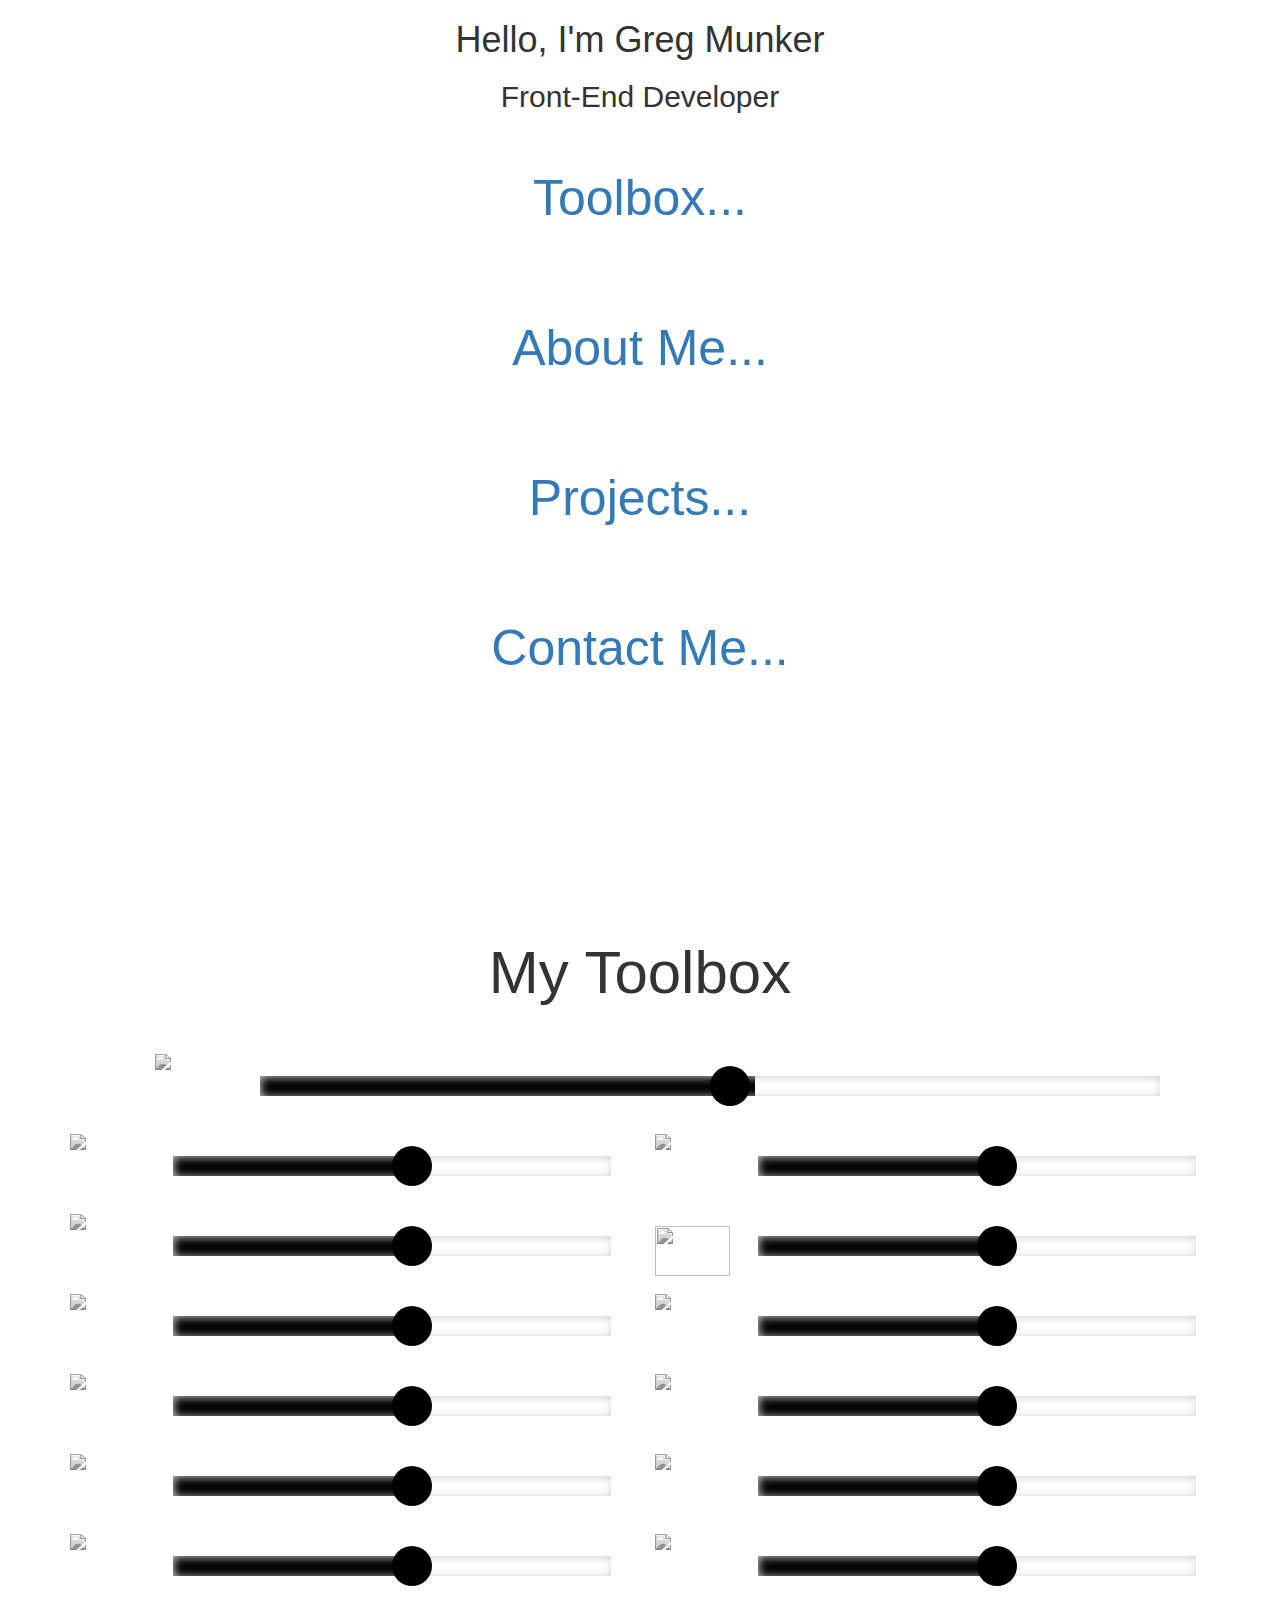
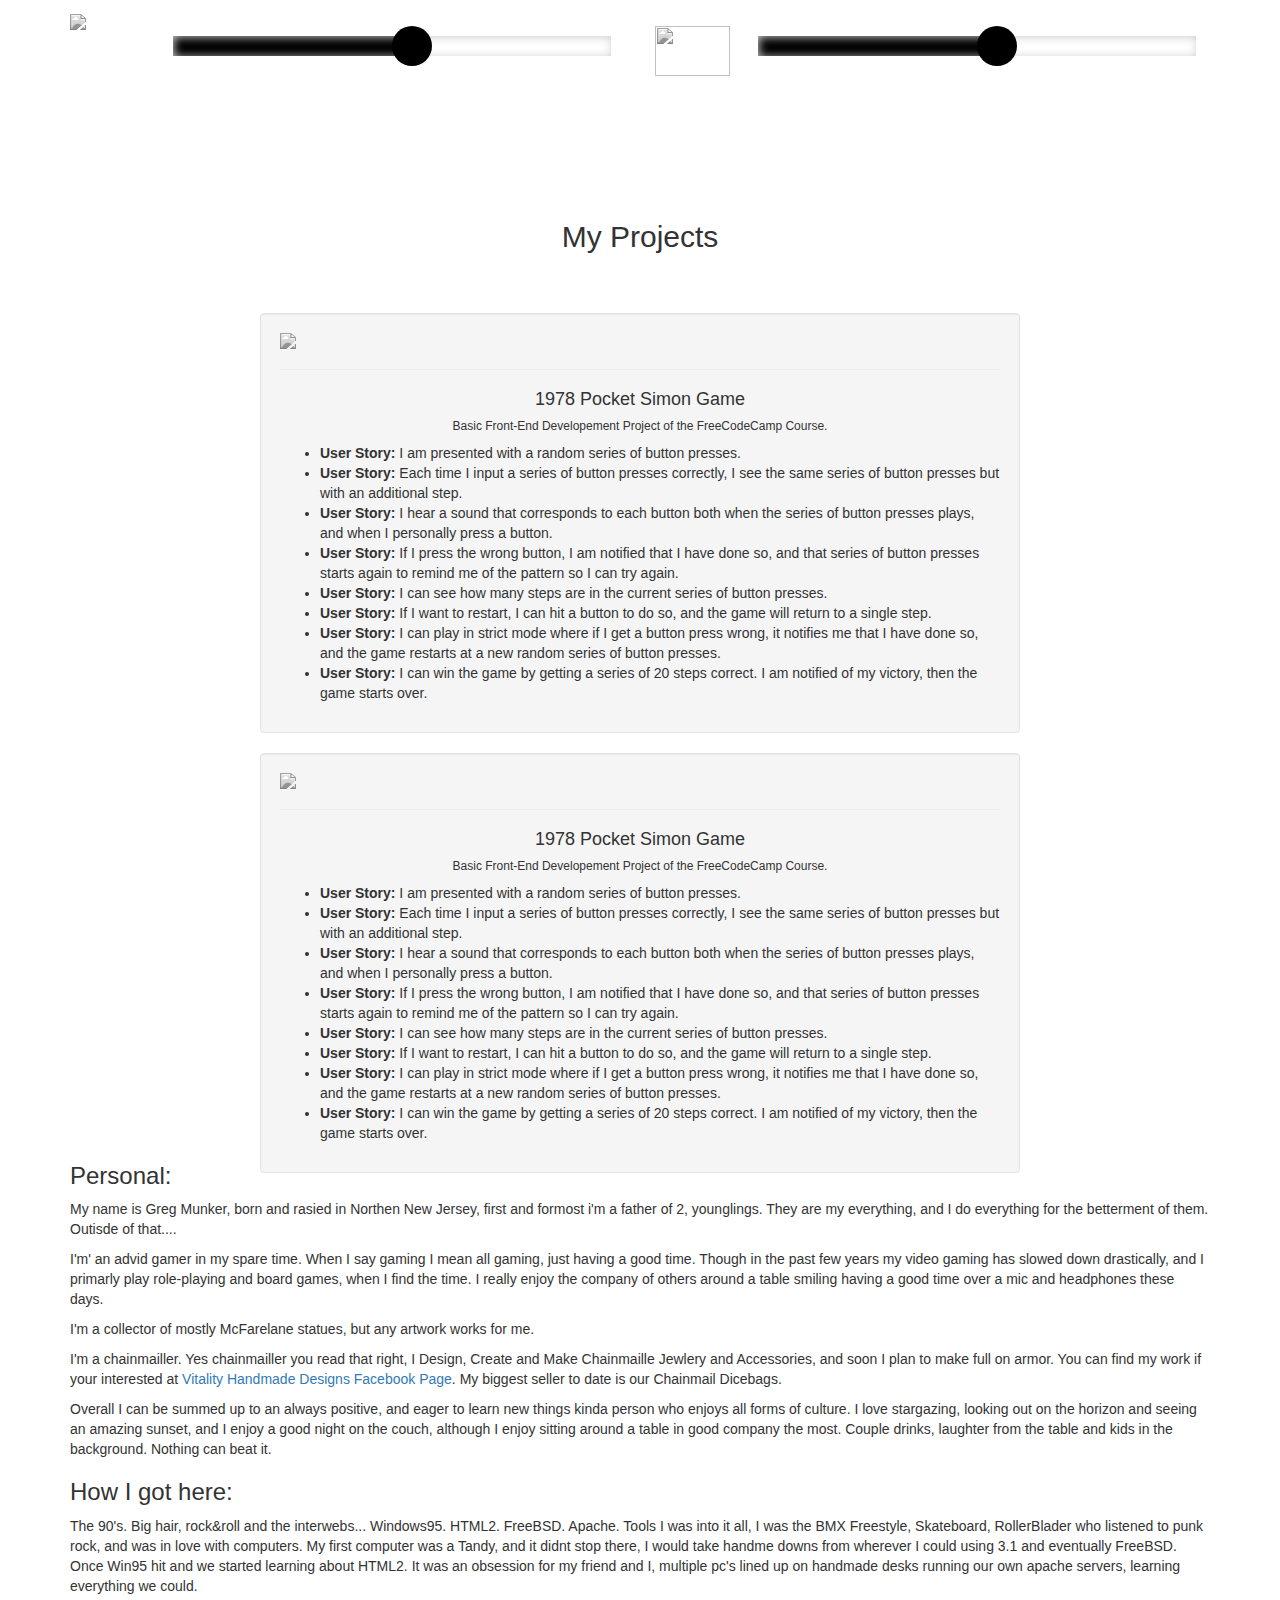
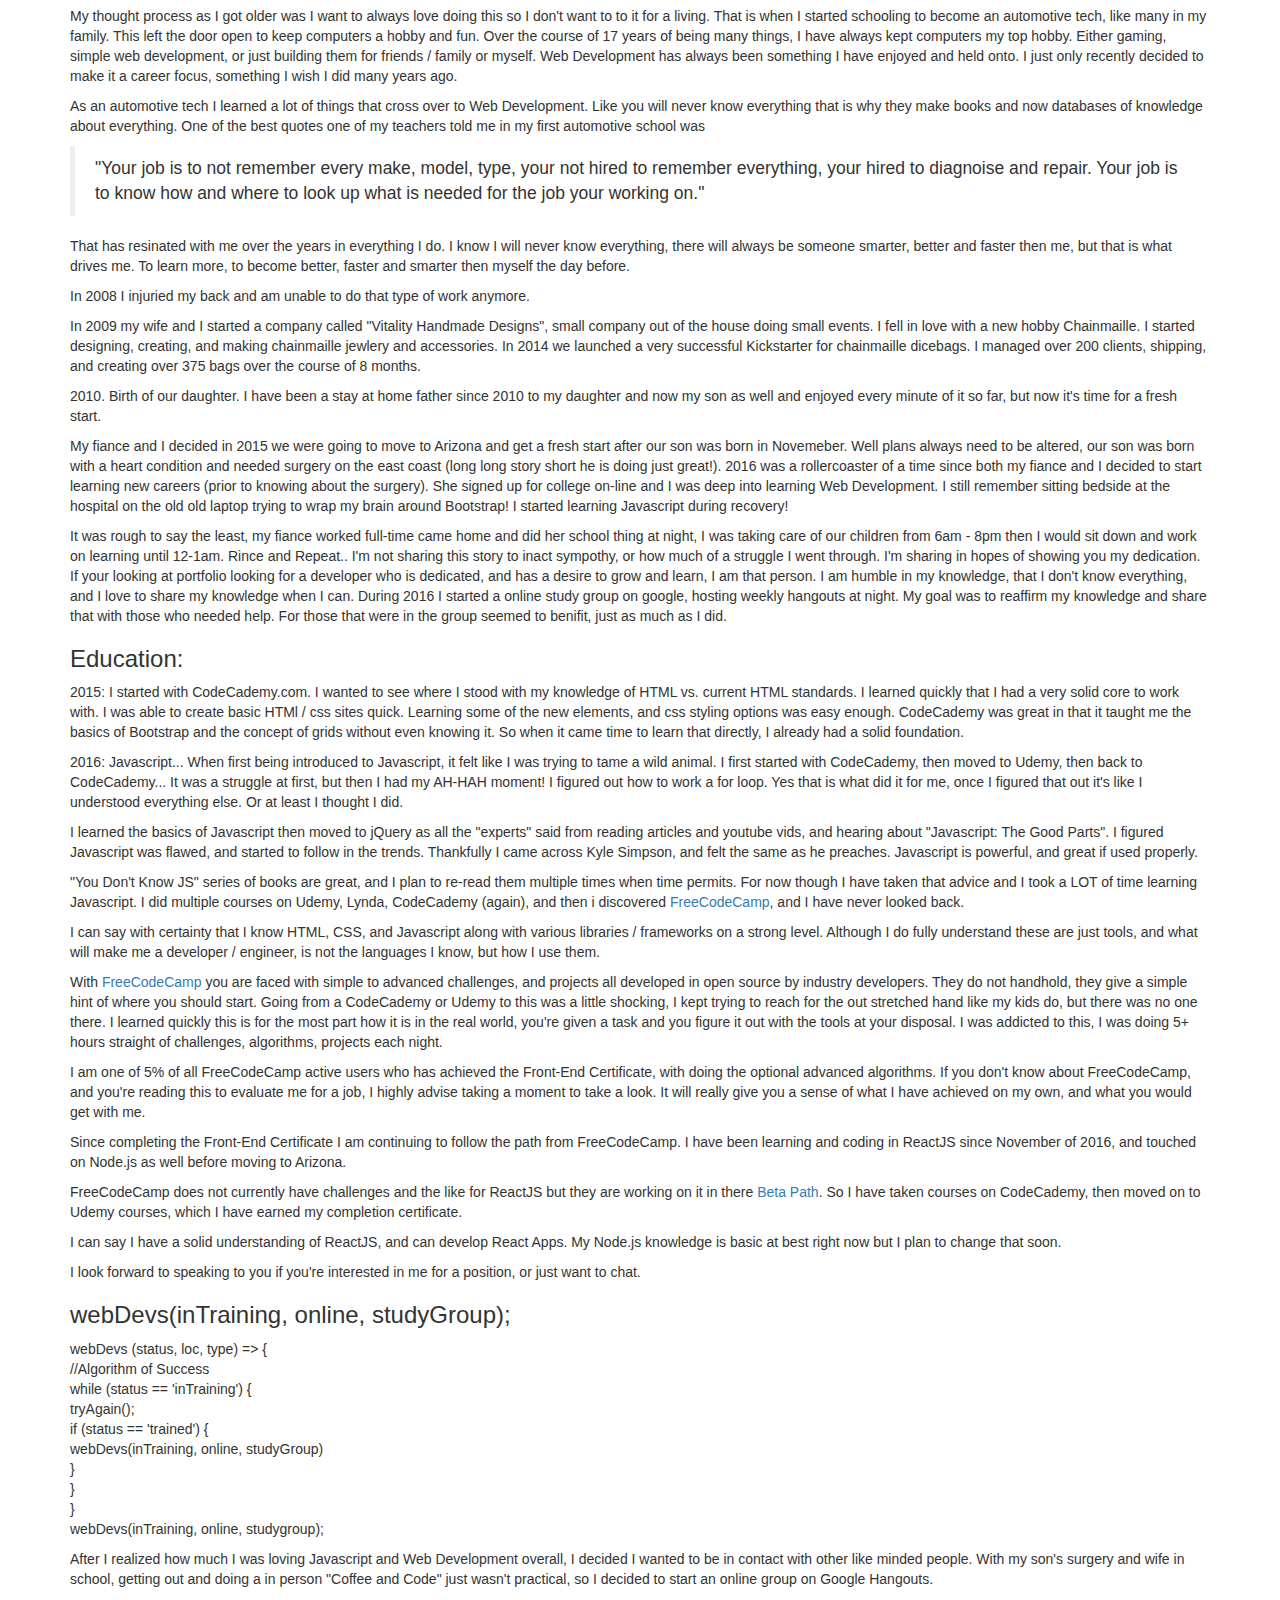
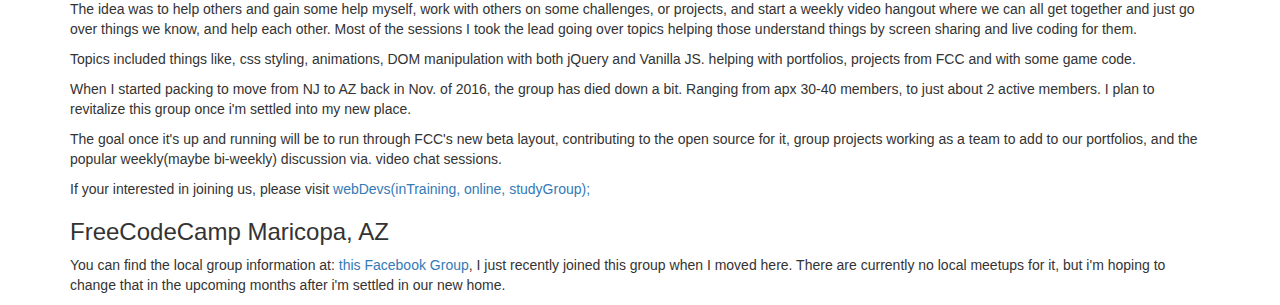
==== index.html @ 2de6e6a6 "added some quick navigation" ====
<!DOCTYPE html>
<html>

<head>
  <link rel="stylesheet" href="style.css">
  <link rel="stylesheet" href="https://maxcdn.bootstrapcdn.com/bootstrap/3.3.7/css/bootstrap.min.css" integrity="sha384-BVYiiSIFeK1dGmJRAkycuHAHRg32OmUcww7on3RYdg4Va+PmSTsz/K68vbdEjh4u"
    crossorigin="anonymous">
</head>

<body>
  <nav>
  </nav>
  <div class="container">
    <header class="row intro text-center">
      <h1 class="intro_name">Hello, I'm Greg Munker</h1>
      <h2 class="intro_title">Front-End Developer</h2>

      <div class="buttons" id="contact">
        <p class="buttons-text"><a href="#toolbox">Toolbox...</a></p>
      </div>
      <div class="buttons" id="about">
        <p class="buttons-text"><a href="#about_me">About Me...</a></p>
      </div>

      <div class="buttons" id="projects">
        <p class="buttons-text"><a href="#projects">Projects...</a></p>
      </div>
      <div class="buttons" id="contact">
        <p class="buttons-text"><a href="#contact_me">Contact Me...</a></p>
      </div>

    </header>

    <section class="toolbox row" id="toolbox">
      <h2 class="text-center">My Toolbox</h2>
      <div class="row">
        <div class="col-sm-12">
          <div class="row">
            <div class="toolbox_progress_bar_title col-sm-2 col-lg-1 col-lg-offset-1">
              <img class="html5_logo" src="https://upload.wikimedia.org/wikipedia/commons/thumb/0/00/HTML5_logo_black.svg/1024px-HTML5_logo_black.svg.png"
              />
            </div>
            <div class="toolbox_progress_bar col-sm-9">
              <div class="toolbox_progress_bar_position"></div>
            </div>
          </div>
          <div class="col-sm-12 col-md-12 col-lg-6">
            <div class="row">
              <div class="toolbox_progress_bar_title col-sm-2">
                <img class="css3_logo" src="http://findicons.com/files/icons/2773/pictonic_free/512/css3_01.png" />
              </div>
              <div class="toolbox_progress_bar col-sm-9">
                <div class="toolbox_progress_bar_position"></div>
              </div>
            </div>
            <div class="row">
              <div class="toolbox_progress_bar_title col-sm-2">
                <img class="js_logo" src="https://upload.wikimedia.org/wikipedia/commons/thumb/c/ce/Unofficial_JavaScript_logo.svg/480px-Unofficial_JavaScript_logo.svg.png"
                />
              </div>
              <div class="toolbox_progress_bar col-sm-9">
                <div class="toolbox_progress_bar_position"></div>
              </div>
            </div>
            <div class="row">
              <div class="toolbox_progress_bar_title col-sm-2">
                <img class="jquery_logo" src="http://www.free-icons-download.net/images/jquery-icon-17841.png" />
              </div>
              <div class="toolbox_progress_bar col-sm-9">
                <div class="toolbox_progress_bar_position"></div>
              </div>
            </div>
            <div class="row">
              <div class="toolbox_progress_bar_title col-sm-2">
                <img class="sass_logo" src="http://sass-lang.com/assets/img/styleguide/black-7fd39aa3.png" />
              </div>
              <div class="toolbox_progress_bar col-sm-9">
                <div class="toolbox_progress_bar_position"></div>
              </div>
            </div>
            <div class="row">
              <div class="toolbox_progress_bar_title col-sm-2">
                <img class="bootstrap_logo" src="http://ticosoftcr.com/assets/img/c01.gif" />
              </div>
              <div class="toolbox_progress_bar col-sm-9">
                <div class="toolbox_progress_bar_position"></div>
              </div>
            </div>
            <div class="row">
              <div class="toolbox_progress_bar_title col-sm-2">
                <img class="foundation_logo" src="http://cdn.mysitemyway.com/icons-watermarks/simple-black/foundation/foundation_social-zurb/foundation_social-zurb_simple-black_512x512.png"
                />
              </div>
              <div class="toolbox_progress_bar col-sm-9">
                <div class="toolbox_progress_bar_position"></div>
              </div>
            </div>
            <div class="row">
              <div class="toolbox_progress_bar_title col-sm-2">
                <img class="react_logo" src="https://8sph.azureedge.net/media/Default/_Profiles/8f14fafe/ae24358d/reactjs.png?v=636119954010000000"
                />
              </div>
              <div class="toolbox_progress_bar col-sm-9">
                <div class="toolbox_progress_bar_position"></div>
              </div>
            </div>
          </div>
          <div class="col-sm-12 col-md-12 col-lg-6">
            <div class="row">
              <div class="toolbox_progress_bar_title col-sm-2">
                <img class="redux_logo" src="http://blog.js-republic.com/wp-content/uploads/2016/11/logo-redux.png" />
              </div>
              <div class="toolbox_progress_bar col-sm-9">
                <div class="toolbox_progress_bar_position"></div>
              </div>
            </div>
            <div class="row">
              <div class="toolbox_progress_bar_title col-sm-2">
                <img class="router_logo" src="http://seeklogo.com/images/R/react-router-logo-AB5BFB638F-seeklogo.com.png" />
              </div>
              <div class="toolbox_progress_bar col-sm-9">
                <div class="toolbox_progress_bar_position"></div>
              </div>
            </div>
            <div class="row">
              <div class="toolbox_progress_bar_title col-sm-2">
                <img class="node_logo" src="https://nodejs.org/static/images/logos/js-black.svg" />
              </div>
              <div class="toolbox_progress_bar col-sm-9">
                <div class="toolbox_progress_bar_position"></div>
              </div>
            </div>
            <div class="row">
              <div class="toolbox_progress_bar_title col-sm-2">
                <img class="webpack_logo" src="https://cdn.worldvectorlogo.com/logos/webpack.svg" />
              </div>
              <div class="toolbox_progress_bar col-sm-9">
                <div class="toolbox_progress_bar_position"></div>
              </div>
            </div>
            <div class="row">
              <div class="toolbox_progress_bar_title col-sm-2">
                <img class="git_logo" src="https://git-scm.com/images/logos/downloads/Git-Icon-Black.png" />
              </div>
              <div class="toolbox_progress_bar col-sm-9">
                <div class="toolbox_progress_bar_position"></div>
              </div>
            </div>
            <div class="row">
              <div class="toolbox_progress_bar_title col-sm-2">
                <img class="yarn_logo" src="https://avatars1.githubusercontent.com/u/22247014?v=3&s=400" />
              </div>
              <div class="toolbox_progress_bar col-sm-9">
                <div class="toolbox_progress_bar_position"></div>
              </div>
            </div>
            <div class="row">
              <div class="toolbox_progress_bar_title col-sm-2">
                <img class="npm_logo" src="https://upload.wikimedia.org/wikipedia/commons/thumb/d/db/Npm-logo.svg/1000px-Npm-logo.svg.png"
                />
              </div>
              <div class="toolbox_progress_bar col-sm-9">
                <div class="toolbox_progress_bar_position"></div>
              </div>
            </div>
          </div>
        </div>
      </div>
    </section>

    <section id="projects" class="projects row">
      <div class="col-sm-12">

        <h2 class="text-center">My Projects</h2>

        <div class="project col-sm-12 col-lg-offset-2 col-lg-8 well">
          <img class="project_image img-responsive" src="https://raw.githubusercontent.com/Gmunker/portfolio/master/images/Simon_Game.png"
          />
          <hr>
          <div class="project_title">
            <h4 class="text-center">1978 Pocket Simon Game</h4>
            <h6 class="text-center">Basic Front-End Developement Project of the FreeCodeCamp Course.</h6>
            <ul>
              <li><span class="bold">User Story:</span> I am presented with a random series of button presses.
                <li><span class="bold">User Story:</span> Each time I input a series of button presses correctly, I see the same
                  series of button presses but with an additional step.</li>
                <li><span class="bold">User Story:</span> I hear a sound that corresponds to each button both when the series
                  of button presses plays, and when I personally press a button.</li>
                <li><span class="bold">User Story:</span> If I press the wrong button, I am notified that I have done so, and
                  that series of button presses starts again to remind me of the pattern so I can try again.</li>
                <li><span class="bold">User Story:</span> I can see how many steps are in the current series of button presses.</li>
                <li><span class="bold">User Story:</span> If I want to restart, I can hit a button to do so, and the game will
                  return to a single step.</li>
                <li><span class="bold">User Story:</span> I can play in strict mode where if I get a button press wrong, it notifies
                  me that I have done so, and the game restarts at a new random series of button presses.</li>
                <li><span class="bold">User Story:</span> I can win the game by getting a series of 20 steps correct. I am notified
                  of my victory, then the game starts over.</li>
            </ul>
          </div>
        </div>

        <div class="project col-sm-12 col-lg-offset-2 col-lg-8 well">
          <img class="project_image img-responsive" src="https://raw.githubusercontent.com/Gmunker/portfolio/master/images/Simon_Game.png"
          />
          <hr>
          <div class="project_title">
            <h4 class="text-center">1978 Pocket Simon Game</h4>
            <h6 class="text-center">Basic Front-End Developement Project of the FreeCodeCamp Course.</h6>
            <ul>
              <li><span class="bold">User Story:</span> I am presented with a random series of button presses.
                <li><span class="bold">User Story:</span> Each time I input a series of button presses correctly, I see the same
                  series of button presses but with an additional step.</li>
                <li><span class="bold">User Story:</span> I hear a sound that corresponds to each button both when the series
                  of button presses plays, and when I personally press a button.</li>
                <li><span class="bold">User Story:</span> If I press the wrong button, I am notified that I have done so, and
                  that series of button presses starts again to remind me of the pattern so I can try again.</li>
                <li><span class="bold">User Story:</span> I can see how many steps are in the current series of button presses.</li>
                <li><span class="bold">User Story:</span> If I want to restart, I can hit a button to do so, and the game will
                  return to a single step.</li>
                <li><span class="bold">User Story:</span> I can play in strict mode where if I get a button press wrong, it notifies
                  me that I have done so, and the game restarts at a new random series of button presses.</li>
                <li><span class="bold">User Story:</span> I can win the game by getting a series of 20 steps correct. I am notified
                  of my victory, then the game starts over.</li>
            </ul>
          </div>
        </div>

      </div>
    </section>

    <section id="about_me" class="about_me row">
      <div class="col-sm-12">

        <h3>Personal:</h3>
        <p>My name is Greg Munker, born and rasied in Northen New Jersey, first and formost i'm a father of 2, younglings. They
          are my everything, and I do everything for the betterment of them. Outisde of that....
        </p>
        <p>
          I'm' an advid gamer in my spare time. When I say gaming I mean all gaming, just having a good time. Though in the past few
          years my video gaming has slowed down drastically, and I primarly play role-playing and board games, when I find
          the time. I really enjoy the company of others around a table smiling having a good time over a mic and headphones
          these days.
        </p>
        <p>
          I'm a collector of mostly McFarelane statues, but any artwork works for me.
        </p>
        <p>
          I'm a chainmailler. Yes chainmailler you read that right, I Design, Create and Make Chainmaille Jewlery and Accessories,
          and soon I plan to make full on armor. You can find my work if your interested at <a href="http://www.facebook.com/vitalityhandmade"
            target=_blank>Vitality Handmade Designs Facebook Page</a>. My biggest seller to date is our Chainmail Dicebags.
        </p>

        <p>
          Overall I can be summed up to an always positive, and eager to learn new things kinda person who enjoys all forms of culture.
          I love stargazing, looking out on the horizon and seeing an amazing sunset, and I enjoy a good night on the couch,
          although I enjoy sitting around a table in good company the most. Couple drinks, laughter from the table and kids
          in the background. Nothing can beat it.
        </p>

        <h3>How I got here:</h3>
        <p>
          The 90's. Big hair, rock&roll and the interwebs... Windows95. HTML2. FreeBSD. Apache. Tools I was into it all, I was the
          BMX Freestyle, Skateboard, RollerBlader who listened to punk rock, and was in love with computers. My first computer
          was a Tandy, and it didnt stop there, I would take handme downs from wherever I could using 3.1 and eventually
          FreeBSD. Once Win95 hit and we started learning about HTML2. It was an obsession for my friend and I, multiple
          pc's lined up on handmade desks running our own apache servers, learning everything we could.
        </p>
        <p>
          My thought process as I got older was I want to always love doing this so I don't want to to it for a living. That is when
          I started schooling to become an automotive tech, like many in my family. This left the door open to keep computers
          a hobby and fun. Over the course of 17 years of being many things, I have always kept computers my top hobby. Either
          gaming, simple web development, or just building them for friends / family or myself. Web Development has always
          been something I have enjoyed and held onto. I just only recently decided to make it a career focus, something
          I wish I did many years ago.
        </p>
        <p>
          As an automotive tech I learned a lot of things that cross over to Web Development. Like you will never know everything that
          is why they make books and now databases of knowledge about everything. One of the best quotes one of my teachers
          told me in my first automotive school was
        </p>
        <blockquote>
          "Your job is to not remember every make, model, type, your not hired to remember everything, your hired to diagnoise and
          repair. Your job is to know how and where to look up what is needed for the job your working on."
        </blockquote>

        <p>
          That has resinated with me over the years in everything I do. I know I will never know everything, there will always be someone
          smarter, better and faster then me, but that is what drives me. To learn more, to become better, faster and smarter
          then myself the day before.
        </p>

        <p>
          In 2008 I injuried my back and am unable to do that type of work anymore.
        </p>

        <p>
          In 2009 my wife and I started a company called "Vitality Handmade Designs", small company out of the house doing small events.
          I fell in love with a new hobby Chainmaille. I started designing, creating, and making chainmaille jewlery and
          accessories. In 2014 we launched a very successful Kickstarter for chainmaille dicebags. I managed over 200 clients,
          shipping, and creating over 375 bags over the course of 8 months.
        </p>

        <p>
          2010. Birth of our daughter. I have been a stay at home father since 2010 to my daughter and now my son as well and enjoyed
          every minute of it so far, but now it's time for a fresh start.
        </p>
        <p>
          My fiance and I decided in 2015 we were going to move to Arizona and get a fresh start after our son was born in Novemeber.
          Well plans always need to be altered, our son was born with a heart condition and needed surgery on the east coast
          (long long story short he is doing just great!). 2016 was a rollercoaster of a time since both my fiance and I
          decided to start learning new careers (prior to knowing about the surgery). She signed up for college on-line and
          I was deep into learning Web Development. I still remember sitting bedside at the hospital on the old old laptop
          trying to wrap my brain around Bootstrap! I started learning Javascript during recovery!
        </p>
        <p>
          It was rough to say the least, my fiance worked full-time came home and did her school thing at night, I was taking care
          of our children from 6am - 8pm then I would sit down and work on learning until 12-1am. Rince and Repeat.. I'm
          not sharing this story to inact sympothy, or how much of a struggle I went through. I'm sharing in hopes of showing
          you my dedication. If your looking at portfolio looking for a developer who is dedicated, and has a desire to grow
          and learn, I am that person. I am humble in my knowledge, that I don't know everything, and I love to share my
          knowledge when I can. During 2016 I started a online study group on google, hosting weekly hangouts at night. My
          goal was to reaffirm my knowledge and share that with those who needed help. For those that were in the group seemed
          to benifit, just as much as I did.
        </p>

        <h3>Education:</h3>
        <p>
          2015: I started with CodeCademy.com. I wanted to see where I stood with my knowledge of HTML vs. current HTML standards.
          I learned quickly that I had a very solid core to work with. I was able to create basic HTMl / css sites quick.
          Learning some of the new elements, and css styling options was easy enough. CodeCademy was great in that it taught
          me the basics of Bootstrap and the concept of grids without even knowing it. So when it came time to learn that
          directly, I already had a solid foundation.
        </p>
        <p>
          2016: Javascript... When first being introduced to Javascript, it felt like I was trying to tame a wild animal. I first started
          with CodeCademy, then moved to Udemy, then back to CodeCademy... It was a struggle at first, but then I had my
          AH-HAH moment! I figured out how to work a for loop. Yes that is what did it for me, once I figured that out it's
          like I understood everything else. Or at least I thought I did.
        </p>
        <p>
          I learned the basics of Javascript then moved to jQuery as all the "experts" said from reading articles and youtube vids,
          and hearing about "Javascript: The Good Parts". I figured Javascript was flawed, and started to follow in the trends.
          Thankfully I came across Kyle Simpson, and felt the same as he preaches. Javascript is powerful, and great if used
          properly.
        </p>
        <p>
          "You Don't Know JS" series of books are great, and I plan to re-read them multiple times when time permits. For now though
          I have taken that advice and I took a LOT of time learning Javascript. I did multiple courses on Udemy, Lynda,
          CodeCademy (again), and then i discovered <a href="http://www.freecodecamp.com">FreeCodeCamp</a>, and
          I have never looked back.
        </p>
        <p>
          I can say with certainty that I know HTML, CSS, and Javascript along with various libraries / frameworks on a strong level.
          Although I do fully understand these are just tools, and what will make me a developer / engineer, is not the languages
          I know, but how I use them.
        </p>
        <p>
          With <a href="http://www.freecodecamp.com">FreeCodeCamp</a> you are faced with simple to advanced challenges, and
          projects all developed in open source by industry developers. They do not handhold, they give a simple hint of
          where you should start. Going from a CodeCademy or Udemy to this was a little shocking, I kept trying to reach
          for the out stretched hand like my kids do, but there was no one there. I learned quickly this is for the most
          part how it is in the real world, you're given a task and you figure it out with the tools at your disposal. I
          was addicted to this, I was doing 5+ hours straight of challenges, algorithms, projects each night.
        </p>
        <p>
          I am one of 5% of all FreeCodeCamp active users who has achieved the Front-End Certificate, with doing the optional advanced
          algorithms. If you don't know about FreeCodeCamp, and you're reading this to evaluate me for a job, I highly advise
          taking a moment to take a look. It will really give you a sense of what I have achieved on my own, and what you
          would get with me.
        </p>
        <p>
          Since completing the Front-End Certificate I am continuing to follow the path from FreeCodeCamp. I have been learning and
          coding in ReactJS since November of 2016, and touched on Node.js as well before moving to Arizona.
        </p>
        <p>
          FreeCodeCamp does not currently have challenges and the like for ReactJS but they are working on it in there
          <a href="http://beta.freecodecamp.com">Beta Path</a>. So I have taken courses on CodeCademy, then moved on to Udemy
          courses, which I have earned my completion certificate.
        </p>
        <p>
          I can say I have a solid understanding of ReactJS, and can develop React Apps. My Node.js knowledge is basic at best right
          now but I plan to change that soon.
        </p>
        <p>
          I look forward to speaking to you if you're interested in me for a position, or just want to chat.

        </p>

        <h3>webDevs(inTraining, online, studyGroup);</h3>

        <p>
          webDevs (status, loc, type) => { <br/> //Algorithm of Success <br/> while (status == 'inTraining') {<br/> tryAgain();
          <br/> if (status == 'trained') {<br/> webDevs(inTraining, online, studyGroup)<br/> }
          <br/> }
          <br/> }
          <br/> webDevs(inTraining, online, studygroup);<br/>
        </p>

        <p>
          After I realized how much I was loving Javascript and Web Development overall, I decided I wanted to be in contact with other
          like minded people. With my son's surgery and wife in school, getting out and doing a in person "Coffee and Code"
          just wasn't practical, so I decided to start an online group on Google Hangouts.
        </p>

        <p>
          The idea was to help others and gain some help myself, work with others on some challenges, or projects, and start a weekly
          video hangout where we can all get together and just go over things we know, and help each other. Most of the sessions
          I took the lead going over topics helping those understand things by screen sharing and live coding for them.
        </p>

        <p>
          Topics included things like, css styling, animations, DOM manipulation with both jQuery and Vanilla JS. helping with portfolios,
          projects from FCC and with some game code.
        </p>

        <p>
          When I started packing to move from NJ to AZ back in Nov. of 2016, the group has died down a bit. Ranging from apx 30-40
          members, to just about 2 active members. I plan to revitalize this group once i'm settled into my new place.
        </p>

        <p>
          The goal once it's up and running will be to run through FCC's new beta layout, contributing to the open source for it, group
          projects working as a team to add to our portfolios, and the popular weekly(maybe bi-weekly) discussion via. video
          chat sessions.
        </p>

        <p>
          If your interested in joining us, please visit <a href="https://plus.google.com/communities/108246286571909040260">
         webDevs(inTraining, online, studyGroup);</a>
        </p>

        <h3>FreeCodeCamp Maricopa, AZ</h3>

        <p>
          You can find the local group information at: <a href="https://www.facebook.com/groups/free.code.camp.maricopa.arizona/?ref=br_rs">
         this Facebook Group</a>, I just recently joined this group when I moved here. There are currently no local meetups
          for it, but i'm hoping to change that in the upcoming months after i'm settled in our new home.
        </p>
      </div>
    </section>

  </div>
  <script src="script.js"></script>
</body>

</html>
---- style.css ----
header {
  height: 100vh;
}

.buttons {
  width: 500px;
  height: 100px;
  position: relative;
  margin: 50px auto;
  font-size: 50px;
}

.buttons:hover {
  animation-name: button_background;
  animation-duration: 1s;
  animation-fill-mode: forwards;
  animation-timing-function: ease-out;
}

@keyframes button_background {
  100% {background-color: black}
}

.toolbox {
  height: 100vh;
}

.toolbox h2 {
  margin: 40px auto;
  font-size: 60px;
}

.toolbox_progress_bar_title {
  /*display: flex;*/
}

.toolbox_progress_bar_title img {
  position: relative;
  top: 5px;
  height: 75px;
  filter: grayscale(100%)
}

.router_logo {
  position: relative;
  top: 20px!important;
  height: 50px!important;
  width: 75px;
}

.npm_logo {
  position: relative;
  top: 20px!important;
  height: 50px!important;
  width: 75px;
}

.toolbox_progress_bar {
  height: 20px;
  /*border: 1px solid black;*/
  margin: 30px 20px;
  /*background-color: background-image: -webkit-gradient(linear, left, right, from(black 55%),white 10%));*/
  background-image: -webkit-linear-gradient(left, black 55%, white 10%);
  background-image: -moz-linear-gradient(left, black 55%, white 10%);
  background-image: linear-gradient(to right, black 55%, white 10%);
  box-shadow: inset 1px 1px 10px #ccc;
}

.toolbox_progress_bar_position {
  height: 40px;
  width: 40px;
  border-radius: 50%;
  background-color: black;
  position: relative;
  left: 50%;
  bottom: 10px;
  color: white;
}

.toolbox_progress_bar_position p {
  position: relative;
  text-align: center;
  top: 10px;
  font-size: 14px;  
}

.projects {
 height: 100vh;
}

.project {
  position: relative;
  top: 50px;
}

.project img {
  /*height: 300px;*/
  filter: grayscale(100%)
}

.project img:hover {
   animation-name: project_hover;
  animation-duration: 1s;
  animation-fill-mode: forwards;
  animation-timing-function: ease-out;
}

@keyframes project_hover {
  100% {filter: grayscale(0%)}
}

.bold {
  font-weight: bold;
}
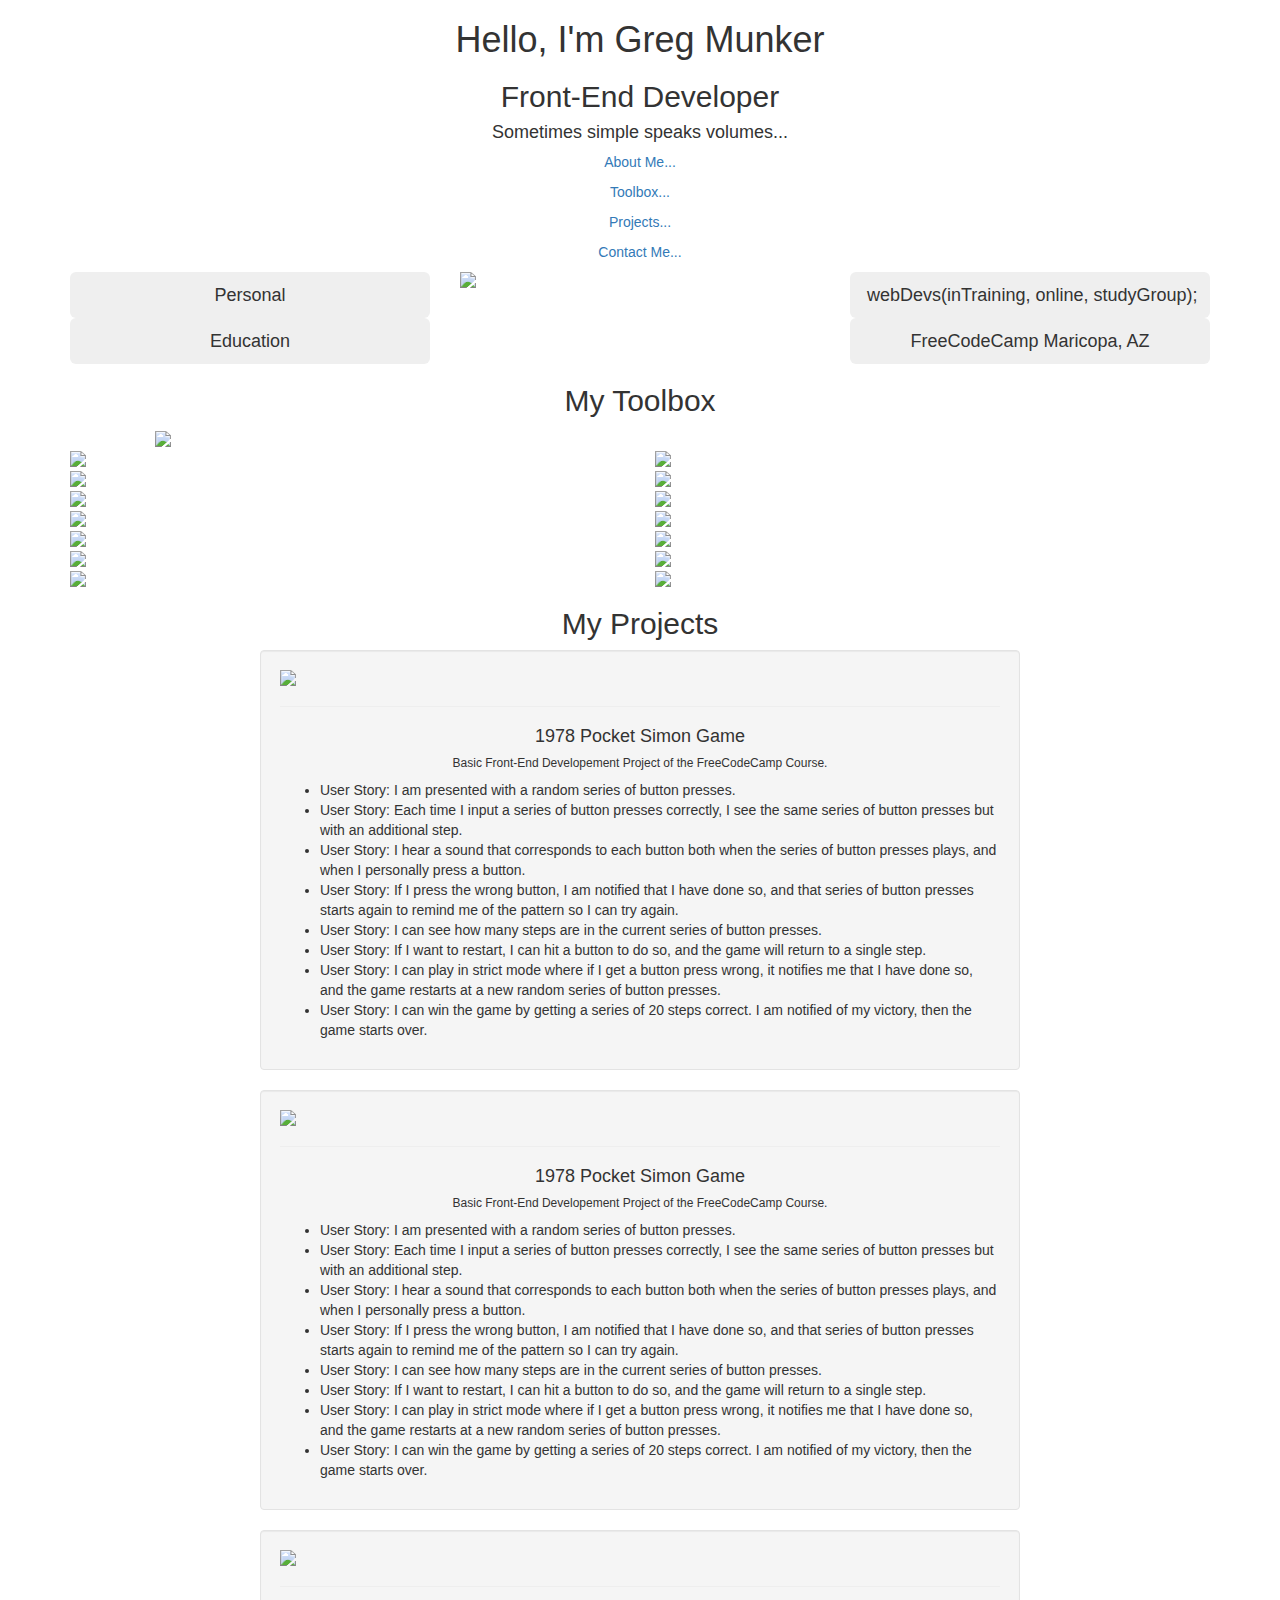
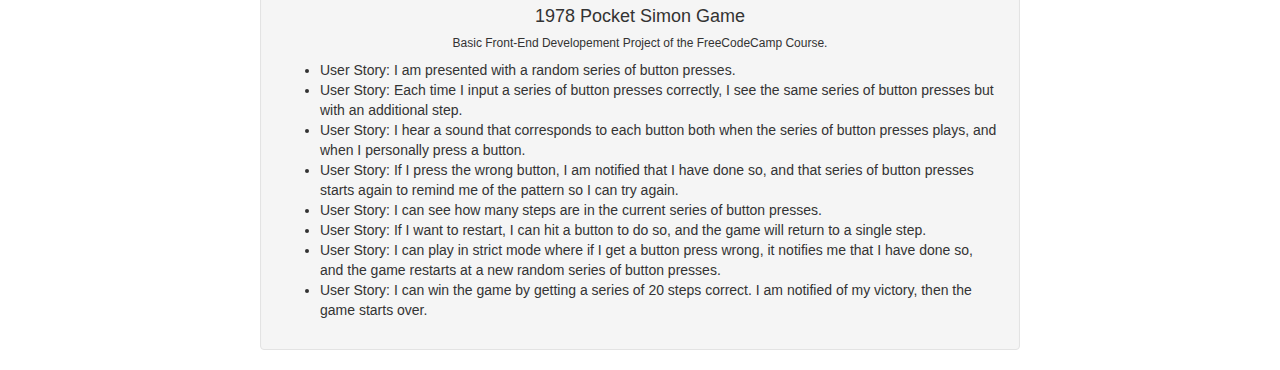
==== commit f8d86726: "added aboutme styles and modal for 2 projects" ====
--- a/index.html
+++ b/index.html
@@ -2,34 +2,63 @@
 <html>
 
 <head>
-  <link rel="stylesheet" href="style.css">
-  <link rel="stylesheet" href="https://maxcdn.bootstrapcdn.com/bootstrap/3.3.7/css/bootstrap.min.css" integrity="sha384-BVYiiSIFeK1dGmJRAkycuHAHRg32OmUcww7on3RYdg4Va+PmSTsz/K68vbdEjh4u"
-    crossorigin="anonymous">
+   <meta charset="utf-8">
+   <meta name="description" content="Javascript project for FreeCodeCamp, functioning Javascript calacultor styled with HTML/CSS/Bootstrap">
+   <meta name="viewport" content="width=device-width, initial-scale=1">
+
+  <link rel="stylesheet" href="styles/style.css">
+  <link rel="stylesheet" href="https://maxcdn.bootstrapcdn.com/bootstrap/3.3.7/css/bootstrap.min.css" integrity="sha384-BVYiiSIFeK1dGmJRAkycuHAHRg32OmUcww7on3RYdg4Va+PmSTsz/K68vbdEjh4u" crossorigin="anonymous">
+  <link href="https://fonts.googleapis.com/css?family=Share+Tech+Mono" rel="stylesheet">
+	<link href='https://fonts.googleapis.com/css?family=Source+Code+Pro|Overlock' rel='stylesheet' type='text/css'>
+  <link rel="stylesheet" href="styles/js_cal_style.css">
 </head>
 
 <body>
-  <nav>
-  </nav>
+  <nav id="top"></nav>
+  
   <div class="container">
     <header class="row intro text-center">
       <h1 class="intro_name">Hello, I'm Greg Munker</h1>
       <h2 class="intro_title">Front-End Developer</h2>
-
+      <h4 class="intro_subtext">Sometimes simple speaks volumes...</h4>
+
+      <div class="buttons" id="about">
+        <p class="buttons-text"><a href="#about_me">About Me...</a></p>
+      </div>
       <div class="buttons" id="contact">
         <p class="buttons-text"><a href="#toolbox">Toolbox...</a></p>
       </div>
-      <div class="buttons" id="about">
-        <p class="buttons-text"><a href="#about_me">About Me...</a></p>
-      </div>
-
       <div class="buttons" id="projects">
         <p class="buttons-text"><a href="#projects">Projects...</a></p>
       </div>
       <div class="buttons" id="contact">
         <p class="buttons-text"><a href="#contact_me">Contact Me...</a></p>
       </div>
-
     </header>
+
+    <section id="about_me" class="about_me row">
+      <div class="col-sm-12">
+        <div class="row">
+          <div class="col-xs-12 col-md-4">
+            <button type="button" class="btn btn-lg col-xs-12" data-toggle="modal" data-target="#Personal_Modal">
+              Personal
+            </button>
+            <button type="button" class="btn btn-lg col-xs-12" data-toggle="modal" data-target="#Edu_Modal">
+              Education
+            </button>
+          </div>
+          <img class="img-responsive col-xs-12 col-md-4" src="images/GregFamily.jpg" />
+          <div class="col-xs-12 col-md-4">
+            <button type="button" class="btn btn-lg col-xs-12" data-toggle="modal" data-target="#webDevs_Modal">
+              webDevs(inTraining, online, studyGroup);
+            </button>
+            <button type="button" class="btn btn-lg col-xs-12" data-toggle="modal" data-target="#FCC_Maricopa_Modal">
+              FreeCodeCamp Maricopa, AZ
+            </button>
+          </div>
+        </div>
+      </div>
+    </section>
 
     <section class="toolbox row" id="toolbox">
       <h2 class="text-center">My Toolbox</h2>
@@ -170,8 +199,65 @@
 
     <section id="projects" class="projects row">
       <div class="col-sm-12">
-
         <h2 class="text-center">My Projects</h2>
+
+
+
+
+
+
+        <div class="project col-sm-12 col-lg-offset-2 col-lg-8 well">
+          <img class="project_image img-responsive" src="images/chop_tribute.png" data-toggle="modal" data-target="#chop_tribute_Modal" />
+          <hr>
+          <div class="project_title">
+            <h4 class="text-center">1978 Pocket Simon Game</h4>
+            <h6 class="text-center">Basic Front-End Developement Project of the FreeCodeCamp Course.</h6>
+            <ul>
+              <li><span class="bold">User Story:</span> I am presented with a random series of button presses.
+                <li><span class="bold">User Story:</span> Each time I input a series of button presses correctly, I see the same
+                  series of button presses but with an additional step.</li>
+                <li><span class="bold">User Story:</span> I hear a sound that corresponds to each button both when the series
+                  of button presses plays, and when I personally press a button.</li>
+                <li><span class="bold">User Story:</span> If I press the wrong button, I am notified that I have done so, and
+                  that series of button presses starts again to remind me of the pattern so I can try again.</li>
+                <li><span class="bold">User Story:</span> I can see how many steps are in the current series of button presses.</li>
+                <li><span class="bold">User Story:</span> If I want to restart, I can hit a button to do so, and the game will
+                  return to a single step.</li>
+                <li><span class="bold">User Story:</span> I can play in strict mode where if I get a button press wrong, it notifies
+                  me that I have done so, and the game restarts at a new random series of button presses.</li>
+                <li><span class="bold">User Story:</span> I can win the game by getting a series of 20 steps correct. I am notified
+                  of my victory, then the game starts over.</li>
+            </ul>
+          </div>
+        </div>
+
+        <div class="project col-sm-12 col-lg-offset-2 col-lg-8 well">
+          <img class="project_image img-responsive" src="images/js_cal.png" data-toggle="modal" data-target="#js_cal_Modal" />
+          <hr>
+          <div class="project_title">
+            <h4 class="text-center">1978 Pocket Simon Game</h4>
+            <h6 class="text-center">Basic Front-End Developement Project of the FreeCodeCamp Course.</h6>
+            <ul>
+              <li><span class="bold">User Story:</span> I am presented with a random series of button presses.
+                <li><span class="bold">User Story:</span> Each time I input a series of button presses correctly, I see the same
+                  series of button presses but with an additional step.</li>
+                <li><span class="bold">User Story:</span> I hear a sound that corresponds to each button both when the series
+                  of button presses plays, and when I personally press a button.</li>
+                <li><span class="bold">User Story:</span> If I press the wrong button, I am notified that I have done so, and
+                  that series of button presses starts again to remind me of the pattern so I can try again.</li>
+                <li><span class="bold">User Story:</span> I can see how many steps are in the current series of button presses.</li>
+                <li><span class="bold">User Story:</span> If I want to restart, I can hit a button to do so, and the game will
+                  return to a single step.</li>
+                <li><span class="bold">User Story:</span> I can play in strict mode where if I get a button press wrong, it notifies
+                  me that I have done so, and the game restarts at a new random series of button presses.</li>
+                <li><span class="bold">User Story:</span> I can win the game by getting a series of 20 steps correct. I am notified
+                  of my victory, then the game starts over.</li>
+            </ul>
+          </div>
+        </div>
+
+
+
 
         <div class="project col-sm-12 col-lg-offset-2 col-lg-8 well">
           <img class="project_image img-responsive" src="https://raw.githubusercontent.com/Gmunker/portfolio/master/images/Simon_Game.png"
@@ -199,39 +285,27 @@
           </div>
         </div>
 
-        <div class="project col-sm-12 col-lg-offset-2 col-lg-8 well">
-          <img class="project_image img-responsive" src="https://raw.githubusercontent.com/Gmunker/portfolio/master/images/Simon_Game.png"
-          />
-          <hr>
-          <div class="project_title">
-            <h4 class="text-center">1978 Pocket Simon Game</h4>
-            <h6 class="text-center">Basic Front-End Developement Project of the FreeCodeCamp Course.</h6>
-            <ul>
-              <li><span class="bold">User Story:</span> I am presented with a random series of button presses.
-                <li><span class="bold">User Story:</span> Each time I input a series of button presses correctly, I see the same
-                  series of button presses but with an additional step.</li>
-                <li><span class="bold">User Story:</span> I hear a sound that corresponds to each button both when the series
-                  of button presses plays, and when I personally press a button.</li>
-                <li><span class="bold">User Story:</span> If I press the wrong button, I am notified that I have done so, and
-                  that series of button presses starts again to remind me of the pattern so I can try again.</li>
-                <li><span class="bold">User Story:</span> I can see how many steps are in the current series of button presses.</li>
-                <li><span class="bold">User Story:</span> If I want to restart, I can hit a button to do so, and the game will
-                  return to a single step.</li>
-                <li><span class="bold">User Story:</span> I can play in strict mode where if I get a button press wrong, it notifies
-                  me that I have done so, and the game restarts at a new random series of button presses.</li>
-                <li><span class="bold">User Story:</span> I can win the game by getting a series of 20 steps correct. I am notified
-                  of my victory, then the game starts over.</li>
-            </ul>
-          </div>
-        </div>
+        
+
+
+
+
 
       </div>
     </section>
 
-    <section id="about_me" class="about_me row">
-      <div class="col-sm-12">
-
-        <h3>Personal:</h3>
+    
+
+  </div>
+
+  <div class="modal fade" id="Personal_Modal" tabindex="-1" role="dialog" aria-labelledby="myModalLabel">
+  <div class="modal-dialog" role="document">
+    <div class="modal-content">
+      <div class="modal-header">
+        <button type="button" class="close" data-dismiss="modal" aria-label="Close"><span aria-hidden="true">&times;</span></button>
+        <h4 class="modal-title" id="myModalLabel">Personal</h4>
+      </div>
+      <div class="modal-body">
         <p>My name is Greg Munker, born and rasied in Northen New Jersey, first and formost i'm a father of 2, younglings. They
           are my everything, and I do everything for the betterment of them. Outisde of that....
         </p>
@@ -322,8 +396,19 @@
           goal was to reaffirm my knowledge and share that with those who needed help. For those that were in the group seemed
           to benifit, just as much as I did.
         </p>
-
-        <h3>Education:</h3>
+      </div>
+    </div>
+  </div>
+</div>
+
+<div class="modal fade" id="Edu_Modal" tabindex="-1" role="dialog" aria-labelledby="myModalLabel">
+  <div class="modal-dialog" role="document">
+    <div class="modal-content">
+      <div class="modal-header">
+        <button type="button" class="close" data-dismiss="modal" aria-label="Close"><span aria-hidden="true">&times;</span></button>
+        <h4 class="modal-title" id="myModalLabel">Education</h4>
+      </div>
+      <div class="modal-body">
         <p>
           2015: I started with CodeCademy.com. I wanted to see where I stood with my knowledge of HTML vs. current HTML standards.
           I learned quickly that I had a very solid core to work with. I was able to create basic HTMl / css sites quick.
@@ -385,13 +470,29 @@
           I look forward to speaking to you if you're interested in me for a position, or just want to chat.
 
         </p>
-
-        <h3>webDevs(inTraining, online, studyGroup);</h3>
-
-        <p>
-          webDevs (status, loc, type) => { <br/> //Algorithm of Success <br/> while (status == 'inTraining') {<br/> tryAgain();
-          <br/> if (status == 'trained') {<br/> webDevs(inTraining, online, studyGroup)<br/> }
-          <br/> }
+      </div>
+    </div>
+  </div>
+</div>
+
+<div class="modal fade" id="webDevs_Modal" tabindex="-1" role="dialog" aria-labelledby="myModalLabel">
+  <div class="modal-dialog" role="document">
+    <div class="modal-content">
+      <div class="modal-header">
+        <button type="button" class="close" data-dismiss="modal" aria-label="Close"><span aria-hidden="true">&times;</span></button>
+        <h4 class="modal-title" id="myModalLabel">webDevs(inTraining, online, studyGroup);</h4>
+      </div>
+      <div class="modal-body">
+
+        <p>
+          webDevs (status, loc, type) => { <br/> 
+          &ensp;//Algorithm of Success <br/> 
+          &ensp;&ensp;while (status == 'inTraining') {<br/> 
+          &ensp;&ensp;&ensp;tryAgain(); <br/> 
+          &ensp;&ensp;if (status == 'trained') {<br/> 
+          &ensp;&ensp;&ensp;webDevs(inTraining, online, studyGroup)<br/> 
+          &ensp;&ensp;}
+          <br/> &ensp;}
           <br/> }
           <br/> webDevs(inTraining, online, studygroup);<br/>
         </p>
@@ -428,19 +529,414 @@
           If your interested in joining us, please visit <a href="https://plus.google.com/communities/108246286571909040260">
          webDevs(inTraining, online, studyGroup);</a>
         </p>
-
-        <h3>FreeCodeCamp Maricopa, AZ</h3>
-
+      </div>
+    </div>
+  </div>
+</div>
+
+<div class="modal fade" id="FCC_Maricopa_Modal" tabindex="-1" role="dialog" aria-labelledby="myModalLabel">
+  <div class="modal-dialog" role="document">
+    <div class="modal-content">
+      <div class="modal-header">
+        <button type="button" class="close" data-dismiss="modal" aria-label="Close"><span aria-hidden="true">&times;</span></button>
+        <h4 class="modal-title" id="myModalLabel">FreeCodeCamp Maricopa, AZ</h4>
+      </div>
+      <div class="modal-body">
         <p>
           You can find the local group information at: <a href="https://www.facebook.com/groups/free.code.camp.maricopa.arizona/?ref=br_rs">
          this Facebook Group</a>, I just recently joined this group when I moved here. There are currently no local meetups
           for it, but i'm hoping to change that in the upcoming months after i'm settled in our new home.
         </p>
       </div>
+    </div>
+  </div>
+</div>
+
+<div class="modal fade" id="chop_tribute_Modal" tabindex="-1" role="dialog" aria-labelledby="myModalLabel">
+  <div class="modal-chop modal-lg" role="document">
+    <div class="modal-content">
+      <div class="modal-header">
+        <button type="button" class="close" data-dismiss="modal" aria-label="Close"><span aria-hidden="true">&times;</span></button>
+        <h4 class="modal-title" id="myModalLabel">FreeCodeCamp Maricopa, AZ</h4>
+      </div>
+      <div class="modal-body">
+
+
+
+
+        
+        <div class="chop_tribute container well">
+    <section class="chop_tribute_header">
+      <div class="row col-md-12">
+        <h1 class="text-center">The Children's Hospital of Philadelphia</h1>
+        <h2 class="text-center">CHOP</h2>
+      </div>
+      <div class="row thumbnail col-md-offset-1 col-md-10">
+        <img src="http://www.woodruff-brown.com/wp-content/uploads/2014/05/CHOP01retouchedDARKER2PPweb.jpg" alt="Front wideshot view of The Childrens Hospital of Philadelphia">
+        <p class="caption">The Children's Hospital of Philadelphia is one of the largest and oldest children's hospitals in the world, and United
+          States' first hospital dedicated to the healthcare of children.</p>
+      </div>
     </section>
 
-  </div>
-  <script src="script.js"></script>
+    <section class="chop_tribute_main row col-md-10 col-md-offset-1 row">
+      <h4>History of CHOP</h4>
+      <p>In 1855, Philadelphia had a population of about 460,000, and recorded 10,507 deaths. Leading causes of death were smallpox,
+        typhoid, and scarlet fever. In the worst month of 1855, 300 children under 12 years old died, primarily of infectious
+        diseases. A Philadelphia physician, Dr. Francis West Lewis, inspired by a visit to the new Great Ormond Street Hospital
+        for Sick Children in London (founded 1852), enlisted Drs. T. Hewson Bache and R.A.F. Penrose to found the first children's
+        hospital in North America.</p>
+      <ul>
+        <li>
+          <p>
+            <b>1855</b> - On November 23, 1855 the following small advertisement appeared in the Philadelphia Public Ledger:
+            <blockquote>
+              <small>The Children's Hospital—located on Blight Street, running from Pine to Lombard, below Broad, is now open for the reception of Patients. Children suffering from Acute Diseases and Accidents will be received free of charge. A dispensary, for sick children, is also attached to the Hospital and will be open at the same place every day, (Sundays excepted from 11 to 12 o'clock, when advice and medicine will be given free of charge.)</small>
+            </blockquote>
+            The first location of the original Children's Hospital was a small building on Blight Street (now Watts St). The hospital
+            consisted of 12 beds and a dispensary. That year they recorded 67 inpatient admissions and 306 outpatient visits.
+          </p>
+        </li>
+        <li>
+          <p>
+            <b>1866</b> - Children’s Hospital was relocated to 22nd Street between Locust and Walnut Sts after the American
+            Civil War. This hospital consisted of 35 beds and a dispensary.</p>
+        </li>
+        <li>
+          <p>
+            <b>1870</b> - Surgery was being performed.</p>
+        </li>
+        <li>
+          <p>
+            <b>1892</b> - Capacity was increased to 94 beds by 1892.</p>
+        </li>
+        <li>
+          <p>
+            <b>1900</b> - The Catherwood Milk Laboratory was established.</p>
+        </li>
+        <li>
+          <p>
+            <b>1914 - The first Department for the Prevention of Disease in the nation was established.</b></p>
+        </li>
+        <li>
+          <p>
+            <b>1916</b> - Construction adjacent to the 2nd hospital was begun in 1913 and the first unit was opened in 1916
+            extending toward 18th and Bainbridge Sts. In 1919 the hospital became affiliated with the University of Pennsylvania
+            School of Medicine. The affiliation became steadily closer over the next 17 years, with the Children's Hospital
+            becoming identical to the pediatric department of the school of medicine, with most of the attending physicians
+            appointed jointly to both institutions.</p>
+        </li>
+        <li>
+          <p>
+            <b>1923</b> - Whooping cough (pertussis) vaccine was first developed.</p>
+        </li>
+        <li>
+          <p>
+            <b>1937</b> - The first formal allocation of funds to research was recorded in 1937.</p>
+        </li>
+        <li>
+          <p>
+            <b>1937</b> - The first closed incubator for newborns was used.</p>
+        </li>
+        <li>
+          <p>
+            <b>1962</b> - Dr. C. Everett Koop opened the first neonatal intensive care unit (NICU) in the nation, along with
+            a new neonatal surgical unit.</p>
+        </li>
+        <li>
+          <p>
+            <b>1965</b> - The first home care program for children was established.</p>
+        </li>
+        <li>
+          <p>
+            <b>1974</b> - Construction of the new hospital at a new site on the west side of the Schuylkill River at 34th
+            Street and Civic Center Boulevard, adjacent to the campus of the University of Pennsylvania, was begun in 1969
+            and the first building was opened in 1974. This present Children's Hospital complex occupies part of the site
+            of the old Philadelphia General Hospital and Blockley Almshouse.</p>
+        </li>
+        <li>
+          <p>
+            <b>2005</b> - CHOP celebrated its 150th anniversary on November 18, 2005.</p>
+        </li>
+        <li>
+          <p>
+            Milestones and advances in pediatric care pioneered at CHOP include the first formal medical training in pediatrics, techniques
+            for the correction of congenital heart malformations, incubators for newborn intensive care, home ventilator
+            care, and vaccine development.</p>
+        </li>
+        <li>
+          <p>
+            The Children's Hospital of Philadelphia is in Philadelphia's University City neighborhood, and since 2001 has been undergoing
+            a $1.5 billion expansion that has doubled the hospital's size, while also building more than one million square
+            feet of new research and outpatient facilities on a large, eight acre site south of the main hospital on Civic
+            Center Boulevard. The South Campus expansion includes the eleven-story Colket Translational Research Building,
+            which will provide lab space for the Center for Childhood Cancer Research and the Center for Cellular and Molecular
+            Therapeutics. The new South Campus will also include an underground parking garage and an ambulatory care building
+            with outpatient services.</p>
+        </li>
+        <li>
+          <p>
+            This South Campus expansion adjoins the University of Pennsylvania Health System's construction of the Perelman Center for
+            Advanced Medicine and Roberts Proton Therapy Center.</p>
+        </li>
+      </ul>
+      <hr>
+
+      <ul>
+        <li>
+          <p>
+            <b>2.10.2016</b> - My son Nathan Munker was admitted to the hospital in active Congestive Heart Failure. He was
+            born with Complete Atrioventricular Canal defect (CAVC), Atrial Septal Defect, and Ventricular Septal Defect.
+            </p>
+        </li>
+        <li>
+          <p>
+            <b>2.16.2016</b> - Nathan Munker underwent open heart surgery by Dr. Thomas L Spray at The Children’s Hospital
+            of Philadelphia. The surgery was a complete success and my son will now live a long happy life. </p>
+        </li>
+      </ul>
+      <div class="row">
+        <div class="col-md-10 col-md-offset-1">
+          <img src="https://firebasestorage.googleapis.com/v0/b/personal-page-a0dbc.appspot.com/o/2102016.jpg?alt=media&token=f2f57fbe-fcec-480f-8792-1f530b4e8e9d"
+            class="img-responsive img-rounded" alt="Collage of pictures of my son Nathan Munker">
+        </div>
+      </div>
+    </section>
+    <section class="row col-md-10 col-md-offset-1">
+
+      <p>This project was supposed to be just a first step into my new career field, to essentially show how to do a quick basic
+        layout with HTML / CSS utilizing Bootstrap. I was asked to make a tribute page, I could not in good conscience choose
+        some random movie star or band.<br>
+        I wanted this to mean something to me, so I spent 2 days on something that took me just about 1 hour to make in total.
+        I could not decide if I wanted to do it on Dr. Spray, or the staff of the hospital, or even just my Son and all he
+        has gone through. In the end I decided on the hospital in a whole. Without the facility and the pioneering founding
+        fathers who opened the doors in the first place, who knows what would have become of Nathan..<br>
+        It’s unlikely this will ever reach the hospital, the staff or Dr. Spray, but thank you for giving my Son a chance.
+        </p>
+
+    </section>
+
+    <footer class="col-md-offset-1 col-md-10">
+      <p>It is my hope that this facility will need to be closed due to no more sick children ever, but that is not reality. Because of reality, and if you ever find yourself in need of special child care, know that CHOP is the leader from mine and my families experiences. You can find more information about them by visiting there offical web page, <a href="http://www.chop.edu">http://www.chop.edu</a>.
+    </footer>
+
+
+  </div>
+      </div>
+    </div>
+  </div>
+</div>
+
+
+
+
+
+
+
+
+
+
+
+
+
+
+
+
+<div class="modal fade" id="js_cal_Modal" tabindex="-1" role="dialog" aria-labelledby="myModalLabel">
+  <div class="modal-dialog" role="document">
+    <div class="modal-content">
+      <div class="modal-header">
+        <button type="button" class="close" data-dismiss="modal" aria-label="Close"><span aria-hidden="true">&times;</span></button>
+        <h4 class="modal-title" id="myModalLabel">FreeCodeCamp Maricopa, AZ</h4>
+      </div>
+      <div class="modal-body">
+
+
+
+        <div id="header">
+  <div class="container-fluid">
+    <div class="row">
+      <p class="mono">Currently some of the functions are not working, I have not maintained this project since completing it. I will be finding time in the near future to update it. For now please enjoy my CSS design.</p>
+    </div>
+  </div>
+</div>
+
+<div class="container" id="calculator_body">
+
+  <!--Body Hood-->
+  <div class="row" id="body_hood">
+    <div class="col-xs-offset-2 col-xs-1 body_hood_left">
+    </div>
+    <div class="col-xs-6 body_hood_middle">
+    </div>
+    <div class="col-xs-1 body_hood_right">
+    </div>
+  </div>
+  <!--/.row #body_hood-->
+  <!--End Body Hood-->
+
+  <div class="row" id="display">
+    <div class="col-xs-12 display" id="display_text">0.</div>
+  </div>
+
+  <!--Main Calculator-->
+  <div class="row" id="keypad">
+    <div class="col-xs-12 branding">
+      <div class="col-xs-offset-1 col-xs-1">
+        <img id="te_logo" src="http://hotline.ccsinsight.com/_images-article/TI_logo.png" />
+      </div>
+      <div class="col-xs-9" id="datamath">
+        <p>Datamath</p>
+      </div>
+    </div>
+
+
+    <div class="row">
+      <div class="butt col-xs-offset-1 col-xs-1">
+        <div class=" cal_btn ce row5 left_btn" id="clear_entry">
+          <p>CE</p>
+        </div>
+      </div>
+      <div class="butt col-xs-offset-1 col-xs-1">
+        <div class=" cal_btn row5 op" id="divide">
+          <p>&divide;</p>
+        </div>
+      </div>
+      <div class="butt col-xs-offset-1 col-xs-1">
+        <div class=" cal_btn row5 op" id="multiple">
+          <p>X</p>
+        </div>
+      </div>
+      <div class="butt col-xs-offset-1 col-xs-1">
+        <div id="switch">
+          <div class="switch_titles" id="switch_title">
+            <p>chain</p>
+          </div>
+          <div id="toggle_hole">
+            <div id="toggle_switch">
+
+            </div>
+          </div>
+          <div class="switch_titles" id="const_title">
+            <p>const</p>
+          </div>
+        </div>
+      </div>
+    </div>
+
+    <div class="row">
+      <div class="butt col-xs-offset-1 col-xs-1">
+        <div class="cal_btn number input num_left row4 left_btn">
+          <p>7</p>
+        </div>
+      </div>
+      <div class="butt col-xs-offset-1 col-xs-1">
+        <div class="cal_btn number input row4" id="eight">
+          <p>8</p>
+        </div>
+      </div>
+      <div class="butt col-xs-offset-1 col-xs-1">
+        <div class="cal_btn number input row4">
+          <p>9</p>
+        </div>
+      </div>
+      <div class="butt col-xs-offset-1 col-xs-1">
+        <div class="cal_btn row4 right_btn c">
+          <p>C</p>
+        </div>
+      </div>
+    </div>
+
+    <div class="row">
+      <div class="butt col-xs-offset-1 col-xs-1">
+        <div class=" cal_btn number input num_left row3 left_btn">
+          <p>4</p>
+        </div>
+      </div>
+      <div class="butt col-xs-offset-1 col-xs-1">
+        <div class="cal_btn number input row3">
+          <p>5</p>
+        </div>
+      </div>
+      <div class="butt col-xs-offset-1 col-xs-1">
+        <div class="cal_btn number input row3">
+          <p>6</p>
+        </div>
+      </div>
+      <div class="butt col-xs-offset-1 col-xs-1">
+        <div class="cal_btn row3 right_btn neg">
+          <p>-</p>
+        </div>
+      </div>
+    </div>
+
+    <div class="row">
+      <div class="butt col-xs-offset-1 col-xs-1">
+        <div class="cal_btn number input num_left row2 left_btn">
+          <p>1</p>
+        </div>
+      </div>
+      <div class="butt col-xs-offset-1 col-xs-1">
+        <div class="cal_btn number input row2">
+          <p>2</p>
+        </div>
+      </div>
+      <div class="butt col-xs-offset-1 col-xs-1">
+        <div class="cal_btn number input row2">
+          <p>3</p>
+        </div>
+      </div>
+      <div class="butt col-xs-offset-1 col-xs-1">
+        <div class="cal_btn row2 right_btn op">
+          <p>+</p>
+        </div>
+      </div>
+    </div>
+
+    <div class="row">
+      <div class="butt col-xs-offset-1 col-xs-1">
+        <div class="cal_btn number input num_left row1 left_btn" id="zero">
+          <p class="row5_p">0</p>
+        </div>
+      </div>
+      <div class="butt col-xs-offset-1 col-xs-1">
+        <div class="cal_btn number row1 decimal" id="decimal">
+          <p class="row5_p">.</p>
+        </div>
+      </div>
+      <div class="butt col-xs-offset-1 col-xs-1">
+        <div class="cal_btn row1 right_btn equal" id="equals">
+          <p class="row5_p">=</p>
+        </div>
+      </div>
+      <div class="butt col-xs-offset-1 col-xs-1">
+        <div class="row1">
+        </div>
+      </div>
+    </div>
+  </div>
+  <div class="row" id="bottom">
+  </div>
+</div>
+
+
+
+
+      </div>
+    </div>
+  </div>
+</div>
+
+  <script
+  src="http://code.jquery.com/jquery-3.2.1.slim.min.js"
+  integrity="sha256-k2WSCIexGzOj3Euiig+TlR8gA0EmPjuc79OEeY5L45g="
+  crossorigin="anonymous"></script>
+  <script
+  src="https://code.jquery.com/ui/1.12.1/jquery-ui.min.js"
+  integrity="sha256-VazP97ZCwtekAsvgPBSUwPFKdrwD3unUfSGVYrahUqU="
+  crossorigin="anonymous"></script>
+  <script src="https://maxcdn.bootstrapcdn.com/bootstrap/3.3.7/js/bootstrap.min.js" integrity="sha384-Tc5IQib027qvyjSMfHjOMaLkfuWVxZxUPnCJA7l2mCWNIpG9mGCD8wGNIcPD7Txa" crossorigin="anonymous"></script>
+  <script src="scripts/script.js"></script>
+  <script src="scripts/js_cal_script.js"></script>
 </body>
 
 </html>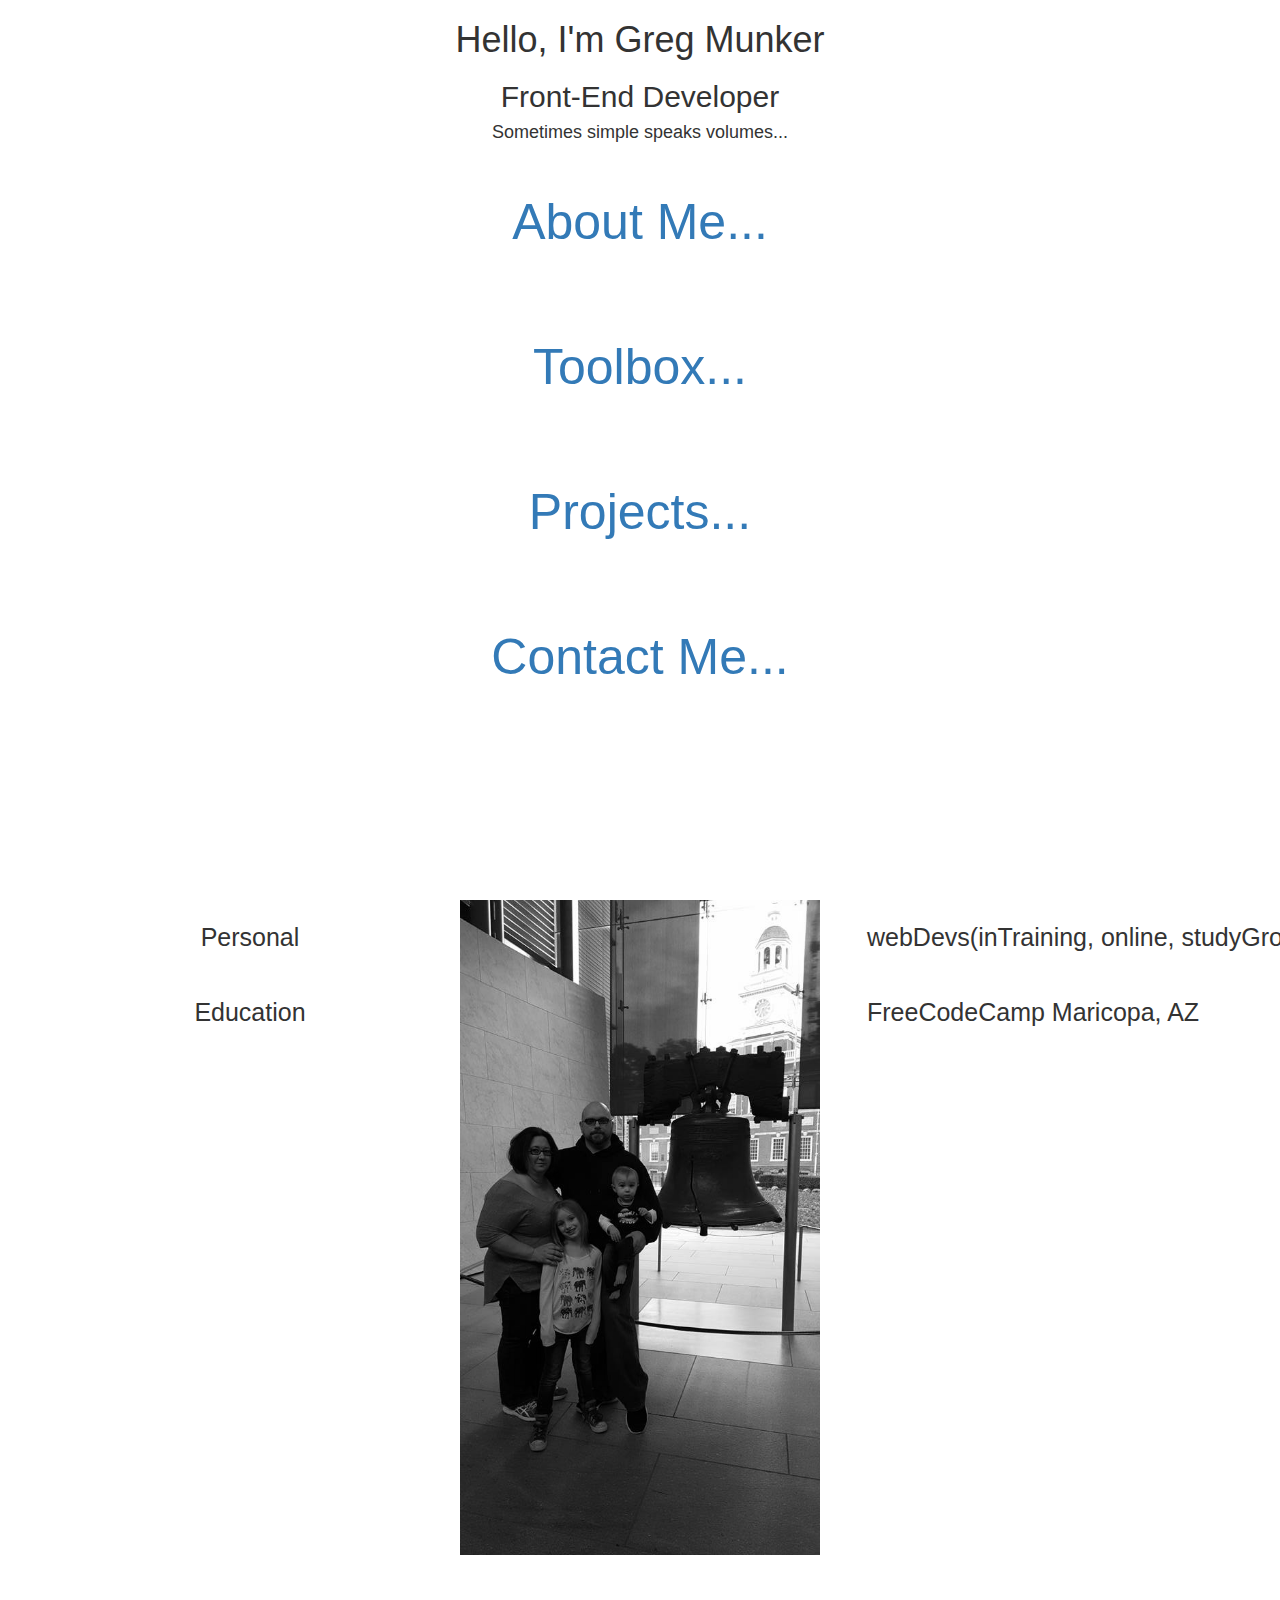
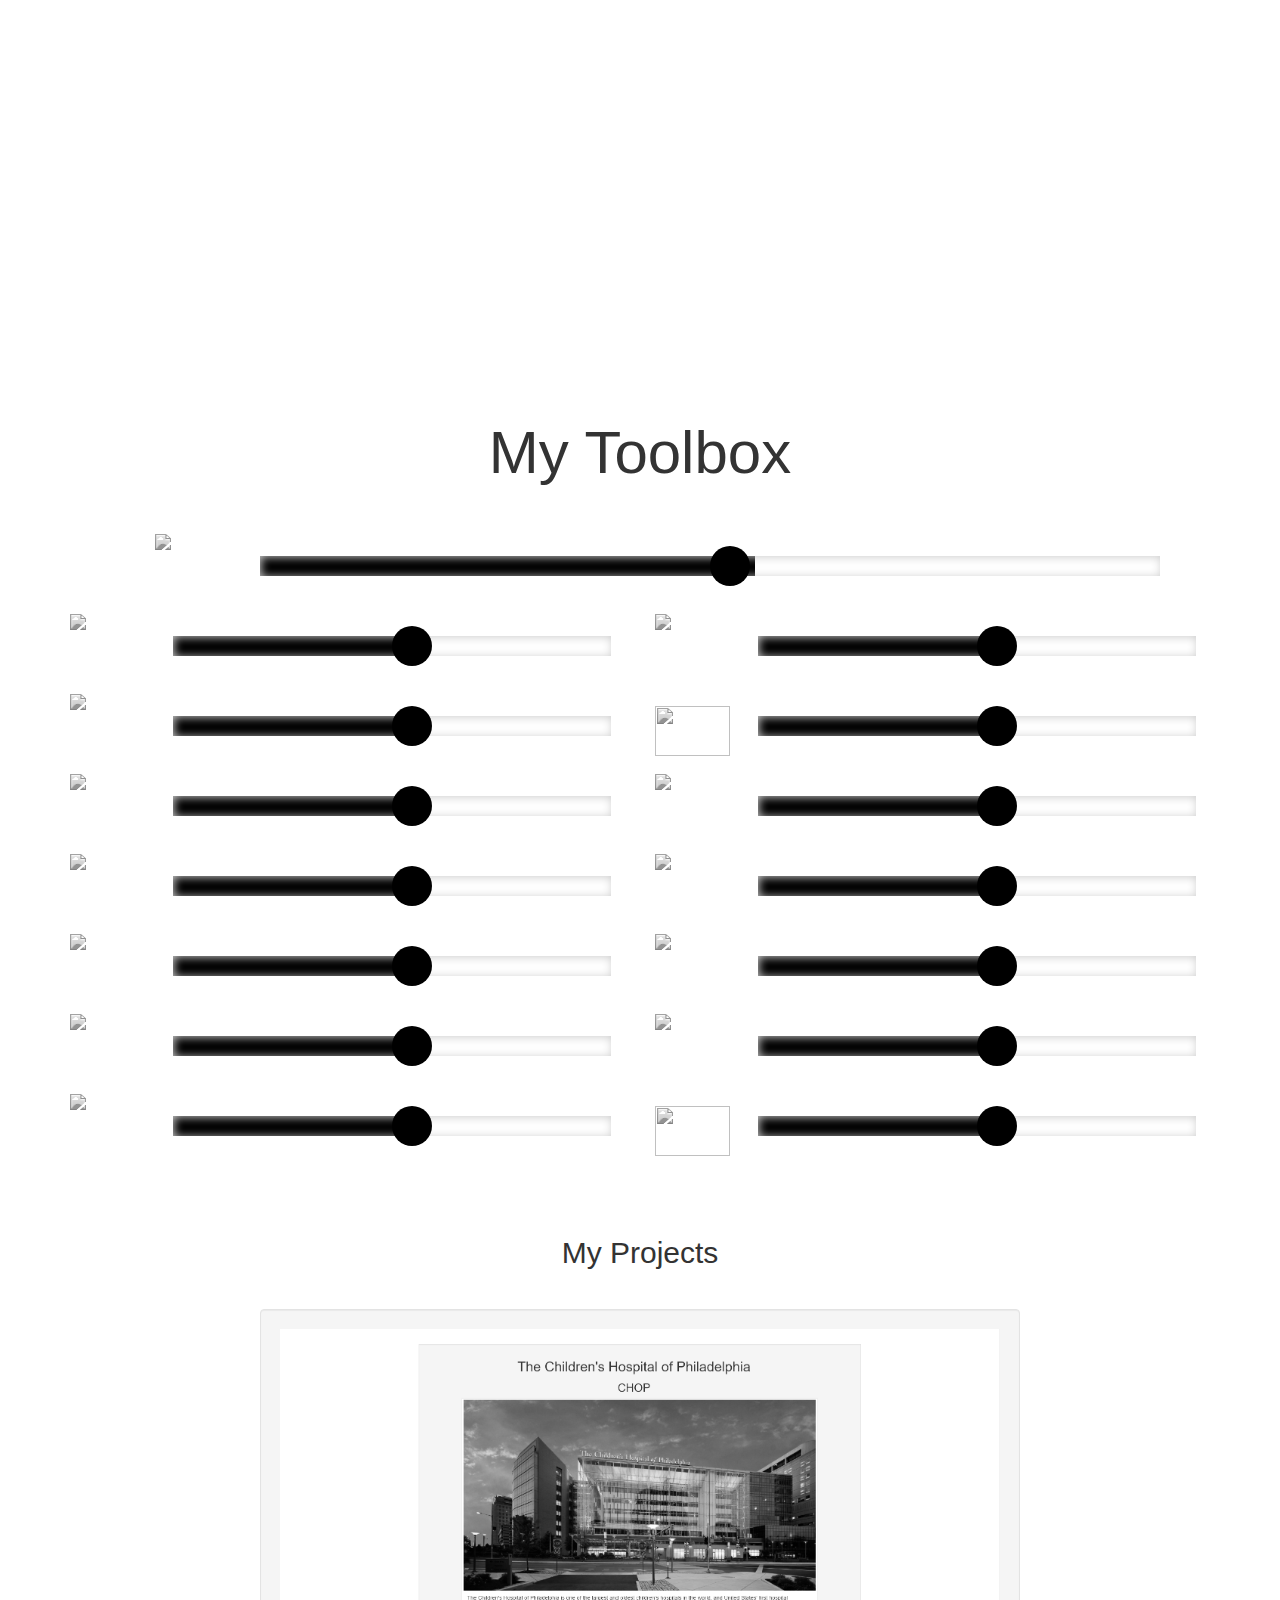
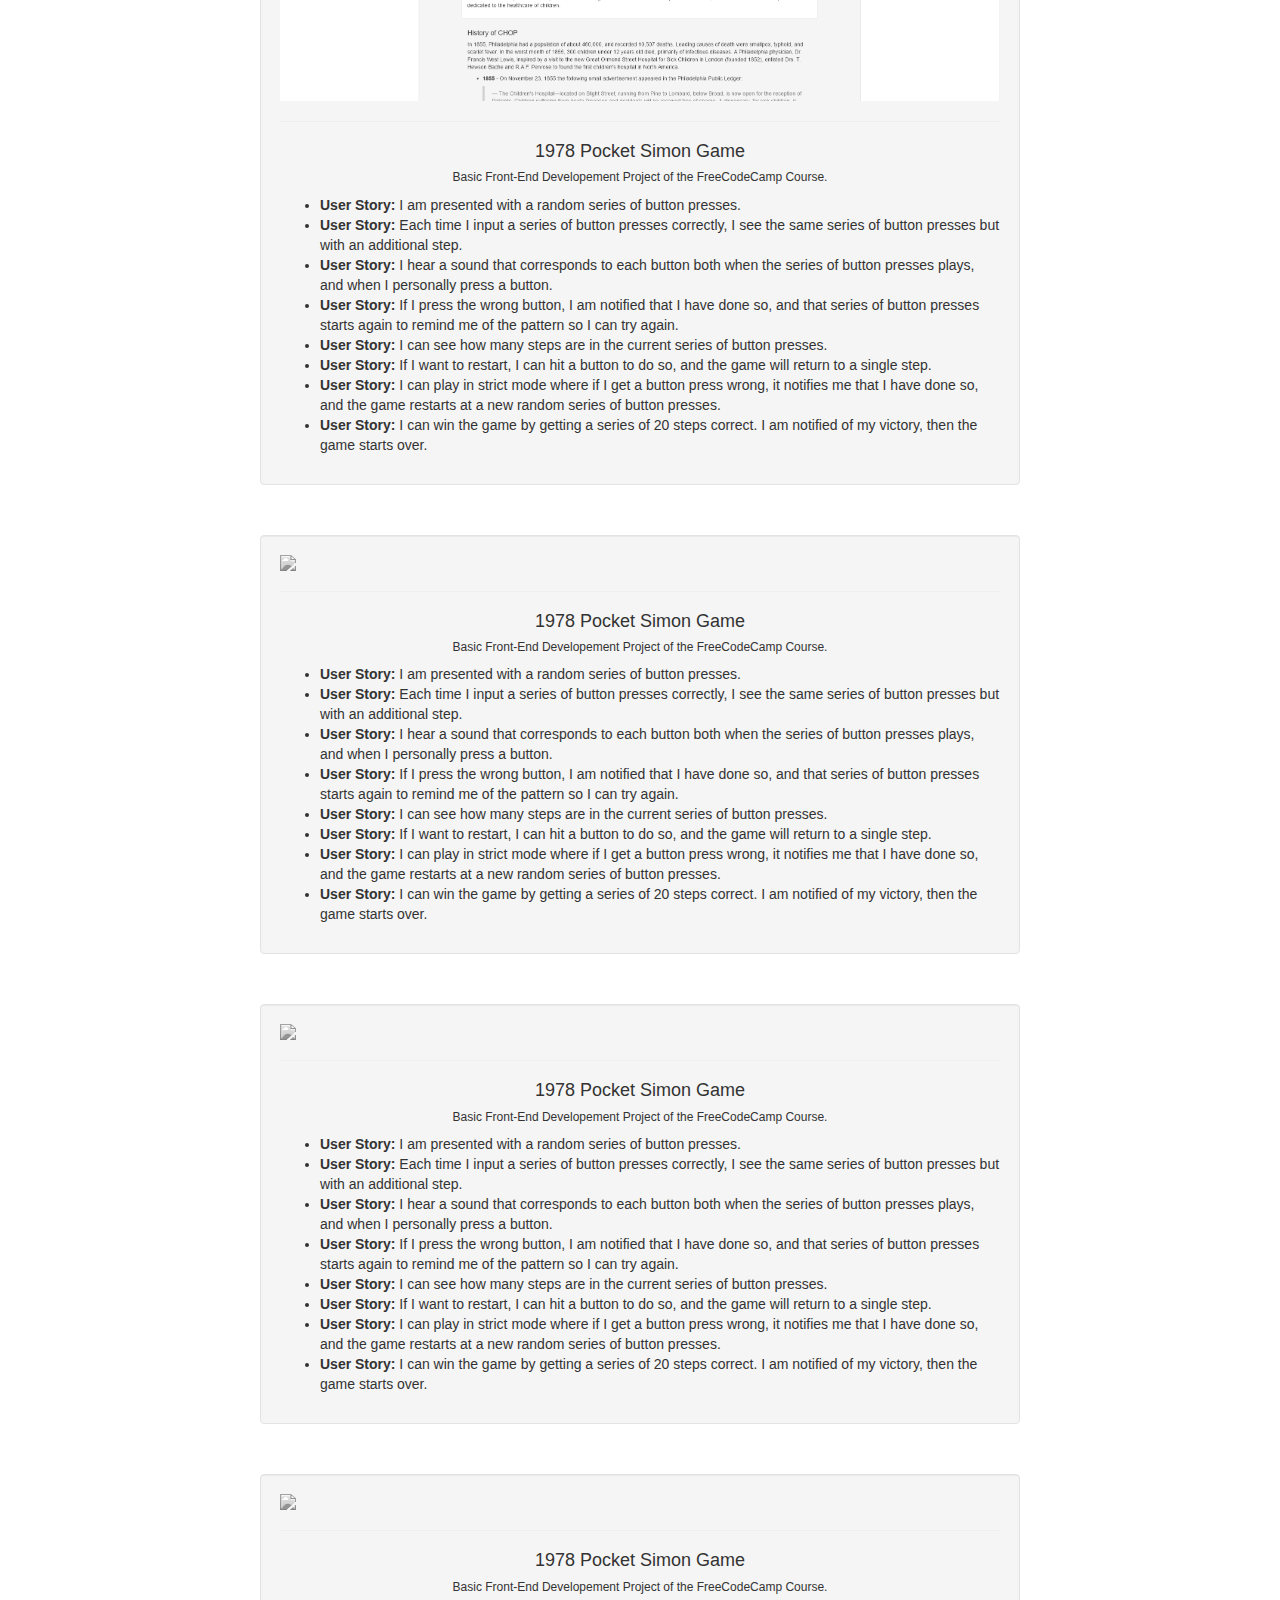
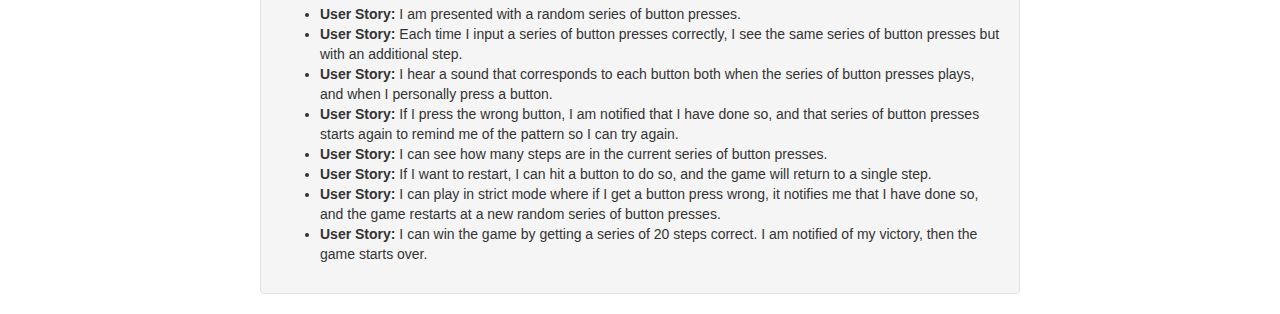
==== commit b9b7ba7a: "added pomodoro clock project modal with full responsive recode" ====
--- a/index.html
+++ b/index.html
@@ -2,36 +2,39 @@
 <html>
 
 <head>
-   <meta charset="utf-8">
-   <meta name="description" content="Javascript project for FreeCodeCamp, functioning Javascript calacultor styled with HTML/CSS/Bootstrap">
-   <meta name="viewport" content="width=device-width, initial-scale=1">
+  <meta charset="utf-8">
+  <meta name="description" content="Javascript project for FreeCodeCamp, functioning Javascript calacultor styled with HTML/CSS/Bootstrap">
+  <meta name="viewport" content="width=device-width, initial-scale=1">
 
   <link rel="stylesheet" href="styles/style.css">
-  <link rel="stylesheet" href="https://maxcdn.bootstrapcdn.com/bootstrap/3.3.7/css/bootstrap.min.css" integrity="sha384-BVYiiSIFeK1dGmJRAkycuHAHRg32OmUcww7on3RYdg4Va+PmSTsz/K68vbdEjh4u" crossorigin="anonymous">
+  <link rel="stylesheet" href="https://maxcdn.bootstrapcdn.com/bootstrap/3.3.7/css/bootstrap.min.css" integrity="sha384-BVYiiSIFeK1dGmJRAkycuHAHRg32OmUcww7on3RYdg4Va+PmSTsz/K68vbdEjh4u"
+    crossorigin="anonymous">
   <link href="https://fonts.googleapis.com/css?family=Share+Tech+Mono" rel="stylesheet">
-	<link href='https://fonts.googleapis.com/css?family=Source+Code+Pro|Overlock' rel='stylesheet' type='text/css'>
+  <link href='https://fonts.googleapis.com/css?family=Source+Code+Pro|Overlock' rel='stylesheet' type='text/css'>
+  <link href="https://fonts.googleapis.com/css?family=Mirza" rel="stylesheet">
   <link rel="stylesheet" href="styles/js_cal_style.css">
+  <link rel="stylesheet" href="styles/pomo_style.css">
 </head>
 
 <body>
   <nav id="top"></nav>
-  
+
   <div class="container">
     <header class="row intro text-center">
       <h1 class="intro_name">Hello, I'm Greg Munker</h1>
       <h2 class="intro_title">Front-End Developer</h2>
       <h4 class="intro_subtext">Sometimes simple speaks volumes...</h4>
 
-      <div class="buttons" id="about">
+      <div class="buttons" id="about_button">
         <p class="buttons-text"><a href="#about_me">About Me...</a></p>
       </div>
-      <div class="buttons" id="contact">
+      <div class="buttons" id="contact_button">
         <p class="buttons-text"><a href="#toolbox">Toolbox...</a></p>
       </div>
-      <div class="buttons" id="projects">
+      <div class="buttons" id="projects_button">
         <p class="buttons-text"><a href="#projects">Projects...</a></p>
       </div>
-      <div class="buttons" id="contact">
+      <div class="buttons" id="contact_button">
         <p class="buttons-text"><a href="#contact_me">Contact Me...</a></p>
       </div>
     </header>
@@ -207,7 +210,8 @@
 
 
         <div class="project col-sm-12 col-lg-offset-2 col-lg-8 well">
-          <img class="project_image img-responsive" src="images/chop_tribute.png" data-toggle="modal" data-target="#chop_tribute_Modal" />
+          <img class="project_image img-responsive" src="images/chop_tribute.png" data-toggle="modal" data-target="#chop_tribute_Modal"
+          />
           <hr>
           <div class="project_title">
             <h4 class="text-center">1978 Pocket Simon Game</h4>
@@ -233,6 +237,31 @@
 
         <div class="project col-sm-12 col-lg-offset-2 col-lg-8 well">
           <img class="project_image img-responsive" src="images/js_cal.png" data-toggle="modal" data-target="#js_cal_Modal" />
+          <hr>
+          <div class="project_title">
+            <h4 class="text-center">1978 Pocket Simon Game</h4>
+            <h6 class="text-center">Basic Front-End Developement Project of the FreeCodeCamp Course.</h6>
+            <ul>
+              <li><span class="bold">User Story:</span> I am presented with a random series of button presses.
+                <li><span class="bold">User Story:</span> Each time I input a series of button presses correctly, I see the same
+                  series of button presses but with an additional step.</li>
+                <li><span class="bold">User Story:</span> I hear a sound that corresponds to each button both when the series
+                  of button presses plays, and when I personally press a button.</li>
+                <li><span class="bold">User Story:</span> If I press the wrong button, I am notified that I have done so, and
+                  that series of button presses starts again to remind me of the pattern so I can try again.</li>
+                <li><span class="bold">User Story:</span> I can see how many steps are in the current series of button presses.</li>
+                <li><span class="bold">User Story:</span> If I want to restart, I can hit a button to do so, and the game will
+                  return to a single step.</li>
+                <li><span class="bold">User Story:</span> I can play in strict mode where if I get a button press wrong, it notifies
+                  me that I have done so, and the game restarts at a new random series of button presses.</li>
+                <li><span class="bold">User Story:</span> I can win the game by getting a series of 20 steps correct. I am notified
+                  of my victory, then the game starts over.</li>
+            </ul>
+          </div>
+        </div>
+
+        <div class="project col-sm-12 col-lg-offset-2 col-lg-8 well">
+          <img class="project_image img-responsive" src="images/pomo.png" data-toggle="modal" data-target="#pomo_Modal" />
           <hr>
           <div class="project_title">
             <h4 class="text-center">1978 Pocket Simon Game</h4>
@@ -285,7 +314,7 @@
           </div>
         </div>
 
-        
+
 
 
 
@@ -294,649 +323,878 @@
       </div>
     </section>
 
-    
+
 
   </div>
 
   <div class="modal fade" id="Personal_Modal" tabindex="-1" role="dialog" aria-labelledby="myModalLabel">
-  <div class="modal-dialog" role="document">
-    <div class="modal-content">
-      <div class="modal-header">
-        <button type="button" class="close" data-dismiss="modal" aria-label="Close"><span aria-hidden="true">&times;</span></button>
-        <h4 class="modal-title" id="myModalLabel">Personal</h4>
-      </div>
-      <div class="modal-body">
-        <p>My name is Greg Munker, born and rasied in Northen New Jersey, first and formost i'm a father of 2, younglings. They
-          are my everything, and I do everything for the betterment of them. Outisde of that....
-        </p>
-        <p>
-          I'm' an advid gamer in my spare time. When I say gaming I mean all gaming, just having a good time. Though in the past few
-          years my video gaming has slowed down drastically, and I primarly play role-playing and board games, when I find
-          the time. I really enjoy the company of others around a table smiling having a good time over a mic and headphones
-          these days.
-        </p>
-        <p>
-          I'm a collector of mostly McFarelane statues, but any artwork works for me.
-        </p>
-        <p>
-          I'm a chainmailler. Yes chainmailler you read that right, I Design, Create and Make Chainmaille Jewlery and Accessories,
-          and soon I plan to make full on armor. You can find my work if your interested at <a href="http://www.facebook.com/vitalityhandmade"
-            target=_blank>Vitality Handmade Designs Facebook Page</a>. My biggest seller to date is our Chainmail Dicebags.
-        </p>
-
-        <p>
-          Overall I can be summed up to an always positive, and eager to learn new things kinda person who enjoys all forms of culture.
-          I love stargazing, looking out on the horizon and seeing an amazing sunset, and I enjoy a good night on the couch,
-          although I enjoy sitting around a table in good company the most. Couple drinks, laughter from the table and kids
-          in the background. Nothing can beat it.
-        </p>
-
-        <h3>How I got here:</h3>
-        <p>
-          The 90's. Big hair, rock&roll and the interwebs... Windows95. HTML2. FreeBSD. Apache. Tools I was into it all, I was the
-          BMX Freestyle, Skateboard, RollerBlader who listened to punk rock, and was in love with computers. My first computer
-          was a Tandy, and it didnt stop there, I would take handme downs from wherever I could using 3.1 and eventually
-          FreeBSD. Once Win95 hit and we started learning about HTML2. It was an obsession for my friend and I, multiple
-          pc's lined up on handmade desks running our own apache servers, learning everything we could.
-        </p>
-        <p>
-          My thought process as I got older was I want to always love doing this so I don't want to to it for a living. That is when
-          I started schooling to become an automotive tech, like many in my family. This left the door open to keep computers
-          a hobby and fun. Over the course of 17 years of being many things, I have always kept computers my top hobby. Either
-          gaming, simple web development, or just building them for friends / family or myself. Web Development has always
-          been something I have enjoyed and held onto. I just only recently decided to make it a career focus, something
-          I wish I did many years ago.
-        </p>
-        <p>
-          As an automotive tech I learned a lot of things that cross over to Web Development. Like you will never know everything that
-          is why they make books and now databases of knowledge about everything. One of the best quotes one of my teachers
-          told me in my first automotive school was
-        </p>
-        <blockquote>
-          "Your job is to not remember every make, model, type, your not hired to remember everything, your hired to diagnoise and
-          repair. Your job is to know how and where to look up what is needed for the job your working on."
-        </blockquote>
-
-        <p>
-          That has resinated with me over the years in everything I do. I know I will never know everything, there will always be someone
-          smarter, better and faster then me, but that is what drives me. To learn more, to become better, faster and smarter
-          then myself the day before.
-        </p>
-
-        <p>
-          In 2008 I injuried my back and am unable to do that type of work anymore.
-        </p>
-
-        <p>
-          In 2009 my wife and I started a company called "Vitality Handmade Designs", small company out of the house doing small events.
-          I fell in love with a new hobby Chainmaille. I started designing, creating, and making chainmaille jewlery and
-          accessories. In 2014 we launched a very successful Kickstarter for chainmaille dicebags. I managed over 200 clients,
-          shipping, and creating over 375 bags over the course of 8 months.
-        </p>
-
-        <p>
-          2010. Birth of our daughter. I have been a stay at home father since 2010 to my daughter and now my son as well and enjoyed
-          every minute of it so far, but now it's time for a fresh start.
-        </p>
-        <p>
-          My fiance and I decided in 2015 we were going to move to Arizona and get a fresh start after our son was born in Novemeber.
-          Well plans always need to be altered, our son was born with a heart condition and needed surgery on the east coast
-          (long long story short he is doing just great!). 2016 was a rollercoaster of a time since both my fiance and I
-          decided to start learning new careers (prior to knowing about the surgery). She signed up for college on-line and
-          I was deep into learning Web Development. I still remember sitting bedside at the hospital on the old old laptop
-          trying to wrap my brain around Bootstrap! I started learning Javascript during recovery!
-        </p>
-        <p>
-          It was rough to say the least, my fiance worked full-time came home and did her school thing at night, I was taking care
-          of our children from 6am - 8pm then I would sit down and work on learning until 12-1am. Rince and Repeat.. I'm
-          not sharing this story to inact sympothy, or how much of a struggle I went through. I'm sharing in hopes of showing
-          you my dedication. If your looking at portfolio looking for a developer who is dedicated, and has a desire to grow
-          and learn, I am that person. I am humble in my knowledge, that I don't know everything, and I love to share my
-          knowledge when I can. During 2016 I started a online study group on google, hosting weekly hangouts at night. My
-          goal was to reaffirm my knowledge and share that with those who needed help. For those that were in the group seemed
-          to benifit, just as much as I did.
-        </p>
+    <div class="modal-dialog" role="document">
+      <div class="modal-content">
+        <div class="modal-header">
+          <button type="button" class="close" data-dismiss="modal" aria-label="Close"><span aria-hidden="true">&times;</span></button>
+          <h4 class="modal-title" id="myModalLabel">Personal</h4>
+        </div>
+        <div class="modal-body">
+          <p>My name is Greg Munker, born and rasied in Northen New Jersey, first and formost i'm a father of 2, younglings.
+            They are my everything, and I do everything for the betterment of them. Outisde of that....
+          </p>
+          <p>
+            I'm' an advid gamer in my spare time. When I say gaming I mean all gaming, just having a good time. Though in the past few
+            years my video gaming has slowed down drastically, and I primarly play role-playing and board games, when I find
+            the time. I really enjoy the company of others around a table smiling having a good time over a mic and headphones
+            these days.
+          </p>
+          <p>
+            I'm a collector of mostly McFarelane statues, but any artwork works for me.
+          </p>
+          <p>
+            I'm a chainmailler. Yes chainmailler you read that right, I Design, Create and Make Chainmaille Jewlery and Accessories,
+            and soon I plan to make full on armor. You can find my work if your interested at <a href="http://www.facebook.com/vitalityhandmade"
+              target=_blank>Vitality Handmade Designs Facebook Page</a>. My biggest seller to date is our Chainmail Dicebags.
+          </p>
+
+          <p>
+            Overall I can be summed up to an always positive, and eager to learn new things kinda person who enjoys all forms of culture.
+            I love stargazing, looking out on the horizon and seeing an amazing sunset, and I enjoy a good night on the couch,
+            although I enjoy sitting around a table in good company the most. Couple drinks, laughter from the table and
+            kids in the background. Nothing can beat it.
+          </p>
+
+          <h3>How I got here:</h3>
+          <p>
+            The 90's. Big hair, rock&roll and the interwebs... Windows95. HTML2. FreeBSD. Apache. Tools I was into it all, I was the
+            BMX Freestyle, Skateboard, RollerBlader who listened to punk rock, and was in love with computers. My first computer
+            was a Tandy, and it didnt stop there, I would take handme downs from wherever I could using 3.1 and eventually
+            FreeBSD. Once Win95 hit and we started learning about HTML2. It was an obsession for my friend and I, multiple
+            pc's lined up on handmade desks running our own apache servers, learning everything we could.
+          </p>
+          <p>
+            My thought process as I got older was I want to always love doing this so I don't want to to it for a living. That is when
+            I started schooling to become an automotive tech, like many in my family. This left the door open to keep computers
+            a hobby and fun. Over the course of 17 years of being many things, I have always kept computers my top hobby.
+            Either gaming, simple web development, or just building them for friends / family or myself. Web Development
+            has always been something I have enjoyed and held onto. I just only recently decided to make it a career focus,
+            something I wish I did many years ago.
+          </p>
+          <p>
+            As an automotive tech I learned a lot of things that cross over to Web Development. Like you will never know everything that
+            is why they make books and now databases of knowledge about everything. One of the best quotes one of my teachers
+            told me in my first automotive school was
+          </p>
+          <blockquote>
+            "Your job is to not remember every make, model, type, your not hired to remember everything, your hired to diagnoise and
+            repair. Your job is to know how and where to look up what is needed for the job your working on."
+          </blockquote>
+
+          <p>
+            That has resinated with me over the years in everything I do. I know I will never know everything, there will always be someone
+            smarter, better and faster then me, but that is what drives me. To learn more, to become better, faster and smarter
+            then myself the day before.
+          </p>
+
+          <p>
+            In 2008 I injuried my back and am unable to do that type of work anymore.
+          </p>
+
+          <p>
+            In 2009 my wife and I started a company called "Vitality Handmade Designs", small company out of the house doing small events.
+            I fell in love with a new hobby Chainmaille. I started designing, creating, and making chainmaille jewlery and
+            accessories. In 2014 we launched a very successful Kickstarter for chainmaille dicebags. I managed over 200 clients,
+            shipping, and creating over 375 bags over the course of 8 months.
+          </p>
+
+          <p>
+            2010. Birth of our daughter. I have been a stay at home father since 2010 to my daughter and now my son as well and enjoyed
+            every minute of it so far, but now it's time for a fresh start.
+          </p>
+          <p>
+            My fiance and I decided in 2015 we were going to move to Arizona and get a fresh start after our son was born in Novemeber.
+            Well plans always need to be altered, our son was born with a heart condition and needed surgery on the east
+            coast (long long story short he is doing just great!). 2016 was a rollercoaster of a time since both my fiance
+            and I decided to start learning new careers (prior to knowing about the surgery). She signed up for college on-line
+            and I was deep into learning Web Development. I still remember sitting bedside at the hospital on the old old
+            laptop trying to wrap my brain around Bootstrap! I started learning Javascript during recovery!
+          </p>
+          <p>
+            It was rough to say the least, my fiance worked full-time came home and did her school thing at night, I was taking care
+            of our children from 6am - 8pm then I would sit down and work on learning until 12-1am. Rince and Repeat.. I'm
+            not sharing this story to inact sympothy, or how much of a struggle I went through. I'm sharing in hopes of showing
+            you my dedication. If your looking at portfolio looking for a developer who is dedicated, and has a desire to
+            grow and learn, I am that person. I am humble in my knowledge, that I don't know everything, and I love to share
+            my knowledge when I can. During 2016 I started a online study group on google, hosting weekly hangouts at night.
+            My goal was to reaffirm my knowledge and share that with those who needed help. For those that were in the group
+            seemed to benifit, just as much as I did.
+          </p>
+        </div>
       </div>
     </div>
   </div>
-</div>
-
-<div class="modal fade" id="Edu_Modal" tabindex="-1" role="dialog" aria-labelledby="myModalLabel">
-  <div class="modal-dialog" role="document">
-    <div class="modal-content">
-      <div class="modal-header">
-        <button type="button" class="close" data-dismiss="modal" aria-label="Close"><span aria-hidden="true">&times;</span></button>
-        <h4 class="modal-title" id="myModalLabel">Education</h4>
-      </div>
-      <div class="modal-body">
-        <p>
-          2015: I started with CodeCademy.com. I wanted to see where I stood with my knowledge of HTML vs. current HTML standards.
-          I learned quickly that I had a very solid core to work with. I was able to create basic HTMl / css sites quick.
-          Learning some of the new elements, and css styling options was easy enough. CodeCademy was great in that it taught
-          me the basics of Bootstrap and the concept of grids without even knowing it. So when it came time to learn that
-          directly, I already had a solid foundation.
-        </p>
-        <p>
-          2016: Javascript... When first being introduced to Javascript, it felt like I was trying to tame a wild animal. I first started
-          with CodeCademy, then moved to Udemy, then back to CodeCademy... It was a struggle at first, but then I had my
-          AH-HAH moment! I figured out how to work a for loop. Yes that is what did it for me, once I figured that out it's
-          like I understood everything else. Or at least I thought I did.
-        </p>
-        <p>
-          I learned the basics of Javascript then moved to jQuery as all the "experts" said from reading articles and youtube vids,
-          and hearing about "Javascript: The Good Parts". I figured Javascript was flawed, and started to follow in the trends.
-          Thankfully I came across Kyle Simpson, and felt the same as he preaches. Javascript is powerful, and great if used
-          properly.
-        </p>
-        <p>
-          "You Don't Know JS" series of books are great, and I plan to re-read them multiple times when time permits. For now though
-          I have taken that advice and I took a LOT of time learning Javascript. I did multiple courses on Udemy, Lynda,
-          CodeCademy (again), and then i discovered <a href="http://www.freecodecamp.com">FreeCodeCamp</a>, and
-          I have never looked back.
-        </p>
-        <p>
-          I can say with certainty that I know HTML, CSS, and Javascript along with various libraries / frameworks on a strong level.
-          Although I do fully understand these are just tools, and what will make me a developer / engineer, is not the languages
-          I know, but how I use them.
-        </p>
-        <p>
-          With <a href="http://www.freecodecamp.com">FreeCodeCamp</a> you are faced with simple to advanced challenges, and
-          projects all developed in open source by industry developers. They do not handhold, they give a simple hint of
-          where you should start. Going from a CodeCademy or Udemy to this was a little shocking, I kept trying to reach
-          for the out stretched hand like my kids do, but there was no one there. I learned quickly this is for the most
-          part how it is in the real world, you're given a task and you figure it out with the tools at your disposal. I
-          was addicted to this, I was doing 5+ hours straight of challenges, algorithms, projects each night.
-        </p>
-        <p>
-          I am one of 5% of all FreeCodeCamp active users who has achieved the Front-End Certificate, with doing the optional advanced
-          algorithms. If you don't know about FreeCodeCamp, and you're reading this to evaluate me for a job, I highly advise
-          taking a moment to take a look. It will really give you a sense of what I have achieved on my own, and what you
-          would get with me.
-        </p>
-        <p>
-          Since completing the Front-End Certificate I am continuing to follow the path from FreeCodeCamp. I have been learning and
-          coding in ReactJS since November of 2016, and touched on Node.js as well before moving to Arizona.
-        </p>
-        <p>
-          FreeCodeCamp does not currently have challenges and the like for ReactJS but they are working on it in there
-          <a href="http://beta.freecodecamp.com">Beta Path</a>. So I have taken courses on CodeCademy, then moved on to Udemy
-          courses, which I have earned my completion certificate.
-        </p>
-        <p>
-          I can say I have a solid understanding of ReactJS, and can develop React Apps. My Node.js knowledge is basic at best right
-          now but I plan to change that soon.
-        </p>
-        <p>
-          I look forward to speaking to you if you're interested in me for a position, or just want to chat.
-
-        </p>
+
+  <div class="modal fade" id="Edu_Modal" tabindex="-1" role="dialog" aria-labelledby="myModalLabel">
+    <div class="modal-dialog" role="document">
+      <div class="modal-content">
+        <div class="modal-header">
+          <button type="button" class="close" data-dismiss="modal" aria-label="Close"><span aria-hidden="true">&times;</span></button>
+          <h4 class="modal-title" id="myModalLabel">Education</h4>
+        </div>
+        <div class="modal-body">
+          <p>
+            2015: I started with CodeCademy.com. I wanted to see where I stood with my knowledge of HTML vs. current HTML standards.
+            I learned quickly that I had a very solid core to work with. I was able to create basic HTMl / css sites quick.
+            Learning some of the new elements, and css styling options was easy enough. CodeCademy was great in that it taught
+            me the basics of Bootstrap and the concept of grids without even knowing it. So when it came time to learn that
+            directly, I already had a solid foundation.
+          </p>
+          <p>
+            2016: Javascript... When first being introduced to Javascript, it felt like I was trying to tame a wild animal. I first started
+            with CodeCademy, then moved to Udemy, then back to CodeCademy... It was a struggle at first, but then I had my
+            AH-HAH moment! I figured out how to work a for loop. Yes that is what did it for me, once I figured that out
+            it's like I understood everything else. Or at least I thought I did.
+          </p>
+          <p>
+            I learned the basics of Javascript then moved to jQuery as all the "experts" said from reading articles and youtube vids,
+            and hearing about "Javascript: The Good Parts". I figured Javascript was flawed, and started to follow in the
+            trends. Thankfully I came across Kyle Simpson, and felt the same as he preaches. Javascript is powerful, and
+            great if used properly.
+          </p>
+          <p>
+            "You Don't Know JS" series of books are great, and I plan to re-read them multiple times when time permits. For now though
+            I have taken that advice and I took a LOT of time learning Javascript. I did multiple courses on Udemy, Lynda,
+            CodeCademy (again), and then i discovered <a href="http://www.freecodecamp.com">FreeCodeCamp</a>,
+            and I have never looked back.
+          </p>
+          <p>
+            I can say with certainty that I know HTML, CSS, and Javascript along with various libraries / frameworks on a strong level.
+            Although I do fully understand these are just tools, and what will make me a developer / engineer, is not the
+            languages I know, but how I use them.
+          </p>
+          <p>
+            With <a href="http://www.freecodecamp.com">FreeCodeCamp</a> you are faced with simple to advanced challenges,
+            and projects all developed in open source by industry developers. They do not handhold, they give a simple hint
+            of where you should start. Going from a CodeCademy or Udemy to this was a little shocking, I kept trying to reach
+            for the out stretched hand like my kids do, but there was no one there. I learned quickly this is for the most
+            part how it is in the real world, you're given a task and you figure it out with the tools at your disposal.
+            I was addicted to this, I was doing 5+ hours straight of challenges, algorithms, projects each night.
+          </p>
+          <p>
+            I am one of 5% of all FreeCodeCamp active users who has achieved the Front-End Certificate, with doing the optional advanced
+            algorithms. If you don't know about FreeCodeCamp, and you're reading this to evaluate me for a job, I highly
+            advise taking a moment to take a look. It will really give you a sense of what I have achieved on my own, and
+            what you would get with me.
+          </p>
+          <p>
+            Since completing the Front-End Certificate I am continuing to follow the path from FreeCodeCamp. I have been learning and
+            coding in ReactJS since November of 2016, and touched on Node.js as well before moving to Arizona.
+          </p>
+          <p>
+            FreeCodeCamp does not currently have challenges and the like for ReactJS but they are working on it in there
+            <a href="http://beta.freecodecamp.com">Beta Path</a>. So I have taken courses on CodeCademy, then moved on to
+            Udemy courses, which I have earned my completion certificate.
+          </p>
+          <p>
+            I can say I have a solid understanding of ReactJS, and can develop React Apps. My Node.js knowledge is basic at best right
+            now but I plan to change that soon.
+          </p>
+          <p>
+            I look forward to speaking to you if you're interested in me for a position, or just want to chat.
+
+          </p>
+        </div>
       </div>
     </div>
   </div>
-</div>
-
-<div class="modal fade" id="webDevs_Modal" tabindex="-1" role="dialog" aria-labelledby="myModalLabel">
-  <div class="modal-dialog" role="document">
-    <div class="modal-content">
-      <div class="modal-header">
-        <button type="button" class="close" data-dismiss="modal" aria-label="Close"><span aria-hidden="true">&times;</span></button>
-        <h4 class="modal-title" id="myModalLabel">webDevs(inTraining, online, studyGroup);</h4>
-      </div>
-      <div class="modal-body">
-
-        <p>
-          webDevs (status, loc, type) => { <br/> 
-          &ensp;//Algorithm of Success <br/> 
-          &ensp;&ensp;while (status == 'inTraining') {<br/> 
-          &ensp;&ensp;&ensp;tryAgain(); <br/> 
-          &ensp;&ensp;if (status == 'trained') {<br/> 
-          &ensp;&ensp;&ensp;webDevs(inTraining, online, studyGroup)<br/> 
-          &ensp;&ensp;}
-          <br/> &ensp;}
-          <br/> }
-          <br/> webDevs(inTraining, online, studygroup);<br/>
-        </p>
-
-        <p>
-          After I realized how much I was loving Javascript and Web Development overall, I decided I wanted to be in contact with other
-          like minded people. With my son's surgery and wife in school, getting out and doing a in person "Coffee and Code"
-          just wasn't practical, so I decided to start an online group on Google Hangouts.
-        </p>
-
-        <p>
-          The idea was to help others and gain some help myself, work with others on some challenges, or projects, and start a weekly
-          video hangout where we can all get together and just go over things we know, and help each other. Most of the sessions
-          I took the lead going over topics helping those understand things by screen sharing and live coding for them.
-        </p>
-
-        <p>
-          Topics included things like, css styling, animations, DOM manipulation with both jQuery and Vanilla JS. helping with portfolios,
-          projects from FCC and with some game code.
-        </p>
-
-        <p>
-          When I started packing to move from NJ to AZ back in Nov. of 2016, the group has died down a bit. Ranging from apx 30-40
-          members, to just about 2 active members. I plan to revitalize this group once i'm settled into my new place.
-        </p>
-
-        <p>
-          The goal once it's up and running will be to run through FCC's new beta layout, contributing to the open source for it, group
-          projects working as a team to add to our portfolios, and the popular weekly(maybe bi-weekly) discussion via. video
-          chat sessions.
-        </p>
-
-        <p>
-          If your interested in joining us, please visit <a href="https://plus.google.com/communities/108246286571909040260">
+
+  <div class="modal fade" id="webDevs_Modal" tabindex="-1" role="dialog" aria-labelledby="myModalLabel">
+    <div class="modal-dialog" role="document">
+      <div class="modal-content">
+        <div class="modal-header">
+          <button type="button" class="close" data-dismiss="modal" aria-label="Close"><span aria-hidden="true">&times;</span></button>
+          <h4 class="modal-title" id="myModalLabel">webDevs(inTraining, online, studyGroup);</h4>
+        </div>
+        <div class="modal-body">
+
+          <p>
+            webDevs (status, loc, type) => { <br/> &ensp;//Algorithm of Success <br/> &ensp;&ensp;while (status == 'inTraining')
+            {
+            <br/> &ensp;&ensp;&ensp;tryAgain(); <br/> &ensp;&ensp;if (status == 'trained') {<br/> &ensp;&ensp;&ensp;webDevs(inTraining,
+            online, studyGroup)<br/> &ensp;&ensp;}
+            <br/> &ensp;}
+            <br/> }
+            <br/> webDevs(inTraining, online, studygroup);<br/>
+          </p>
+
+          <p>
+            After I realized how much I was loving Javascript and Web Development overall, I decided I wanted to be in contact with other
+            like minded people. With my son's surgery and wife in school, getting out and doing a in person "Coffee and Code"
+            just wasn't practical, so I decided to start an online group on Google Hangouts.
+          </p>
+
+          <p>
+            The idea was to help others and gain some help myself, work with others on some challenges, or projects, and start a weekly
+            video hangout where we can all get together and just go over things we know, and help each other. Most of the
+            sessions I took the lead going over topics helping those understand things by screen sharing and live coding
+            for them.
+          </p>
+
+          <p>
+            Topics included things like, css styling, animations, DOM manipulation with both jQuery and Vanilla JS. helping with portfolios,
+            projects from FCC and with some game code.
+          </p>
+
+          <p>
+            When I started packing to move from NJ to AZ back in Nov. of 2016, the group has died down a bit. Ranging from apx 30-40
+            members, to just about 2 active members. I plan to revitalize this group once i'm settled into my new place.
+          </p>
+
+          <p>
+            The goal once it's up and running will be to run through FCC's new beta layout, contributing to the open source for it, group
+            projects working as a team to add to our portfolios, and the popular weekly(maybe bi-weekly) discussion via.
+            video chat sessions.
+          </p>
+
+          <p>
+            If your interested in joining us, please visit <a href="https://plus.google.com/communities/108246286571909040260">
          webDevs(inTraining, online, studyGroup);</a>
-        </p>
+          </p>
+        </div>
       </div>
     </div>
   </div>
-</div>
-
-<div class="modal fade" id="FCC_Maricopa_Modal" tabindex="-1" role="dialog" aria-labelledby="myModalLabel">
-  <div class="modal-dialog" role="document">
-    <div class="modal-content">
-      <div class="modal-header">
-        <button type="button" class="close" data-dismiss="modal" aria-label="Close"><span aria-hidden="true">&times;</span></button>
-        <h4 class="modal-title" id="myModalLabel">FreeCodeCamp Maricopa, AZ</h4>
-      </div>
-      <div class="modal-body">
-        <p>
-          You can find the local group information at: <a href="https://www.facebook.com/groups/free.code.camp.maricopa.arizona/?ref=br_rs">
+
+  <div class="modal fade" id="FCC_Maricopa_Modal" tabindex="-1" role="dialog" aria-labelledby="myModalLabel">
+    <div class="modal-dialog" role="document">
+      <div class="modal-content">
+        <div class="modal-header">
+          <button type="button" class="close" data-dismiss="modal" aria-label="Close"><span aria-hidden="true">&times;</span></button>
+          <h4 class="modal-title" id="myModalLabel">FreeCodeCamp Maricopa, AZ</h4>
+        </div>
+        <div class="modal-body">
+          <p>
+            You can find the local group information at: <a href="https://www.facebook.com/groups/free.code.camp.maricopa.arizona/?ref=br_rs">
          this Facebook Group</a>, I just recently joined this group when I moved here. There are currently no local meetups
-          for it, but i'm hoping to change that in the upcoming months after i'm settled in our new home.
-        </p>
+            for it, but i'm hoping to change that in the upcoming months after i'm settled in our new home.
+          </p>
+        </div>
       </div>
     </div>
   </div>
-</div>
-
-<div class="modal fade" id="chop_tribute_Modal" tabindex="-1" role="dialog" aria-labelledby="myModalLabel">
-  <div class="modal-chop modal-lg" role="document">
-    <div class="modal-content">
-      <div class="modal-header">
-        <button type="button" class="close" data-dismiss="modal" aria-label="Close"><span aria-hidden="true">&times;</span></button>
-        <h4 class="modal-title" id="myModalLabel">FreeCodeCamp Maricopa, AZ</h4>
-      </div>
-      <div class="modal-body">
-
-
-
-
-        
-        <div class="chop_tribute container well">
-    <section class="chop_tribute_header">
-      <div class="row col-md-12">
-        <h1 class="text-center">The Children's Hospital of Philadelphia</h1>
-        <h2 class="text-center">CHOP</h2>
-      </div>
-      <div class="row thumbnail col-md-offset-1 col-md-10">
-        <img src="http://www.woodruff-brown.com/wp-content/uploads/2014/05/CHOP01retouchedDARKER2PPweb.jpg" alt="Front wideshot view of The Childrens Hospital of Philadelphia">
-        <p class="caption">The Children's Hospital of Philadelphia is one of the largest and oldest children's hospitals in the world, and United
-          States' first hospital dedicated to the healthcare of children.</p>
-      </div>
-    </section>
-
-    <section class="chop_tribute_main row col-md-10 col-md-offset-1 row">
-      <h4>History of CHOP</h4>
-      <p>In 1855, Philadelphia had a population of about 460,000, and recorded 10,507 deaths. Leading causes of death were smallpox,
-        typhoid, and scarlet fever. In the worst month of 1855, 300 children under 12 years old died, primarily of infectious
-        diseases. A Philadelphia physician, Dr. Francis West Lewis, inspired by a visit to the new Great Ormond Street Hospital
-        for Sick Children in London (founded 1852), enlisted Drs. T. Hewson Bache and R.A.F. Penrose to found the first children's
-        hospital in North America.</p>
-      <ul>
-        <li>
-          <p>
-            <b>1855</b> - On November 23, 1855 the following small advertisement appeared in the Philadelphia Public Ledger:
-            <blockquote>
-              <small>The Children's Hospital—located on Blight Street, running from Pine to Lombard, below Broad, is now open for the reception of Patients. Children suffering from Acute Diseases and Accidents will be received free of charge. A dispensary, for sick children, is also attached to the Hospital and will be open at the same place every day, (Sundays excepted from 11 to 12 o'clock, when advice and medicine will be given free of charge.)</small>
-            </blockquote>
-            The first location of the original Children's Hospital was a small building on Blight Street (now Watts St). The hospital
-            consisted of 12 beds and a dispensary. That year they recorded 67 inpatient admissions and 306 outpatient visits.
-          </p>
-        </li>
-        <li>
-          <p>
-            <b>1866</b> - Children’s Hospital was relocated to 22nd Street between Locust and Walnut Sts after the American
-            Civil War. This hospital consisted of 35 beds and a dispensary.</p>
-        </li>
-        <li>
-          <p>
-            <b>1870</b> - Surgery was being performed.</p>
-        </li>
-        <li>
-          <p>
-            <b>1892</b> - Capacity was increased to 94 beds by 1892.</p>
-        </li>
-        <li>
-          <p>
-            <b>1900</b> - The Catherwood Milk Laboratory was established.</p>
-        </li>
-        <li>
-          <p>
-            <b>1914 - The first Department for the Prevention of Disease in the nation was established.</b></p>
-        </li>
-        <li>
-          <p>
-            <b>1916</b> - Construction adjacent to the 2nd hospital was begun in 1913 and the first unit was opened in 1916
-            extending toward 18th and Bainbridge Sts. In 1919 the hospital became affiliated with the University of Pennsylvania
-            School of Medicine. The affiliation became steadily closer over the next 17 years, with the Children's Hospital
-            becoming identical to the pediatric department of the school of medicine, with most of the attending physicians
-            appointed jointly to both institutions.</p>
-        </li>
-        <li>
-          <p>
-            <b>1923</b> - Whooping cough (pertussis) vaccine was first developed.</p>
-        </li>
-        <li>
-          <p>
-            <b>1937</b> - The first formal allocation of funds to research was recorded in 1937.</p>
-        </li>
-        <li>
-          <p>
-            <b>1937</b> - The first closed incubator for newborns was used.</p>
-        </li>
-        <li>
-          <p>
-            <b>1962</b> - Dr. C. Everett Koop opened the first neonatal intensive care unit (NICU) in the nation, along with
-            a new neonatal surgical unit.</p>
-        </li>
-        <li>
-          <p>
-            <b>1965</b> - The first home care program for children was established.</p>
-        </li>
-        <li>
-          <p>
-            <b>1974</b> - Construction of the new hospital at a new site on the west side of the Schuylkill River at 34th
-            Street and Civic Center Boulevard, adjacent to the campus of the University of Pennsylvania, was begun in 1969
-            and the first building was opened in 1974. This present Children's Hospital complex occupies part of the site
-            of the old Philadelphia General Hospital and Blockley Almshouse.</p>
-        </li>
-        <li>
-          <p>
-            <b>2005</b> - CHOP celebrated its 150th anniversary on November 18, 2005.</p>
-        </li>
-        <li>
-          <p>
-            Milestones and advances in pediatric care pioneered at CHOP include the first formal medical training in pediatrics, techniques
-            for the correction of congenital heart malformations, incubators for newborn intensive care, home ventilator
-            care, and vaccine development.</p>
-        </li>
-        <li>
-          <p>
-            The Children's Hospital of Philadelphia is in Philadelphia's University City neighborhood, and since 2001 has been undergoing
-            a $1.5 billion expansion that has doubled the hospital's size, while also building more than one million square
-            feet of new research and outpatient facilities on a large, eight acre site south of the main hospital on Civic
-            Center Boulevard. The South Campus expansion includes the eleven-story Colket Translational Research Building,
-            which will provide lab space for the Center for Childhood Cancer Research and the Center for Cellular and Molecular
-            Therapeutics. The new South Campus will also include an underground parking garage and an ambulatory care building
-            with outpatient services.</p>
-        </li>
-        <li>
-          <p>
-            This South Campus expansion adjoins the University of Pennsylvania Health System's construction of the Perelman Center for
-            Advanced Medicine and Roberts Proton Therapy Center.</p>
-        </li>
-      </ul>
-      <hr>
-
-      <ul>
-        <li>
-          <p>
-            <b>2.10.2016</b> - My son Nathan Munker was admitted to the hospital in active Congestive Heart Failure. He was
-            born with Complete Atrioventricular Canal defect (CAVC), Atrial Septal Defect, and Ventricular Septal Defect.
-            </p>
-        </li>
-        <li>
-          <p>
-            <b>2.16.2016</b> - Nathan Munker underwent open heart surgery by Dr. Thomas L Spray at The Children’s Hospital
-            of Philadelphia. The surgery was a complete success and my son will now live a long happy life. </p>
-        </li>
-      </ul>
+
+  <div class="modal fade" id="chop_tribute_Modal" tabindex="-1" role="dialog" aria-labelledby="myModalLabel">
+    <div class="modal-chop modal-lg" role="document">
+      <div class="modal-content">
+        <div class="modal-header">
+          <button type="button" class="close" data-dismiss="modal" aria-label="Close"><span aria-hidden="true">&times;</span></button>
+          <h4 class="modal-title" id="myModalLabel">FreeCodeCamp Maricopa, AZ</h4>
+        </div>
+        <div class="modal-body">
+
+
+
+
+
+          <div class="chop_tribute container well">
+            <section class="chop_tribute_header">
+              <div class="row col-md-12">
+                <h1 class="text-center">The Children's Hospital of Philadelphia</h1>
+                <h2 class="text-center">CHOP</h2>
+              </div>
+              <div class="row thumbnail col-md-offset-1 col-md-10">
+                <img src="http://www.woodruff-brown.com/wp-content/uploads/2014/05/CHOP01retouchedDARKER2PPweb.jpg" alt="Front wideshot view of The Childrens Hospital of Philadelphia">
+                <p class="caption">The Children's Hospital of Philadelphia is one of the largest and oldest children's hospitals in the world,
+                  and United States' first hospital dedicated to the healthcare of children.</p>
+              </div>
+            </section>
+
+            <section class="chop_tribute_main row col-md-10 col-md-offset-1 row">
+              <h4>History of CHOP</h4>
+              <p>In 1855, Philadelphia had a population of about 460,000, and recorded 10,507 deaths. Leading causes of death
+                were smallpox, typhoid, and scarlet fever. In the worst month of 1855, 300 children under 12 years old died,
+                primarily of infectious diseases. A Philadelphia physician, Dr. Francis West Lewis, inspired by a visit to
+                the new Great Ormond Street Hospital for Sick Children in London (founded 1852), enlisted Drs. T. Hewson
+                Bache and R.A.F. Penrose to found the first children's hospital in North America.</p>
+              <ul>
+                <li>
+                  <p>
+                    <b>1855</b> - On November 23, 1855 the following small advertisement appeared in the Philadelphia Public
+                    Ledger:
+                    <blockquote>
+                      <small>The Children's Hospital—located on Blight Street, running from Pine to Lombard, below Broad, is now open for the reception of Patients. Children suffering from Acute Diseases and Accidents will be received free of charge. A dispensary, for sick children, is also attached to the Hospital and will be open at the same place every day, (Sundays excepted from 11 to 12 o'clock, when advice and medicine will be given free of charge.)</small>
+                    </blockquote>
+                    The first location of the original Children's Hospital was a small building on Blight Street (now Watts St). The hospital
+                    consisted of 12 beds and a dispensary. That year they recorded 67 inpatient admissions and 306 outpatient
+                    visits.
+                  </p>
+                </li>
+                <li>
+                  <p>
+                    <b>1866</b> - Children’s Hospital was relocated to 22nd Street between Locust and Walnut Sts after the
+                    American Civil War. This hospital consisted of 35 beds and a dispensary.</p>
+                </li>
+                <li>
+                  <p>
+                    <b>1870</b> - Surgery was being performed.</p>
+                </li>
+                <li>
+                  <p>
+                    <b>1892</b> - Capacity was increased to 94 beds by 1892.</p>
+                </li>
+                <li>
+                  <p>
+                    <b>1900</b> - The Catherwood Milk Laboratory was established.</p>
+                </li>
+                <li>
+                  <p>
+                    <b>1914 - The first Department for the Prevention of Disease in the nation was established.</b></p>
+                </li>
+                <li>
+                  <p>
+                    <b>1916</b> - Construction adjacent to the 2nd hospital was begun in 1913 and the first unit was opened
+                    in 1916 extending toward 18th and Bainbridge Sts. In 1919 the hospital became affiliated with the University
+                    of Pennsylvania School of Medicine. The affiliation became steadily closer over the next 17 years, with
+                    the Children's Hospital becoming identical to the pediatric department of the school of medicine, with
+                    most of the attending physicians appointed jointly to both institutions.</p>
+                </li>
+                <li>
+                  <p>
+                    <b>1923</b> - Whooping cough (pertussis) vaccine was first developed.</p>
+                </li>
+                <li>
+                  <p>
+                    <b>1937</b> - The first formal allocation of funds to research was recorded in 1937.</p>
+                </li>
+                <li>
+                  <p>
+                    <b>1937</b> - The first closed incubator for newborns was used.</p>
+                </li>
+                <li>
+                  <p>
+                    <b>1962</b> - Dr. C. Everett Koop opened the first neonatal intensive care unit (NICU) in the nation,
+                    along with a new neonatal surgical unit.</p>
+                </li>
+                <li>
+                  <p>
+                    <b>1965</b> - The first home care program for children was established.</p>
+                </li>
+                <li>
+                  <p>
+                    <b>1974</b> - Construction of the new hospital at a new site on the west side of the Schuylkill River
+                    at 34th Street and Civic Center Boulevard, adjacent to the campus of the University of Pennsylvania,
+                    was begun in 1969 and the first building was opened in 1974. This present Children's Hospital complex
+                    occupies part of the site of the old Philadelphia General Hospital and Blockley Almshouse.</p>
+                </li>
+                <li>
+                  <p>
+                    <b>2005</b> - CHOP celebrated its 150th anniversary on November 18, 2005.</p>
+                </li>
+                <li>
+                  <p>
+                    Milestones and advances in pediatric care pioneered at CHOP include the first formal medical training in pediatrics, techniques
+                    for the correction of congenital heart malformations, incubators for newborn intensive care, home ventilator
+                    care, and vaccine development.</p>
+                </li>
+                <li>
+                  <p>
+                    The Children's Hospital of Philadelphia is in Philadelphia's University City neighborhood, and since 2001 has been undergoing
+                    a $1.5 billion expansion that has doubled the hospital's size, while also building more than one million
+                    square feet of new research and outpatient facilities on a large, eight acre site south of the main hospital
+                    on Civic Center Boulevard. The South Campus expansion includes the eleven-story Colket Translational
+                    Research Building, which will provide lab space for the Center for Childhood Cancer Research and the
+                    Center for Cellular and Molecular Therapeutics. The new South Campus will also include an underground
+                    parking garage and an ambulatory care building with outpatient services.</p>
+                </li>
+                <li>
+                  <p>
+                    This South Campus expansion adjoins the University of Pennsylvania Health System's construction of the Perelman Center for
+                    Advanced Medicine and Roberts Proton Therapy Center.</p>
+                </li>
+              </ul>
+              <hr>
+
+              <ul>
+                <li>
+                  <p>
+                    <b>2.10.2016</b> - My son Nathan Munker was admitted to the hospital in active Congestive Heart Failure.
+                    He was born with Complete Atrioventricular Canal defect (CAVC), Atrial Septal Defect, and Ventricular
+                    Septal Defect.
+                  </p>
+                </li>
+                <li>
+                  <p>
+                    <b>2.16.2016</b> - Nathan Munker underwent open heart surgery by Dr. Thomas L Spray at The Children’s
+                    Hospital of Philadelphia. The surgery was a complete success and my son will now live a long happy life.
+                  </p>
+                </li>
+              </ul>
+              <div class="row">
+                <div class="col-md-10 col-md-offset-1">
+                  <img src="https://firebasestorage.googleapis.com/v0/b/personal-page-a0dbc.appspot.com/o/2102016.jpg?alt=media&token=f2f57fbe-fcec-480f-8792-1f530b4e8e9d"
+                    class="img-responsive img-rounded" alt="Collage of pictures of my son Nathan Munker">
+                </div>
+              </div>
+            </section>
+            <section class="row col-md-10 col-md-offset-1">
+
+              <p>This project was supposed to be just a first step into my new career field, to essentially show how to do a
+                quick basic layout with HTML / CSS utilizing Bootstrap. I was asked to make a tribute page, I could not in
+                good conscience choose some random movie star or band.<br> I wanted this to mean something to me, so I spent
+                2 days on something that took me just about 1 hour to make in total. I could not decide if I wanted to do
+                it on Dr. Spray, or the staff of the hospital, or even just my Son and all he has gone through. In the end
+                I decided on the hospital in a whole. Without the facility and the pioneering founding fathers who opened
+                the doors in the first place, who knows what would have become of Nathan..<br> It’s unlikely this will ever
+                reach the hospital, the staff or Dr. Spray, but thank you for giving my Son a chance.
+              </p>
+
+            </section>
+
+            <footer class="col-md-offset-1 col-md-10">
+              <p>It is my hope that this facility will need to be closed due to no more sick children ever, but that is not
+                reality. Because of reality, and if you ever find yourself in need of special child care, know that CHOP
+                is the leader from mine and my families experiences. You can find more information about them by visiting
+                there offical web page, <a href="http://www.chop.edu">http://www.chop.edu</a>.
+            </footer>
+
+
+          </div>
+        </div>
+      </div>
+    </div>
+  </div>
+
+  <div class="modal fade" id="js_cal_Modal" tabindex="-1" role="dialog" aria-labelledby="myModalLabel">
+    <div class="modal-dialog" role="document">
+      <div class="modal-content">
+        <div class="modal-header">
+          <button type="button" class="close" data-dismiss="modal" aria-label="Close"><span aria-hidden="true">&times;</span></button>
+          <h4 class="modal-title" id="myModalLabel">FreeCodeCamp Maricopa, AZ</h4>
+        </div>
+        <div class="modal-body">
+
+
+
+          <div id="header">
+            <div class="container-fluid">
+              <div class="row">
+                <p class="mono">Currently some of the functions are not working, I have not maintained this project since completing it.
+                  I will be finding time in the near future to update it. For now please enjoy my CSS design.</p>
+              </div>
+            </div>
+          </div>
+
+          <div class="container" id="calculator_body">
+
+            <!--Body Hood-->
+            <div class="row" id="body_hood">
+              <div class="col-xs-offset-2 col-xs-1 body_hood_left">
+              </div>
+              <div class="col-xs-6 body_hood_middle">
+              </div>
+              <div class="col-xs-1 body_hood_right">
+              </div>
+            </div>
+            <!--/.row #body_hood-->
+            <!--End Body Hood-->
+
+            <div class="row" id="display">
+              <div class="col-xs-12 display" id="display_text">0.</div>
+            </div>
+
+            <!--Main Calculator-->
+            <div class="row" id="keypad">
+              <div class="col-xs-12 branding">
+                <div class="col-xs-offset-1 col-xs-1">
+                  <img id="te_logo" src="http://hotline.ccsinsight.com/_images-article/TI_logo.png" />
+                </div>
+                <div class="col-xs-9" id="datamath">
+                  <p>Datamath</p>
+                </div>
+              </div>
+
+
+              <div class="row">
+                <div class="butt col-xs-offset-1 col-xs-1">
+                  <div class=" cal_btn ce row5 left_btn" id="clear_entry">
+                    <p>CE</p>
+                  </div>
+                </div>
+                <div class="butt col-xs-offset-1 col-xs-1">
+                  <div class=" cal_btn row5 op" id="divide">
+                    <p>&divide;</p>
+                  </div>
+                </div>
+                <div class="butt col-xs-offset-1 col-xs-1">
+                  <div class=" cal_btn row5 op" id="multiple">
+                    <p>X</p>
+                  </div>
+                </div>
+                <div class="butt col-xs-offset-1 col-xs-1">
+                  <div id="switch">
+                    <div class="switch_titles" id="switch_title">
+                      <p>chain</p>
+                    </div>
+                    <div id="toggle_hole">
+                      <div id="toggle_switch">
+
+                      </div>
+                    </div>
+                    <div class="switch_titles" id="const_title">
+                      <p>const</p>
+                    </div>
+                  </div>
+                </div>
+              </div>
+
+              <div class="row">
+                <div class="butt col-xs-offset-1 col-xs-1">
+                  <div class="cal_btn number input num_left row4 left_btn">
+                    <p>7</p>
+                  </div>
+                </div>
+                <div class="butt col-xs-offset-1 col-xs-1">
+                  <div class="cal_btn number input row4" id="eight">
+                    <p>8</p>
+                  </div>
+                </div>
+                <div class="butt col-xs-offset-1 col-xs-1">
+                  <div class="cal_btn number input row4">
+                    <p>9</p>
+                  </div>
+                </div>
+                <div class="butt col-xs-offset-1 col-xs-1">
+                  <div class="cal_btn row4 right_btn c">
+                    <p>C</p>
+                  </div>
+                </div>
+              </div>
+
+              <div class="row">
+                <div class="butt col-xs-offset-1 col-xs-1">
+                  <div class=" cal_btn number input num_left row3 left_btn">
+                    <p>4</p>
+                  </div>
+                </div>
+                <div class="butt col-xs-offset-1 col-xs-1">
+                  <div class="cal_btn number input row3">
+                    <p>5</p>
+                  </div>
+                </div>
+                <div class="butt col-xs-offset-1 col-xs-1">
+                  <div class="cal_btn number input row3">
+                    <p>6</p>
+                  </div>
+                </div>
+                <div class="butt col-xs-offset-1 col-xs-1">
+                  <div class="cal_btn row3 right_btn neg">
+                    <p>-</p>
+                  </div>
+                </div>
+              </div>
+
+              <div class="row">
+                <div class="butt col-xs-offset-1 col-xs-1">
+                  <div class="cal_btn number input num_left row2 left_btn">
+                    <p>1</p>
+                  </div>
+                </div>
+                <div class="butt col-xs-offset-1 col-xs-1">
+                  <div class="cal_btn number input row2">
+                    <p>2</p>
+                  </div>
+                </div>
+                <div class="butt col-xs-offset-1 col-xs-1">
+                  <div class="cal_btn number input row2">
+                    <p>3</p>
+                  </div>
+                </div>
+                <div class="butt col-xs-offset-1 col-xs-1">
+                  <div class="cal_btn row2 right_btn op">
+                    <p>+</p>
+                  </div>
+                </div>
+              </div>
+
+              <div class="row">
+                <div class="butt col-xs-offset-1 col-xs-1">
+                  <div class="cal_btn number input num_left row1 left_btn" id="zero">
+                    <p class="row5_p">0</p>
+                  </div>
+                </div>
+                <div class="butt col-xs-offset-1 col-xs-1">
+                  <div class="cal_btn number row1 decimal" id="decimal">
+                    <p class="row5_p">.</p>
+                  </div>
+                </div>
+                <div class="butt col-xs-offset-1 col-xs-1">
+                  <div class="cal_btn row1 right_btn equal" id="equals">
+                    <p class="row5_p">=</p>
+                  </div>
+                </div>
+                <div class="butt col-xs-offset-1 col-xs-1">
+                  <div class="row1">
+                  </div>
+                </div>
+              </div>
+            </div>
+            <div class="row" id="bottom">
+            </div>
+          </div>
+
+
+
+
+        </div>
+      </div>
+    </div>
+  </div>
+
+
+
+
+
+
+  <div class="modal fade" id="pomo_Modal" tabindex="-1" role="dialog" aria-labelledby="myModalLabel">
+    <div class="modal-pomo modal-lg" role="document">
+      <div class="modal-content">
+        <div class="modal-header">
+          <button type="button" class="close" data-dismiss="modal" aria-label="Close"><span aria-hidden="true">&times;</span></button>
+          <h4 class="modal-title" id="myModalLabel">FreeCodeCamp Maricopa, AZ</h4>
+        </div>
+        <div class="modal-body">
+
+
+
+
+
+
+          <div class="row">
+            <div class="col-xs-offset-5 pomo-options">
+              <div class="pomo_options_title" id="auto-reset">
+                <h3>Auto Reset</h3>
+              </div>
+              <div class="pomo_options_btn" id="auto_reset_btn">
+                <div class="pomo_options_toggle" id="auto-reset-toggle">
+                  <div class="pomo_option_value">ON</div>
+                </div>
+              </div>
+
+
+              <div class="pomo_options_title" id="audio-alarm">
+                <h3>Audio Alarm</h3>
+              </div>
+              <div class="pomo_options_btn" id="auto_reset_btn">
+                <div class="pomo_options_toggle toggle-off" id="audio-alarm-toggle">
+                  <div class="pomo_option_value">OFF</div>
+                </div>
+              </div>
+
+
+              <div class="pomo_options_title" id="visual-alarm">
+                <h3>Visual Alarm</h3>
+              </div>
+              <div class="pomo_options_btn" id="auto_reset_btn">
+                <div class="pomo_options_toggle toggle-off" id="visual-alarm-toggle">
+                  <div class="pomo_option_value">OFF</div>
+                </div>
+              </div>
+            </div>
+          </div>
+          <div class="row">
+            <div class="col-xs-12" id="contols">
+
+
+              <div class="col-xs-offset-4 col-xs-2 col-sm-offset-0 col-sm-2" id="break-time-btn">
+                <p id="break-value" class="control-values text-right">5</p>
+              </div>
+              <div class="col-xs-1 col-sm-1">
+                <div class="row" id="break-up">
+                  <span class="glyphicon glyphicon-menu-up time-change-btn control-arrows" aria-hidden="true" id="break-up"></span>
+                </div>
+                <div class="row" id="break-down">
+                  <span class="glyphicon glyphicon-menu-down time-change-btn control-arrows" aria-hidden="true" id="break-down"></span>
+                </div>
+              </div>
+
+
+              <div class="time-set">
+                <div id="start-stop-btn ">
+                  <p class="col-xs-12 col-sm-6 text-center" id="start-stop-value"></p>
+                </div>
+              </div>
+              <div class="col-xs-offset-5 col-xs-2 col-sm-offset-0 col-sm-2" id="work-time-btn">
+                <p class="control-values text-right" id="work-value">25</p>
+              </div>
+              <div class="col-xs-1 col-sm-1">
+                <div class="row" id="work-up">
+                  <span class="glyphicon glyphicon-menu-up time-change-btn control-arrows" aria-hidden="true" id="work-up"></span>
+                </div>
+                <div class="row" id="work-down">
+                  <span class="glyphicon glyphicon-menu-down time-change-btn control-arrows" aria-hidden="true" id="work-down"></span>
+                </div>
+              </div>
+            </div>
+          </div>
+
+
+
+
+
+
+
+
       <div class="row">
-        <div class="col-md-10 col-md-offset-1">
-          <img src="https://firebasestorage.googleapis.com/v0/b/personal-page-a0dbc.appspot.com/o/2102016.jpg?alt=media&token=f2f57fbe-fcec-480f-8792-1f530b4e8e9d"
-            class="img-responsive img-rounded" alt="Collage of pictures of my son Nathan Munker">
-        </div>
-      </div>
-    </section>
-    <section class="row col-md-10 col-md-offset-1">
-
-      <p>This project was supposed to be just a first step into my new career field, to essentially show how to do a quick basic
-        layout with HTML / CSS utilizing Bootstrap. I was asked to make a tribute page, I could not in good conscience choose
-        some random movie star or band.<br>
-        I wanted this to mean something to me, so I spent 2 days on something that took me just about 1 hour to make in total.
-        I could not decide if I wanted to do it on Dr. Spray, or the staff of the hospital, or even just my Son and all he
-        has gone through. In the end I decided on the hospital in a whole. Without the facility and the pioneering founding
-        fathers who opened the doors in the first place, who knows what would have become of Nathan..<br>
-        It’s unlikely this will ever reach the hospital, the staff or Dr. Spray, but thank you for giving my Son a chance.
-        </p>
-
-    </section>
-
-    <footer class="col-md-offset-1 col-md-10">
-      <p>It is my hope that this facility will need to be closed due to no more sick children ever, but that is not reality. Because of reality, and if you ever find yourself in need of special child care, know that CHOP is the leader from mine and my families experiences. You can find more information about them by visiting there offical web page, <a href="http://www.chop.edu">http://www.chop.edu</a>.
-    </footer>
-
-
-  </div>
-      </div>
+        <div class="pomo_display col-xs-12">
+          <div class="row" id="work-time-display">
+            <p id="work-time"></p>
+          </div>
+          <div class="row" id="break-time-display">
+            <p id="break-time"></p>
+          </div>
+
+          <div class="row visible-md visible-lg" id="chart">
+            <canvas id="myChart"></canvas>
+          </div>
+
+          <div class="row">
+            <div class="reset-button" id="reset">Reset</div>
+          </div>
+        </div>
+      </div>
+
+      <div class="row">
+        <div class="col-xs-10 col-xs-offset-1 info_text">
+          <p>The Pomodoro Technique is a time management method developed by Francesco Cirillo in the late 1980s. The
+                    technique uses a timer to break down work into intervals, traditionally 25 minutes in length, separated
+                    by short breaks. These intervals are named pomodoros, the plural in English of the Italian word pomodoro
+                    (tomato), after the tomato-shaped kitchen timer that Cirillo used as a university student. The method
+                    is based on the idea that frequent breaks can improve mental agility.</p>
+          <p>Closely related to concepts such as timeboxing and iterative and incremental development used in software
+                    design, the method has been adopted in pair programming contexts.</p>
+        </div>
+      </div>
+
+
+ 
+
+
+
+
+
+
+
+
+
+
+
+      <audio id="audioAlarm">
+        <source src="http://soundbible.com/grab.php?id=1633&type=wav" type="audio/wav">
+      </audio>
+
+
+
     </div>
   </div>
-</div>
-
-
-
-
-
-
-
-
-
-
-
-
-
-
-
-
-<div class="modal fade" id="js_cal_Modal" tabindex="-1" role="dialog" aria-labelledby="myModalLabel">
-  <div class="modal-dialog" role="document">
-    <div class="modal-content">
-      <div class="modal-header">
-        <button type="button" class="close" data-dismiss="modal" aria-label="Close"><span aria-hidden="true">&times;</span></button>
-        <h4 class="modal-title" id="myModalLabel">FreeCodeCamp Maricopa, AZ</h4>
-      </div>
-      <div class="modal-body">
-
-
-
-        <div id="header">
-  <div class="container-fluid">
-    <div class="row">
-      <p class="mono">Currently some of the functions are not working, I have not maintained this project since completing it. I will be finding time in the near future to update it. For now please enjoy my CSS design.</p>
+  </div>
+  </div>
+
+  <div class="modal fade" id="simon_Modal" tabindex="-1" role="dialog" aria-labelledby="myModalLabel">
+    <div class="modal-dialog" role="document">
+      <div class="modal-content">
+        <div class="modal-header">
+          <button type="button" class="close" data-dismiss="modal" aria-label="Close"><span aria-hidden="true">&times;</span></button>
+          <h4 class="modal-title" id="myModalLabel">FreeCodeCamp Maricopa, AZ</h4>
+        </div>
+        <div class="modal-body">
+
+
+
+
+
+        </div>
+      </div>
     </div>
   </div>
-</div>
-
-<div class="container" id="calculator_body">
-
-  <!--Body Hood-->
-  <div class="row" id="body_hood">
-    <div class="col-xs-offset-2 col-xs-1 body_hood_left">
+
+  <div class="modal fade" id="markdown_Modal" tabindex="-1" role="dialog" aria-labelledby="myModalLabel">
+    <div class="modal-dialog" role="document">
+      <div class="modal-content">
+        <div class="modal-header">
+          <button type="button" class="close" data-dismiss="modal" aria-label="Close"><span aria-hidden="true">&times;</span></button>
+          <h4 class="modal-title" id="myModalLabel">FreeCodeCamp Maricopa, AZ</h4>
+        </div>
+        <div class="modal-body">
+
+
+
+
+
+        </div>
+      </div>
     </div>
-    <div class="col-xs-6 body_hood_middle">
+  </div>
+
+  <div class="modal fade" id="fcc_leaderboard_Modal" tabindex="-1" role="dialog" aria-labelledby="myModalLabel">
+    <div class="modal-dialog" role="document">
+      <div class="modal-content">
+        <div class="modal-header">
+          <button type="button" class="close" data-dismiss="modal" aria-label="Close"><span aria-hidden="true">&times;</span></button>
+          <h4 class="modal-title" id="myModalLabel">FreeCodeCamp Maricopa, AZ</h4>
+        </div>
+        <div class="modal-body">
+
+
+
+
+
+        </div>
+      </div>
     </div>
-    <div class="col-xs-1 body_hood_right">
+  </div>
+
+  <div class="modal fade" id="time_countdown_Modal" tabindex="-1" role="dialog" aria-labelledby="myModalLabel">
+    <div class="modal-dialog" role="document">
+      <div class="modal-content">
+        <div class="modal-header">
+          <button type="button" class="close" data-dismiss="modal" aria-label="Close"><span aria-hidden="true">&times;</span></button>
+          <h4 class="modal-title" id="myModalLabel">FreeCodeCamp Maricopa, AZ</h4>
+        </div>
+        <div class="modal-body">
+
+
+
+
+
+        </div>
+      </div>
     </div>
   </div>
-  <!--/.row #body_hood-->
-  <!--End Body Hood-->
-
-  <div class="row" id="display">
-    <div class="col-xs-12 display" id="display_text">0.</div>
-  </div>
-
-  <!--Main Calculator-->
-  <div class="row" id="keypad">
-    <div class="col-xs-12 branding">
-      <div class="col-xs-offset-1 col-xs-1">
-        <img id="te_logo" src="http://hotline.ccsinsight.com/_images-article/TI_logo.png" />
-      </div>
-      <div class="col-xs-9" id="datamath">
-        <p>Datamath</p>
+
+  <div class="modal fade" id="react_todo_Modal" tabindex="-1" role="dialog" aria-labelledby="myModalLabel">
+    <div class="modal-dialog" role="document">
+      <div class="modal-content">
+        <div class="modal-header">
+          <button type="button" class="close" data-dismiss="modal" aria-label="Close"><span aria-hidden="true">&times;</span></button>
+          <h4 class="modal-title" id="myModalLabel">FreeCodeCamp Maricopa, AZ</h4>
+        </div>
+        <div class="modal-body">
+
+
+
+
+
+        </div>
       </div>
     </div>
-
-
-    <div class="row">
-      <div class="butt col-xs-offset-1 col-xs-1">
-        <div class=" cal_btn ce row5 left_btn" id="clear_entry">
-          <p>CE</p>
-        </div>
-      </div>
-      <div class="butt col-xs-offset-1 col-xs-1">
-        <div class=" cal_btn row5 op" id="divide">
-          <p>&divide;</p>
-        </div>
-      </div>
-      <div class="butt col-xs-offset-1 col-xs-1">
-        <div class=" cal_btn row5 op" id="multiple">
-          <p>X</p>
-        </div>
-      </div>
-      <div class="butt col-xs-offset-1 col-xs-1">
-        <div id="switch">
-          <div class="switch_titles" id="switch_title">
-            <p>chain</p>
-          </div>
-          <div id="toggle_hole">
-            <div id="toggle_switch">
-
-            </div>
-          </div>
-          <div class="switch_titles" id="const_title">
-            <p>const</p>
-          </div>
-        </div>
-      </div>
-    </div>
-
-    <div class="row">
-      <div class="butt col-xs-offset-1 col-xs-1">
-        <div class="cal_btn number input num_left row4 left_btn">
-          <p>7</p>
-        </div>
-      </div>
-      <div class="butt col-xs-offset-1 col-xs-1">
-        <div class="cal_btn number input row4" id="eight">
-          <p>8</p>
-        </div>
-      </div>
-      <div class="butt col-xs-offset-1 col-xs-1">
-        <div class="cal_btn number input row4">
-          <p>9</p>
-        </div>
-      </div>
-      <div class="butt col-xs-offset-1 col-xs-1">
-        <div class="cal_btn row4 right_btn c">
-          <p>C</p>
-        </div>
-      </div>
-    </div>
-
-    <div class="row">
-      <div class="butt col-xs-offset-1 col-xs-1">
-        <div class=" cal_btn number input num_left row3 left_btn">
-          <p>4</p>
-        </div>
-      </div>
-      <div class="butt col-xs-offset-1 col-xs-1">
-        <div class="cal_btn number input row3">
-          <p>5</p>
-        </div>
-      </div>
-      <div class="butt col-xs-offset-1 col-xs-1">
-        <div class="cal_btn number input row3">
-          <p>6</p>
-        </div>
-      </div>
-      <div class="butt col-xs-offset-1 col-xs-1">
-        <div class="cal_btn row3 right_btn neg">
-          <p>-</p>
-        </div>
-      </div>
-    </div>
-
-    <div class="row">
-      <div class="butt col-xs-offset-1 col-xs-1">
-        <div class="cal_btn number input num_left row2 left_btn">
-          <p>1</p>
-        </div>
-      </div>
-      <div class="butt col-xs-offset-1 col-xs-1">
-        <div class="cal_btn number input row2">
-          <p>2</p>
-        </div>
-      </div>
-      <div class="butt col-xs-offset-1 col-xs-1">
-        <div class="cal_btn number input row2">
-          <p>3</p>
-        </div>
-      </div>
-      <div class="butt col-xs-offset-1 col-xs-1">
-        <div class="cal_btn row2 right_btn op">
-          <p>+</p>
-        </div>
-      </div>
-    </div>
-
-    <div class="row">
-      <div class="butt col-xs-offset-1 col-xs-1">
-        <div class="cal_btn number input num_left row1 left_btn" id="zero">
-          <p class="row5_p">0</p>
-        </div>
-      </div>
-      <div class="butt col-xs-offset-1 col-xs-1">
-        <div class="cal_btn number row1 decimal" id="decimal">
-          <p class="row5_p">.</p>
-        </div>
-      </div>
-      <div class="butt col-xs-offset-1 col-xs-1">
-        <div class="cal_btn row1 right_btn equal" id="equals">
-          <p class="row5_p">=</p>
-        </div>
-      </div>
-      <div class="butt col-xs-offset-1 col-xs-1">
-        <div class="row1">
-        </div>
-      </div>
-    </div>
-  </div>
-  <div class="row" id="bottom">
-  </div>
-</div>
-
-
-
-
-      </div>
-    </div>
-  </div>
-</div>
-
-  <script
-  src="http://code.jquery.com/jquery-3.2.1.slim.min.js"
-  integrity="sha256-k2WSCIexGzOj3Euiig+TlR8gA0EmPjuc79OEeY5L45g="
-  crossorigin="anonymous"></script>
-  <script
-  src="https://code.jquery.com/ui/1.12.1/jquery-ui.min.js"
-  integrity="sha256-VazP97ZCwtekAsvgPBSUwPFKdrwD3unUfSGVYrahUqU="
-  crossorigin="anonymous"></script>
-  <script src="https://maxcdn.bootstrapcdn.com/bootstrap/3.3.7/js/bootstrap.min.js" integrity="sha384-Tc5IQib027qvyjSMfHjOMaLkfuWVxZxUPnCJA7l2mCWNIpG9mGCD8wGNIcPD7Txa" crossorigin="anonymous"></script>
+  </div>
+
+  <script src="http://code.jquery.com/jquery-3.2.1.slim.min.js" integrity="sha256-k2WSCIexGzOj3Euiig+TlR8gA0EmPjuc79OEeY5L45g="
+    crossorigin="anonymous"></script>
+  <script src="https://code.jquery.com/ui/1.12.1/jquery-ui.min.js" integrity="sha256-VazP97ZCwtekAsvgPBSUwPFKdrwD3unUfSGVYrahUqU="
+    crossorigin="anonymous"></script>
+  <script src="https://maxcdn.bootstrapcdn.com/bootstrap/3.3.7/js/bootstrap.min.js" integrity="sha384-Tc5IQib027qvyjSMfHjOMaLkfuWVxZxUPnCJA7l2mCWNIpG9mGCD8wGNIcPD7Txa"
+    crossorigin="anonymous"></script>
+  <script src="https://cdnjs.cloudflare.com/ajax/libs/Chart.js/2.2.1/Chart.min.js"></script>
   <script src="scripts/script.js"></script>
   <script src="scripts/js_cal_script.js"></script>
+  <script src="scripts/pomo_script.js"></script>
 </body>
 
 </html>--- a/styles/style.css
+++ b/styles/style.css
@@ -0,0 +1,164 @@
+header {
+  height: 100vh;
+}
+
+img {
+  filter: grayscale(100%)
+  }
+
+.buttons {
+  width: 500px;
+  height: 100px;
+  position: relative;
+  margin: 50px auto;
+  font-size: 50px;
+}
+
+.buttons:hover {
+  animation-name: button_background;
+  animation-duration: 1s;
+  animation-fill-mode: forwards;
+  animation-timing-function: ease-out;
+}
+
+@keyframes button_background {
+  100% {background-color: black}
+}
+
+.toolbox {
+}
+
+.toolbox h2 {
+  margin: 40px auto;
+  font-size: 60px;
+}
+
+.toolbox_progress_bar_title {
+  /*display: flex;*/
+}
+
+.toolbox_progress_bar_title img {
+  position: relative;
+  top: 5px;
+  height: 75px;
+}
+
+.router_logo {
+  position: relative;
+  top: 20px!important;
+  height: 50px!important;
+  width: 75px;
+}
+
+.npm_logo {
+  position: relative;
+  top: 20px!important;
+  height: 50px!important;
+  width: 75px;
+}
+
+.toolbox_progress_bar {
+  height: 20px;
+  /*border: 1px solid black;*/
+  margin: 30px 20px;
+  /*background-color: background-image: -webkit-gradient(linear, left, right, from(black 55%),white 10%));*/
+  background-image: -webkit-linear-gradient(left, black 55%, white 10%);
+  background-image: -moz-linear-gradient(left, black 55%, white 10%);
+  background-image: linear-gradient(to right, black 55%, white 10%);
+  box-shadow: inset 1px 1px 10px #ccc;
+}
+
+.toolbox_progress_bar_position {
+  height: 40px;
+  width: 40px;
+  border-radius: 50%;
+  background-color: black;
+  position: relative;
+  left: 50%;
+  bottom: 10px;
+  color: white;
+}
+
+.toolbox_progress_bar_position p {
+  position: relative;
+  text-align: center;
+  top: 10px;
+  font-size: 14px;  
+}
+
+.projects {
+  position: relative;
+  top: 50px;
+}
+
+#projects .well {
+  margin-top: 30px;
+}
+
+.project img {
+  /*height: 300px;*/
+  filter: grayscale(100%)
+}
+
+.project img:hover {
+  animation-name: img_hover;
+  animation-duration: 1s;
+  animation-fill-mode: forwards;
+  animation-timing-function: ease-out;
+}
+
+@keyframes img_hover {
+  100% {filter: grayscale(0%)}
+}
+
+.bold {
+  font-weight: bold;
+}
+
+#about_me {
+  height: 120vh;
+  position: relative;
+}
+
+.about_me_webDev_algo {
+  font-family: initial;
+ margin: 0!important;
+}
+
+
+#about_me .btn {
+  position: relative;
+  margin: 10px 0;
+  background-color: transparent;
+  border-radius: 0!important;
+  font-size: 25px;
+  padding: 5;
+
+}
+
+#about_me img:hover {
+  animation-name: img_hover;
+  animation-duration: .5s;
+  animation-fill-mode: forwards;
+  animation-timing-function: ease-out;
+}
+
+.chop_tribute {
+  position: relative;
+  width: 100px;
+}
+
+body .modal-chop, .modal-pomo {
+    /* new custom width */
+    max-width: 1100px;
+    /* must be half of the width, minus scrollbar on the left (30px) */
+    margin: 0 auto;
+}
+
+.modal-chop .well {
+  max-width: 800px;
+}
+
+.modal-pomo #controls{
+  max-width: 800px;
+}--- a/styles/js_cal_style.css
+++ b/styles/js_cal_style.css
@@ -0,0 +1,327 @@
+html,body {
+padding: 0;
+margin: 0;
+-webkit-user-select: none;
+-khtml-user-select: none;
+-moz-user-select: none;
+-ms-user-select: none;
+-o-user-select: none;
+user-select: none;
+}
+
+#js_cal_Modal .modal-body {
+	background-color: black!important;
+}
+
+.mono {
+  font-family: 'Source Code Pro' ;
+  margin: 10px 0 0 10px;
+  color: #fff;
+}
+
+#logo:hover {
+  text-decoration: none;
+  text-shadow: 0 0 1px #000;
+}
+
+#manual-link {
+  font-size: 30px;
+  color: #888;
+  margin: 30px 0px 0 700px;
+  position: absolute;
+  z-index: 10;
+  cursor: help;
+}
+
+.modal-content{
+  background-color: rgba(225,225, 225,.8);
+}
+
+.modal-body img {
+  
+}
+
+#calculator_body {
+	width: 400px;
+	margin-top: 0px;
+	perspective: 60px;
+	 -webkit-perspective: 60px; /* Chrome, Safari, Opera  */
+}
+
+#body_hood {
+	margin-bottom: 0px;
+	position: relative;
+	z-index: 0;
+	-webkit-transform: rotateX(5deg); /* Chrome, Safari, Opera  */
+    transform: rotateX(5deg);
+}
+	.body_hood_left, .body_hood_middle, .body_hood_right {
+		height: 100px;
+		position: relative;
+		z-index: 3;
+	}
+	.body_hood_left {
+		border-top-left-radius: 90%;
+		background: linear-gradient(to left, #E0D393 5%, black 150%);
+		padding: 15px;
+		margin-left: 63px;
+	}
+	.body_hood_middle {
+		width: 207px;
+		background-color: #E0D393;
+	}
+	.body_hood_right {
+		border-top-right-radius: 90%;
+		background: linear-gradient(to right, #E0D393 5%, black 150%);
+	}
+
+#display {
+	height: 100px;
+	width: 300px;
+	margin-left: 35px;
+	margin-top: -50px;
+	margin-bottom: -65px;
+	background-color: black;
+	-webkit-transform: rotateX(2deg);
+	transform: rotateX(2deg);
+	position: relative;
+	z-index: 0;
+	border-left: 12px solid;
+	border-right: 12px solid;
+	border-top: 15px solid;
+	border-color: #C6BB82;
+	border-top-left-radius: 25%;
+	border-top-right-radius: 25%;
+	text-align: right;
+}
+
+	.display {
+		font-family: 'Share Tech Mono', monospace;
+		padding-bottom: 0px;
+		font-size: 28px;
+		letter-spacing: -1px;
+		color: rgba(255, 0, 0, .8);
+		text-shadow: 2px 0px 7px red, -2px -0px 7px red;
+	}
+
+#keypad {
+	height: 410px;
+	background-image: url("http://www.freebiesgallery.com/wp-content/uploads/2012/08/dark-website-backgrounds-3.jpg");
+	background-size: cover;
+	border-bottom-left-radius: 10px;
+	border-bottom-right-radius: 10px;
+	
+	-webkit-transform: rotateX(5deg); /* Chrome, Safari, Opera  */
+    transform: rotateX(5deg);
+
+	 border-left: 15px solid;
+	 border-right: 15px solid;
+	 border-bottom: 10px solid;
+	border-color: #E0D393;
+}
+
+.branding {
+	color: #FFF8DC;
+	height: 50px;
+	font-size: 25px;
+	z-index: 2;
+	text-align: right;
+	box-shadow: 0 2px 5px #000;
+	margin-top: -30px;
+}
+
+	.branding p {
+		margin-right: 10px;
+		margin-bottom: 5px;
+	}
+
+.butt {
+	width: 50px;
+	height: 40px;
+	margin-top: 20px;
+	display: inline-flex;
+	background-color: ;
+}
+
+
+.cal_btn {
+	background-color: #E0D393;
+	width: 60px;
+	border-radius: 2px;
+	position: absolute;
+	z-index: 1;
+	cursor: pointer;
+}
+
+	.cal_btn  {
+		text-align: center;
+		color: black;
+		font-size: 35px;
+		margin-top: 3px;
+		text-shadow: 1px 1px ;
+		
+	}
+
+	.cal_btn:active {
+		box-shadow: 0 0 0 #222!important;
+		margin-top: 5px;
+	}
+
+	
+		.row1 {
+			height: 40px!important;
+		}
+
+			.row p {
+				margin-top: -5px!important;
+			}
+
+		.row2 {
+			height: 40px!important;
+		}
+
+			.row2 p {
+				margin-top: -4px!important;
+			}
+
+		.row3 {
+			height: 40px!important;
+		}
+
+			.row3 p {
+				margin-top: -5px!important;
+			}
+
+		.row4 {
+			height: 40px!important;
+		}
+
+			.row4 p {
+				margin-top: -5px!important;
+			}
+
+		.row5 {
+			height: 35px!important;
+			box-shadow: 0px 6px 0px #A09769!important;
+		}
+
+			.row5 p {
+				margin-top: -5px!important;
+				font-size: 30px!important;
+			}
+
+		.number {
+			background-color: #FFF0D0!important;
+			box-shadow: 0px 6px 0px #BFB49C!important;
+			border: 1px solid #fff;
+		}
+
+			.num_left {
+				box-shadow: 1px 5px 0px #BFB49C, 0px 5px 0px #BFB49C, 1px 3px 0px #BFB49C!important;
+			}
+
+		.right_btn {
+			box-shadow: -1px 6px 0px #A09769!important;
+		}
+
+		.ce {
+			box-shadow: 1px 6px 0px #A09769!important;
+		}
+
+			.ce p {
+				margin-left: -10px;
+			}
+
+		#zero, #equals {
+			width: 115px!important;
+		}
+
+			#equals {
+				background-color: #FC893E;
+				border: 1px solid #BC662E;
+				box-shadow: -1px 6px 0px #BC662E, -1px 3px 0px #BC662E!important;
+				margin-left: 28px;
+			}
+
+			#equals:active {
+				box-shadow: 0 0 0 #222!important;
+			}
+
+			#decimal {
+				margin-left: 40px;
+			}
+
+
+#bottom {
+	background-color: #C6BB82;
+	margin-top: 51px;
+	height: 125px;
+	width: 552px;
+	margin-left: -91px;
+	border-top-left-radius: 7px;
+	border-top-right-radius: 7px;
+	border-bottom-right-radius: 15px;
+	border-bottom-left-radius: 15px;
+	position: relative;
+	z-index: -2;
+	-webkit-transform: rotateX(-1deg); /* Chrome, Safari, Opera  */
+    transform: rotateX(-1deg);
+}
+
+/*
+#switch {
+  height: 55px;
+  background-color: black;
+}
+*/
+
+#toggle_hole {
+	width: 20px;
+	height: 40px;
+	margin: 5px 0 0 20px; 
+	background-color: black;
+	position: absolute;
+	z-index: 2;
+}
+
+#toggle_switch {
+	width: 20px;
+	height: 20px;
+	background-color: #111;
+	box-shadow: 3px -4px #111;
+	position: relative;
+	z-index: 3;
+	margin-top: 0px;
+
+}
+
+.switch_titles {
+	font-size: 16px;
+	position: absolute;
+	color: black;
+	font-family: 'Share Tech Mono', monospace;
+	text-shadow: 1px 1px 3px #000;
+  letter-spacing: 2px;
+}
+
+#datamath {
+	color: #FFF8DC;
+	font-size: 25px;
+	text-align: right;
+	margin-left: 20px!important;
+}
+
+#switch_title {
+	margin: -5px 0 0 5px;
+}
+
+#const_title {
+	margin: 45px 0 0 5px;
+	
+}
+
+#te_logo {
+	width: 60px;
+	position: absolute;
+	margin-top: -10px;
+}--- a/styles/pomo_style.css
+++ b/styles/pomo_style.css
@@ -0,0 +1,136 @@
+#pomo_Modal .modal-body {
+	background-color: black;
+	color: white;
+	font-family: 'Mirza', cursive;
+	-webkit-user-select: none;
+	-khtml-user-select: none;
+	-moz-user-select: none;
+	-ms-user-select: none;
+	-o-user-select: none;
+	user-select: none;
+}
+
+#pomo-modal {
+	margin: 60px 0 0 100px;
+	position: relative;
+	z-index: 1;
+	cursor: help;
+}
+
+.pomo_options {
+	color: #fff;
+}
+
+	#auto-reset {
+		margin-top: -25px;
+	}
+
+	#auto_reset_btn {
+		height: 18px;
+		width: 100px;
+		border-radius: 5px;
+		background-color: white;
+		box-shadow: inset 1px 0 5px black;
+	}
+
+	.pomo_options_toggle {
+		width: 48px;
+		height: 18px;
+		position: absolute;
+		z-index: 1;
+		background-color: red;
+		border-top-left-radius: 5px;
+		border-bottom-left-radius: 5px;
+		cursor: pointer;
+		box-shadow: -1px 0 5px black;
+	}
+
+	.pomo_option_value {
+		font-size: 14px;
+		text-align: center;
+		position: relative;
+	}
+
+	.toggle-off {
+		margin-left: 52px!important;
+		border-top-left-radius: 0px;
+		border-bottom-left-radius: 0px;
+		border-bottom-right-radius: 5px;
+		border-top-right-radius: 5px;
+		box-shadow: 1px 0 5px black;
+	}
+
+	#chart {
+		width: 850px;
+		position: absolute;
+		z-index: 1;
+		top: -20px;
+	}
+
+	#chart canvas {
+		position: relative;
+		left: 20px;
+	}
+
+	#work-time-display {
+		text-align: center;
+		font-size: 100px;
+		margin-top: 100px;
+	}
+
+	#break-time-display {
+		text-align: center;
+		font-size: 50px;
+		margin-top: -25px;
+	}
+
+#contols {
+	position: relative;
+top: 75px;
+}
+
+.control-values {
+	font-size: 100px;
+	padding: 0;
+}
+
+	.control-arrows {
+		font-size: 30px;
+		padding: auto 0;
+	}
+
+	.control-arrows:first-child {
+		position: relative;
+		top: 50px;
+	}
+
+	#start-stop-value {
+			font-size: 125px;
+			position: relative;
+			bottom: 30px;
+			padding: auto 0;
+		}
+
+		#work-value {
+			margin-left: -50px!important;
+		}
+
+#reset {
+	text-align: center;
+	font-size: 40px;
+	margin-top: 125px;
+	cursor: no-drop;
+	position: relative;
+	z-index: 5
+}
+
+.pomo_display {
+	position: relative;
+	top: 75px;
+}
+
+.info_text {
+	position: relative;
+	margin-top: 100px;
+	font-family: Arial, Helvetica, sans-serif;
+}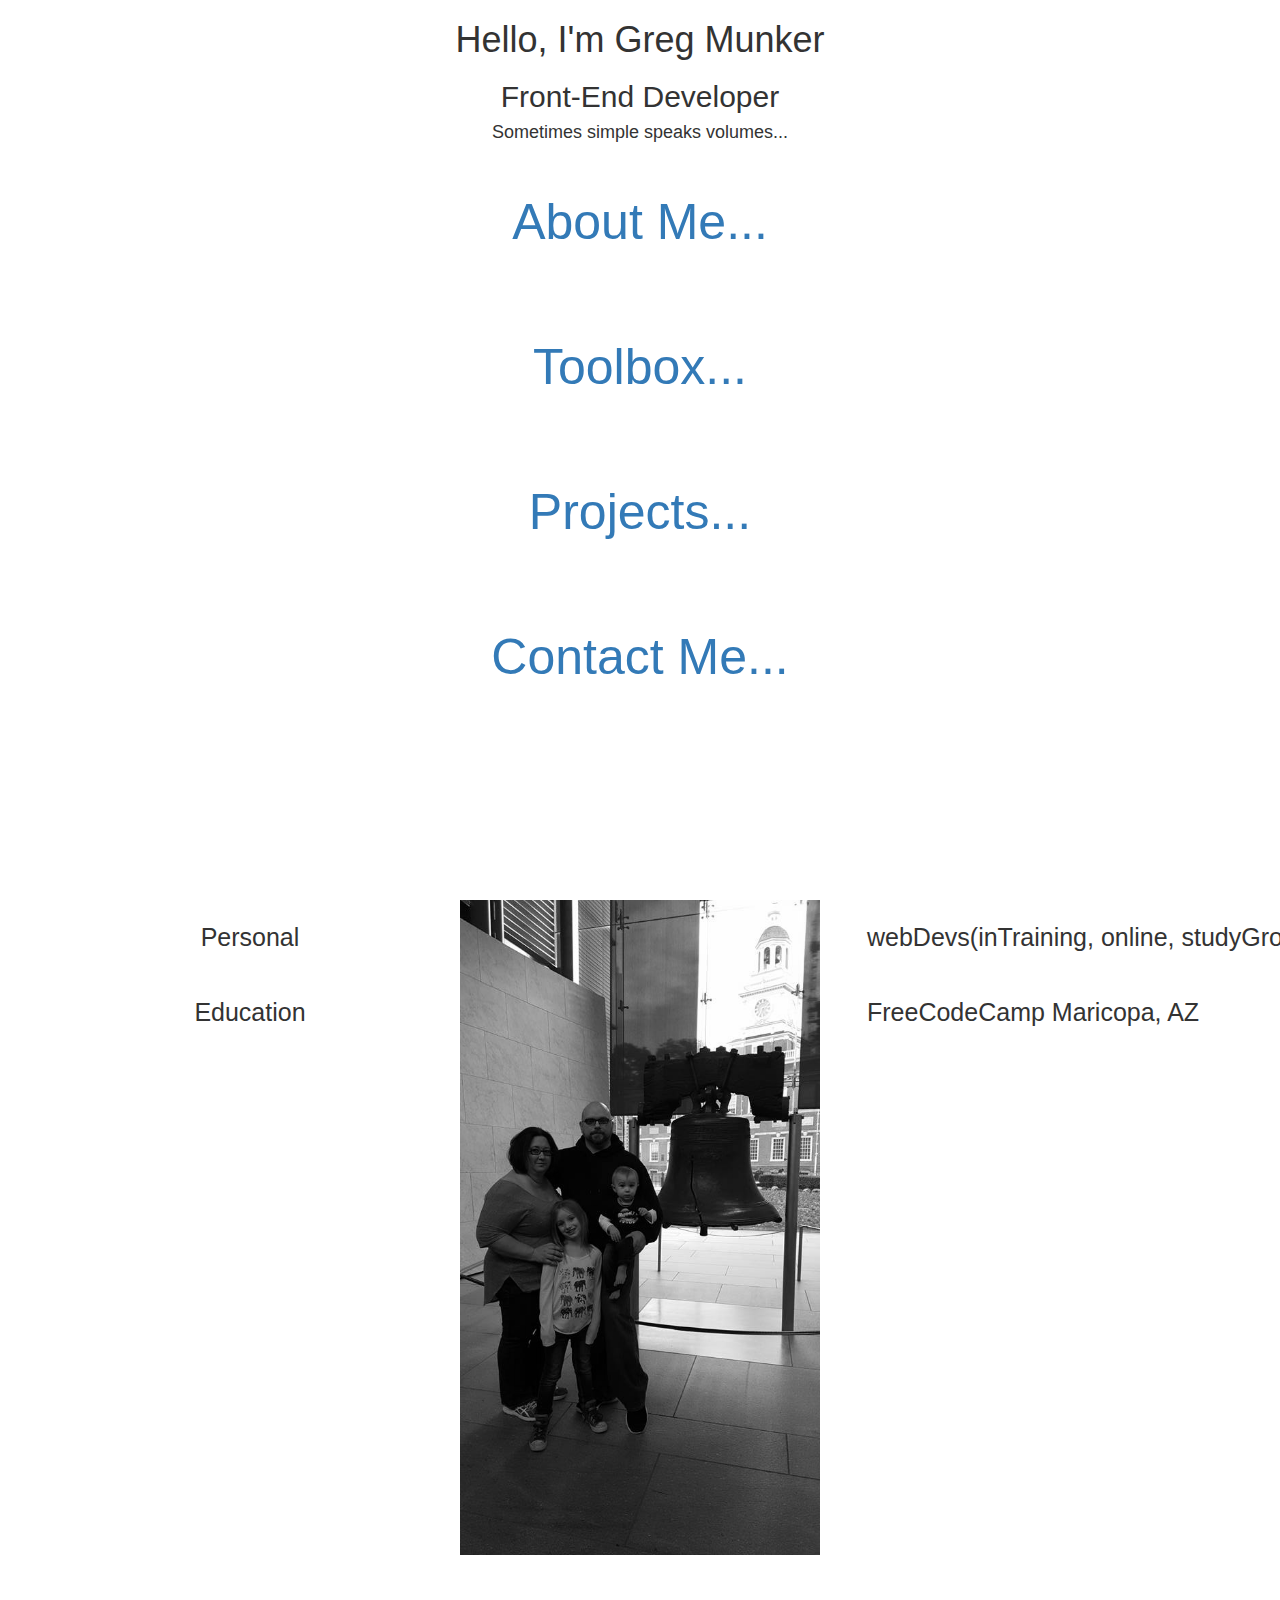
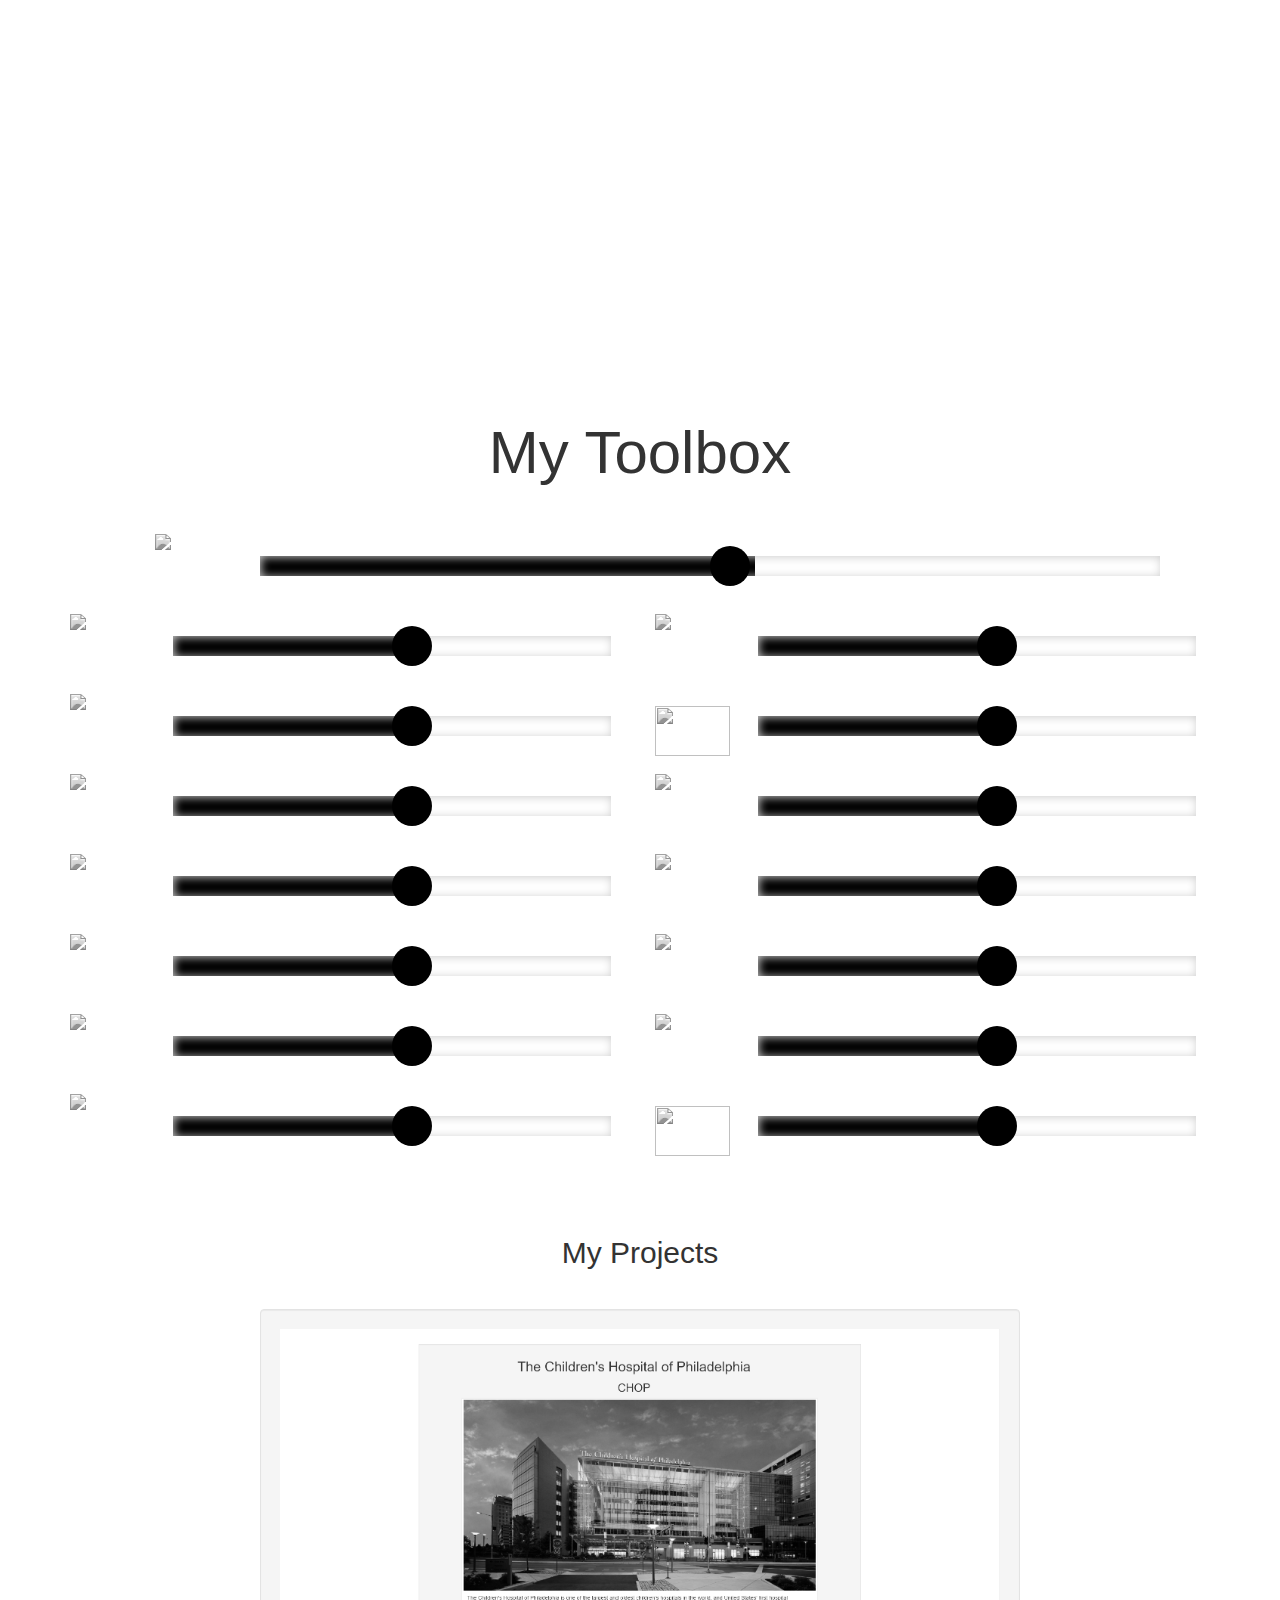
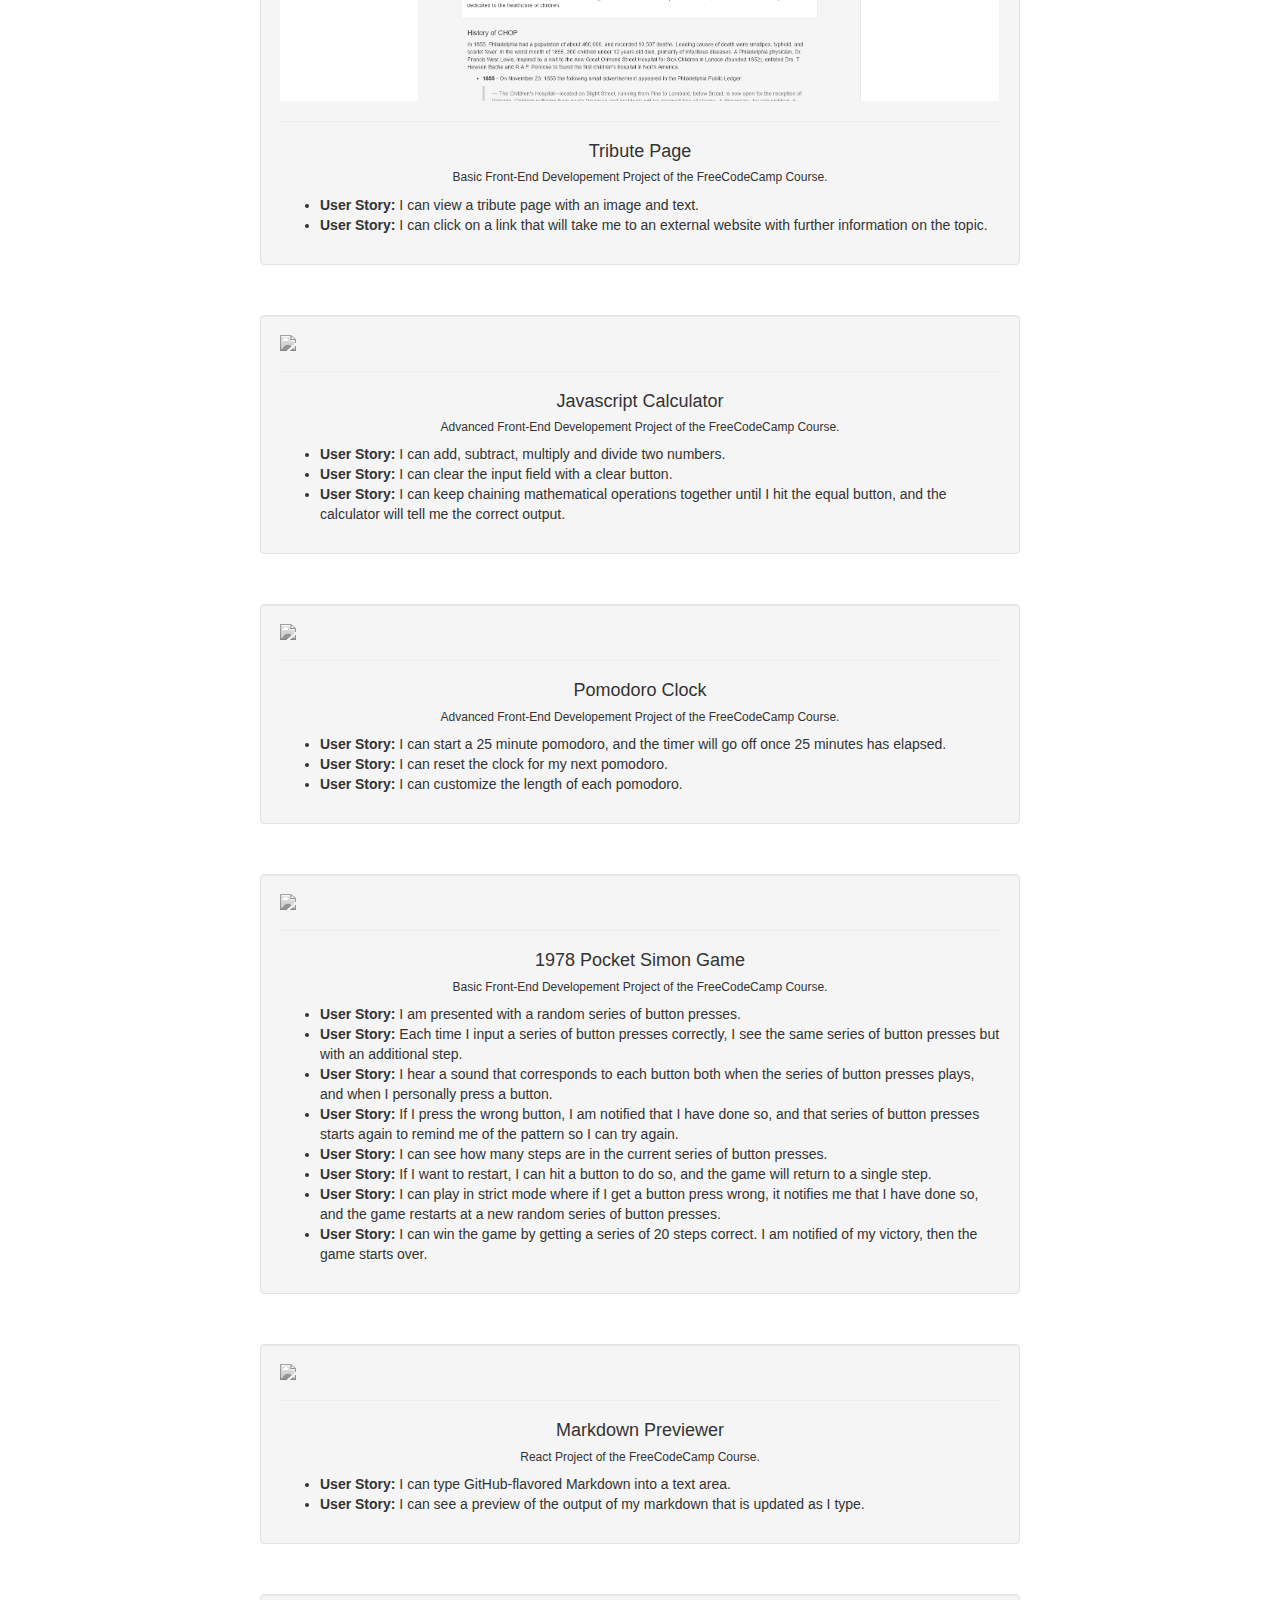
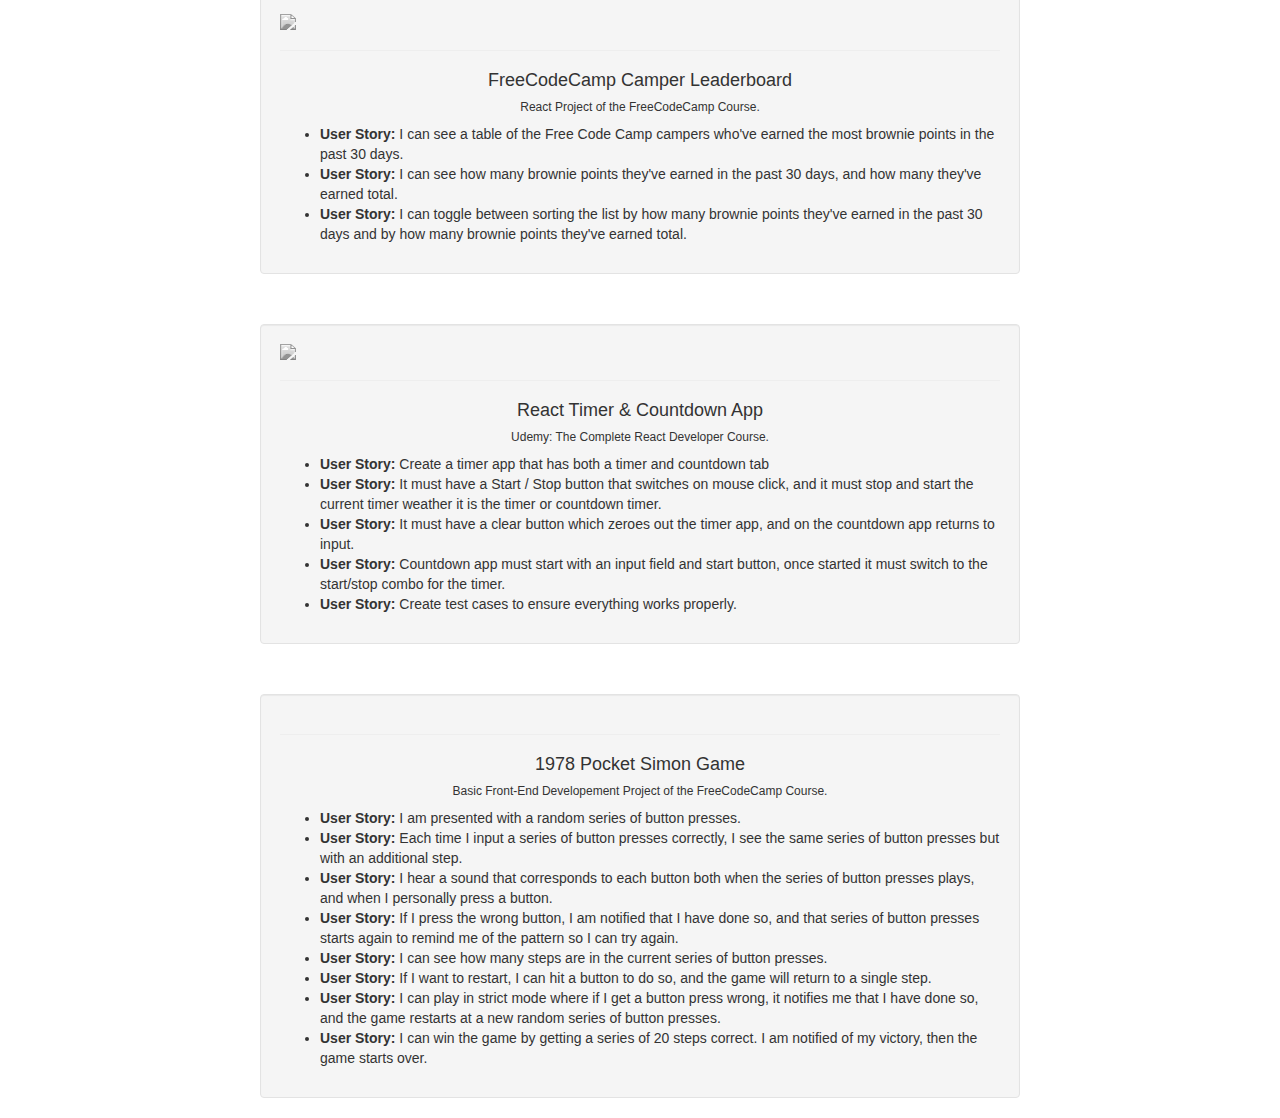
==== commit 247d292c: "added all user stories to project areas" ====
--- a/index.html
+++ b/index.html
@@ -12,8 +12,15 @@
   <link href="https://fonts.googleapis.com/css?family=Share+Tech+Mono" rel="stylesheet">
   <link href='https://fonts.googleapis.com/css?family=Source+Code+Pro|Overlock' rel='stylesheet' type='text/css'>
   <link href="https://fonts.googleapis.com/css?family=Mirza" rel="stylesheet">
+  <link href="https://fonts.googleapis.com/css?family=Share+Tech+Mono" rel="stylesheet">
+  <link href='https://fonts.googleapis.com/css?family=Source+Code+Pro|Overlock' rel='stylesheet' type='text/css'>
+  <link href="https://fonts.googleapis.com/css?family=Istok+Web:700" rel="stylesheet">
+  <link href="https://fonts.googleapis.com/css?family=Open+Sans" rel="stylesheet">
+  <link href="https://fonts.googleapis.com/css?family=Titan+One" rel="stylesheet">
+
   <link rel="stylesheet" href="styles/js_cal_style.css">
   <link rel="stylesheet" href="styles/pomo_style.css">
+  <link rel="stylesheet" href="styles/simon_style.css">
 </head>
 
 <body>
@@ -204,14 +211,50 @@
       <div class="col-sm-12">
         <h2 class="text-center">My Projects</h2>
 
-
-
-
-
-
         <div class="project col-sm-12 col-lg-offset-2 col-lg-8 well">
           <img class="project_image img-responsive" src="images/chop_tribute.png" data-toggle="modal" data-target="#chop_tribute_Modal"
           />
+          <hr>
+          <div class="project_title">
+            <h4 class="text-center">Tribute Page</h4>
+            <h6 class="text-center">Basic Front-End Developement Project of the FreeCodeCamp Course.</h6>
+            <ul>
+              <li><span class="bold">User Story:</span> I can view a tribute page with an image and text.</li>
+              <li><span class="bold">User Story:</span> I can click on a link that will take me to an external website with further information on the topic.</li>
+            </ul>
+          </div>
+        </div>
+
+        <div class="project col-sm-12 col-lg-offset-2 col-lg-8 well">
+          <img class="project_image img-responsive" src="images/js_cal.png" data-toggle="modal" data-target="#js_cal_Modal" />
+          <hr>
+          <div class="project_title">
+            <h4 class="text-center">Javascript Calculator</h4>
+            <h6 class="text-center">Advanced Front-End Developement Project of the FreeCodeCamp Course.</h6>
+            <ul>
+              <li><span class="bold">User Story:</span> I can add, subtract, multiply and divide two numbers.</li>
+                <li><span class="bold">User Story:</span> I can clear the input field with a clear button.</li>
+                <li><span class="bold">User Story:</span> I can keep chaining mathematical operations together until I hit the equal button, and the calculator will tell me the correct output.</li>
+            </ul>
+          </div>
+        </div>
+
+        <div class="project col-sm-12 col-lg-offset-2 col-lg-8 well">
+          <img class="project_image img-responsive" src="images/pomo.png" data-toggle="modal" data-target="#pomo_Modal" />
+          <hr>
+          <div class="project_title">
+            <h4 class="text-center">Pomodoro Clock</h4>
+            <h6 class="text-center">Advanced Front-End Developement Project of the FreeCodeCamp Course.</h6>
+            <ul>
+              <li><span class="bold">User Story:</span>  I can start a 25 minute pomodoro, and the timer will go off once 25 minutes has elapsed.</li>
+                <li><span class="bold">User Story:</span> I can reset the clock for my next pomodoro.</li>
+                <li><span class="bold">User Story:</span> I can customize the length of each pomodoro.</li>
+            </ul>
+          </div>
+        </div>
+
+        <div class="project col-sm-12 col-lg-offset-2 col-lg-8 well">
+          <img class="project_image img-responsive" src="images/simon_game.png" data-toggle="modal" data-target="#simon_Modal" />
           <hr>
           <div class="project_title">
             <h4 class="text-center">1978 Pocket Simon Game</h4>
@@ -236,7 +279,60 @@
         </div>
 
         <div class="project col-sm-12 col-lg-offset-2 col-lg-8 well">
-          <img class="project_image img-responsive" src="images/js_cal.png" data-toggle="modal" data-target="#js_cal_Modal" />
+          <a href="http://gmunker-markdownapp.herokuapp.com/">
+            <img class="project_image img-responsive" src="images/markdown.png" />
+          </a>
+          <hr>
+          <div class="project_title">
+            <h4 class="text-center">Markdown Previewer</h4>
+            <h6 class="text-center">React Project of the FreeCodeCamp Course.</h6>
+            <ul>
+              <li><span class="bold">User Story:</span> I can type GitHub-flavored Markdown into a text area.</li>
+                <li><span class="bold">User Story:</span> I can see a preview of the output of my markdown that is updated as I type.</li>
+            </ul>
+          </div>
+        </div>
+
+        <div class="project col-sm-12 col-lg-offset-2 col-lg-8 well">
+          <a href="http://gmunker-fcc-leaderboard.herokuapp.com/">
+            <img class="project_image img-responsive" src="images/fcc_leader_board.png" />
+          </a>          <hr>
+          <div class="project_title">
+            <h4 class="text-center">FreeCodeCamp Camper Leaderboard</h4>
+            <h6 class="text-center">React Project of the FreeCodeCamp Course.</h6>
+            <ul>
+              <li><span class="bold">User Story:</span> I can see a table of the Free Code Camp campers who've earned the most brownie points in the past 30 days.</li>
+                <li><span class="bold">User Story:</span> I can see how many brownie points they've earned in the past 30 days, and how many they've earned total.</li>
+                <li><span class="bold">User Story:</span> I can toggle between sorting the list by how many brownie points they've earned in the past 30 days and by how many brownie points they've earned total.</li>
+            </ul>
+          </div>
+        </div>
+
+        <div class="project col-sm-12 col-lg-offset-2 col-lg-8 well">
+          <a href="https://gmunker-reacttimer.herokuapp.com/">
+            <img class="project_image img-responsive" src="images/react_timer.png" />
+          </a>
+          <hr>
+          <div class="project_title">
+            <h4 class="text-center">React Timer & Countdown App</h4>
+            <h6 class="text-center">Udemy: The Complete React Developer Course.</h6>
+            <ul>
+              <li><span class="bold">User Story:</span> Create a timer app that has both a timer and countdown tab</li>
+                <li><span class="bold">User Story:</span> It must have a Start / Stop button that switches on mouse 
+                click, and it must stop and start the current timer weather it is the timer or countdown timer.</li>
+                <li><span class="bold">User Story:</span> It must have a clear button which zeroes out the timer app, 
+                and on the countdown app returns to input.</li>
+                <li><span class="bold">User Story:</span> Countdown app must start with an input field and start button,
+                once started it must switch to the start/stop combo for the timer.</li>
+                <li><span class="bold">User Story:</span> Create test cases to ensure everything works properly.</li>
+            </ul>
+          </div>
+        </div>
+
+        <div class="project col-sm-12 col-lg-offset-2 col-lg-8 well">
+          <a href="http://gmunker-reacttodo.herokuapp.com/">
+            <img class="project_image img-responsive" src="" />
+          </a>
           <hr>
           <div class="project_title">
             <h4 class="text-center">1978 Pocket Simon Game</h4>
@@ -260,71 +356,9 @@
           </div>
         </div>
 
-        <div class="project col-sm-12 col-lg-offset-2 col-lg-8 well">
-          <img class="project_image img-responsive" src="images/pomo.png" data-toggle="modal" data-target="#pomo_Modal" />
-          <hr>
-          <div class="project_title">
-            <h4 class="text-center">1978 Pocket Simon Game</h4>
-            <h6 class="text-center">Basic Front-End Developement Project of the FreeCodeCamp Course.</h6>
-            <ul>
-              <li><span class="bold">User Story:</span> I am presented with a random series of button presses.
-                <li><span class="bold">User Story:</span> Each time I input a series of button presses correctly, I see the same
-                  series of button presses but with an additional step.</li>
-                <li><span class="bold">User Story:</span> I hear a sound that corresponds to each button both when the series
-                  of button presses plays, and when I personally press a button.</li>
-                <li><span class="bold">User Story:</span> If I press the wrong button, I am notified that I have done so, and
-                  that series of button presses starts again to remind me of the pattern so I can try again.</li>
-                <li><span class="bold">User Story:</span> I can see how many steps are in the current series of button presses.</li>
-                <li><span class="bold">User Story:</span> If I want to restart, I can hit a button to do so, and the game will
-                  return to a single step.</li>
-                <li><span class="bold">User Story:</span> I can play in strict mode where if I get a button press wrong, it notifies
-                  me that I have done so, and the game restarts at a new random series of button presses.</li>
-                <li><span class="bold">User Story:</span> I can win the game by getting a series of 20 steps correct. I am notified
-                  of my victory, then the game starts over.</li>
-            </ul>
-          </div>
-        </div>
-
-
-
-
-        <div class="project col-sm-12 col-lg-offset-2 col-lg-8 well">
-          <img class="project_image img-responsive" src="https://raw.githubusercontent.com/Gmunker/portfolio/master/images/Simon_Game.png"
-          />
-          <hr>
-          <div class="project_title">
-            <h4 class="text-center">1978 Pocket Simon Game</h4>
-            <h6 class="text-center">Basic Front-End Developement Project of the FreeCodeCamp Course.</h6>
-            <ul>
-              <li><span class="bold">User Story:</span> I am presented with a random series of button presses.
-                <li><span class="bold">User Story:</span> Each time I input a series of button presses correctly, I see the same
-                  series of button presses but with an additional step.</li>
-                <li><span class="bold">User Story:</span> I hear a sound that corresponds to each button both when the series
-                  of button presses plays, and when I personally press a button.</li>
-                <li><span class="bold">User Story:</span> If I press the wrong button, I am notified that I have done so, and
-                  that series of button presses starts again to remind me of the pattern so I can try again.</li>
-                <li><span class="bold">User Story:</span> I can see how many steps are in the current series of button presses.</li>
-                <li><span class="bold">User Story:</span> If I want to restart, I can hit a button to do so, and the game will
-                  return to a single step.</li>
-                <li><span class="bold">User Story:</span> I can play in strict mode where if I get a button press wrong, it notifies
-                  me that I have done so, and the game restarts at a new random series of button presses.</li>
-                <li><span class="bold">User Story:</span> I can win the game by getting a series of 20 steps correct. I am notified
-                  of my victory, then the game starts over.</li>
-            </ul>
-          </div>
-        </div>
-
-
-
-
-
-
 
       </div>
     </section>
-
-
-
   </div>
 
   <div class="modal fade" id="Personal_Modal" tabindex="-1" role="dialog" aria-labelledby="myModalLabel">
@@ -497,7 +531,6 @@
           </p>
           <p>
             I look forward to speaking to you if you're interested in me for a position, or just want to chat.
-
           </p>
         </div>
       </div>
@@ -512,7 +545,6 @@
           <h4 class="modal-title" id="myModalLabel">webDevs(inTraining, online, studyGroup);</h4>
         </div>
         <div class="modal-body">
-
           <p>
             webDevs (status, loc, type) => { <br/> &ensp;//Algorithm of Success <br/> &ensp;&ensp;while (status == 'inTraining')
             {
@@ -560,7 +592,6 @@
       </div>
     </div>
   </div>
-
   <div class="modal fade" id="FCC_Maricopa_Modal" tabindex="-1" role="dialog" aria-labelledby="myModalLabel">
     <div class="modal-dialog" role="document">
       <div class="modal-content">
@@ -587,11 +618,6 @@
           <h4 class="modal-title" id="myModalLabel">FreeCodeCamp Maricopa, AZ</h4>
         </div>
         <div class="modal-body">
-
-
-
-
-
           <div class="chop_tribute container well">
             <section class="chop_tribute_header">
               <div class="row col-md-12">
@@ -604,7 +630,6 @@
                   and United States' first hospital dedicated to the healthcare of children.</p>
               </div>
             </section>
-
             <section class="chop_tribute_main row col-md-10 col-md-offset-1 row">
               <h4>History of CHOP</h4>
               <p>In 1855, Philadelphia had a population of about 460,000, and recorded 10,507 deaths. Leading causes of death
@@ -733,7 +758,6 @@
               </div>
             </section>
             <section class="row col-md-10 col-md-offset-1">
-
               <p>This project was supposed to be just a first step into my new career field, to essentially show how to do a
                 quick basic layout with HTML / CSS utilizing Bootstrap. I was asked to make a tribute page, I could not in
                 good conscience choose some random movie star or band.<br> I wanted this to mean something to me, so I spent
@@ -743,17 +767,13 @@
                 the doors in the first place, who knows what would have become of Nathan..<br> It’s unlikely this will ever
                 reach the hospital, the staff or Dr. Spray, but thank you for giving my Son a chance.
               </p>
-
             </section>
-
             <footer class="col-md-offset-1 col-md-10">
               <p>It is my hope that this facility will need to be closed due to no more sick children ever, but that is not
                 reality. Because of reality, and if you ever find yourself in need of special child care, know that CHOP
                 is the leader from mine and my families experiences. You can find more information about them by visiting
                 there offical web page, <a href="http://www.chop.edu">http://www.chop.edu</a>.
             </footer>
-
-
           </div>
         </div>
       </div>
@@ -768,9 +788,6 @@
           <h4 class="modal-title" id="myModalLabel">FreeCodeCamp Maricopa, AZ</h4>
         </div>
         <div class="modal-body">
-
-
-
           <div id="header">
             <div class="container-fluid">
               <div class="row">
@@ -781,8 +798,6 @@
           </div>
 
           <div class="container" id="calculator_body">
-
-            <!--Body Hood-->
             <div class="row" id="body_hood">
               <div class="col-xs-offset-2 col-xs-1 body_hood_left">
               </div>
@@ -791,14 +806,9 @@
               <div class="col-xs-1 body_hood_right">
               </div>
             </div>
-            <!--/.row #body_hood-->
-            <!--End Body Hood-->
-
             <div class="row" id="display">
               <div class="col-xs-12 display" id="display_text">0.</div>
             </div>
-
-            <!--Main Calculator-->
             <div class="row" id="keypad">
               <div class="col-xs-12 branding">
                 <div class="col-xs-offset-1 col-xs-1">
@@ -808,8 +818,6 @@
                   <p>Datamath</p>
                 </div>
               </div>
-
-
               <div class="row">
                 <div class="butt col-xs-offset-1 col-xs-1">
                   <div class=" cal_btn ce row5 left_btn" id="clear_entry">
@@ -842,7 +850,6 @@
                   </div>
                 </div>
               </div>
-
               <div class="row">
                 <div class="butt col-xs-offset-1 col-xs-1">
                   <div class="cal_btn number input num_left row4 left_btn">
@@ -865,7 +872,6 @@
                   </div>
                 </div>
               </div>
-
               <div class="row">
                 <div class="butt col-xs-offset-1 col-xs-1">
                   <div class=" cal_btn number input num_left row3 left_btn">
@@ -888,7 +894,6 @@
                   </div>
                 </div>
               </div>
-
               <div class="row">
                 <div class="butt col-xs-offset-1 col-xs-1">
                   <div class="cal_btn number input num_left row2 left_btn">
@@ -911,7 +916,6 @@
                   </div>
                 </div>
               </div>
-
               <div class="row">
                 <div class="butt col-xs-offset-1 col-xs-1">
                   <div class="cal_btn number input num_left row1 left_btn" id="zero">
@@ -937,19 +941,10 @@
             <div class="row" id="bottom">
             </div>
           </div>
-
-
-
-
         </div>
       </div>
     </div>
   </div>
-
-
-
-
-
 
   <div class="modal fade" id="pomo_Modal" tabindex="-1" role="dialog" aria-labelledby="myModalLabel">
     <div class="modal-pomo modal-lg" role="document">
@@ -959,12 +954,6 @@
           <h4 class="modal-title" id="myModalLabel">FreeCodeCamp Maricopa, AZ</h4>
         </div>
         <div class="modal-body">
-
-
-
-
-
-
           <div class="row">
             <div class="col-xs-offset-5 pomo-options">
               <div class="pomo_options_title" id="auto-reset">
@@ -975,8 +964,6 @@
                   <div class="pomo_option_value">ON</div>
                 </div>
               </div>
-
-
               <div class="pomo_options_title" id="audio-alarm">
                 <h3>Audio Alarm</h3>
               </div>
@@ -985,8 +972,6 @@
                   <div class="pomo_option_value">OFF</div>
                 </div>
               </div>
-
-
               <div class="pomo_options_title" id="visual-alarm">
                 <h3>Visual Alarm</h3>
               </div>
@@ -999,8 +984,6 @@
           </div>
           <div class="row">
             <div class="col-xs-12" id="contols">
-
-
               <div class="col-xs-offset-4 col-xs-2 col-sm-offset-0 col-sm-2" id="break-time-btn">
                 <p id="break-value" class="control-values text-right">5</p>
               </div>
@@ -1012,8 +995,6 @@
                   <span class="glyphicon glyphicon-menu-down time-change-btn control-arrows" aria-hidden="true" id="break-down"></span>
                 </div>
               </div>
-
-
               <div class="time-set">
                 <div id="start-stop-btn ">
                   <p class="col-xs-12 col-sm-6 text-center" id="start-stop-value"></p>
@@ -1032,81 +1013,170 @@
               </div>
             </div>
           </div>
-
-
-
-
-
-
-
-
-      <div class="row">
-        <div class="pomo_display col-xs-12">
-          <div class="row" id="work-time-display">
-            <p id="work-time"></p>
-          </div>
-          <div class="row" id="break-time-display">
-            <p id="break-time"></p>
-          </div>
-
-          <div class="row visible-md visible-lg" id="chart">
-            <canvas id="myChart"></canvas>
-          </div>
-
           <div class="row">
-            <div class="reset-button" id="reset">Reset</div>
-          </div>
-        </div>
-      </div>
-
-      <div class="row">
-        <div class="col-xs-10 col-xs-offset-1 info_text">
-          <p>The Pomodoro Technique is a time management method developed by Francesco Cirillo in the late 1980s. The
-                    technique uses a timer to break down work into intervals, traditionally 25 minutes in length, separated
-                    by short breaks. These intervals are named pomodoros, the plural in English of the Italian word pomodoro
-                    (tomato), after the tomato-shaped kitchen timer that Cirillo used as a university student. The method
-                    is based on the idea that frequent breaks can improve mental agility.</p>
-          <p>Closely related to concepts such as timeboxing and iterative and incremental development used in software
-                    design, the method has been adopted in pair programming contexts.</p>
-        </div>
-      </div>
-
-
- 
-
-
-
-
-
-
-
-
-
-
-
-      <audio id="audioAlarm">
-        <source src="http://soundbible.com/grab.php?id=1633&type=wav" type="audio/wav">
-      </audio>
-
-
-
+            <div class="pomo_display col-xs-12">
+              <div class="row" id="work-time-display">
+                <p id="work-time"></p>
+              </div>
+              <div class="row" id="break-time-display">
+                <p id="break-time"></p>
+              </div>
+              <div class="row visible-md visible-lg" id="chart">
+                <canvas id="myChart"></canvas>
+              </div>
+              <div class="row">
+                <div class="reset-button" id="reset">Reset</div>
+              </div>
+            </div>
+          </div>
+          <div class="row">
+            <div class="col-xs-10 col-xs-offset-1 info_text">
+              <p>The Pomodoro Technique is a time management method developed by Francesco Cirillo in the late 1980s. The technique
+                uses a timer to break down work into intervals, traditionally 25 minutes in length, separated by short breaks.
+                These intervals are named pomodoros, the plural in English of the Italian word pomodoro (tomato), after the
+                tomato-shaped kitchen timer that Cirillo used as a university student. The method is based on the idea that
+                frequent breaks can improve mental agility.</p>
+              <p>Closely related to concepts such as timeboxing and iterative and incremental development used in software design,
+                the method has been adopted in pair programming contexts.</p>
+            </div>
+          </div>
+          <audio id="audioAlarm">
+            <source src="http://soundbible.com/grab.php?id=1633&type=wav" type="audio/wav">
+          </audio>
+        </div>
+      </div>
     </div>
   </div>
-  </div>
-  </div>
 
   <div class="modal fade" id="simon_Modal" tabindex="-1" role="dialog" aria-labelledby="myModalLabel">
-    <div class="modal-dialog" role="document">
+    <div class="modal-simon" role="document">
       <div class="modal-content">
         <div class="modal-header">
           <button type="button" class="close" data-dismiss="modal" aria-label="Close"><span aria-hidden="true">&times;</span></button>
           <h4 class="modal-title" id="myModalLabel">FreeCodeCamp Maricopa, AZ</h4>
         </div>
         <div class="modal-body">
-
-
-
-
+          <div class="container simon_container">
+            <div class="col-xs-8">
+              <div id="device" class="col-xs-offset-3">
+                <!--Game Play Area Top Part of the Device-->
+                <div class="row">
+                  <div class="" id="play-area">
+                    <div id="play-area-buttons">
+                      <div class="" id="center-circle">
+                        <div id="label">
+                          <div id="nub"></div>
+                          <div id="label-border"></div>
+                          <div class="row">
+                            <div id="mb"><span class="red-text">M</span><span class="blue-text">B</span></div>
+                          </div>
+                          <div class="row">
+                            <div id="electronics">ELECTRONICS</div>
+                          </div>
+                        </div>
+                      </div>
+                      <div class="row">
+                        <div class="left play-area play-area-sections top gameBtn" id="top-left">
+                          <div class="light"></div>
+                        </div>
+                        <div class="right play-area play-area-sections top gameBtn" id="top-right">
+                          <div class="light"></div>
+                        </div>
+                      </div>
+                      <!--/.row-->
+
+                      <div class="row">
+                        <div class="left play-area play-area-sections bottom gameBtn" id="bottom-left">
+                          <div class="light"></div>
+                        </div>
+                        <div class="right play-area play-area-sections bottom gameBtn" id="bottom-right">
+                          <div class="light"></div>
+                        </div>
+                      </div>
+                      <!--/.row-->
+                    </div>
+                    <!--/play area buttons-->
+                  </div>
+                  <!--#play-area-->
+                </div>
+                <!--/.row -->
+
+                <div class="row">
+                  <div class="" id="control-area">
+                    <div id="control-area-background">
+                      <div id="controls">
+                        <div class="control-area-row row" id="buttons">
+                          <div class="button" id="last">
+                            <div class="button-push blueBtn">
+                              <p class="control-label" id="last-label">LAST</p>
+                            </div>
+                          </div>
+                          <div class="button" id="start">
+                            <div class="button-push redBtn">
+                              <p class="control-label" id="start-label">START</p>
+                            </div>
+                          </div>
+                          <div class="button" id="longest">
+                            <div class="button-push blueBtn">
+                              <p class="control-label" id="longest-label">LONGEST</p>
+                            </div>
+                          </div>
+                        </div>
+                        <div class="control-area-row row" id="switches">
+                          <div class="switch col-xs-3" id="game-switch">
+                            <div class="row">
+                              <div class="switch-hole">
+                                <div class="switch-pos" id="game-off-pos"></div>
+                                <div class="switch-pos game-pos" id="game-1-pos"></div>
+                                <div class="switch-pos game-pos" id="game-2-pos"></div>
+                                <div class="switch-pos game-pos" id="game-3-pos"></div>
+                                <div class="switch-toggle" id="game-toggle"></div>
+                              </div>
+
+                            </div>
+                            <div class="row">
+                              <p class="control-label" id="game-switch-label1">OFF <span id="game-num">1 2 3</span></p>
+                              <p class="control-label" id="game-switch-label2">GAME</p>
+                            </div>
+                          </div>
+                          <div class="switch col-xs-3" id="skill-switch">
+                            <div class="row">
+                              <div class="switch-hole">
+                                <div class="switch-pos" id="skill-1-pos"></div>
+                                <div class="switch-pos" id="skill-2-pos"></div>
+                                <div class="switch-pos" id="skill-3-pos"></div>
+                                <div class="switch-pos" id="skill-4-pos"></div>
+                                <div class="switch-toggle" id="skill-toggle"></div>
+                              </div>
+
+                            </div>
+                            <div class="row">
+                              <p class="control-label" id="skill-switch-label1">1 2 3 4</p>
+                              <p class="control-label" id="skill-switch-label2">SKILL LEVEL</p>
+                            </div>
+                          </div>
+                        </div>
+                        <div class="control-area-row row" id="title">
+                          <div class="row">
+                            <p id="control-title-pocket"><span class="blue-text">POCKET</span></p>
+                          </div>
+                          <div class="row">
+                            <p id="control-title-simon">SIMON</p>
+                          </div>
+                        </div>
+                      </div>
+                    </div>
+                    <!--/#control-area-backgrond-->
+                  </div>
+                  <!--/#control-area-->
+                </div>
+                <!--/.row-->
+
+              </div>
+              <!--/#device-->
+            </div>
+          </div>
+          <!--/.container-->
 
         </div>
       </div>
@@ -1185,7 +1255,7 @@
     </div>
   </div>
 
-  <script src="http://code.jquery.com/jquery-3.2.1.slim.min.js" integrity="sha256-k2WSCIexGzOj3Euiig+TlR8gA0EmPjuc79OEeY5L45g="
+  <script src="https://code.jquery.com/jquery-3.2.1.min.js" integrity="sha256-hwg4gsxgFZhOsEEamdOYGBf13FyQuiTwlAQgxVSNgt4="
     crossorigin="anonymous"></script>
   <script src="https://code.jquery.com/ui/1.12.1/jquery-ui.min.js" integrity="sha256-VazP97ZCwtekAsvgPBSUwPFKdrwD3unUfSGVYrahUqU="
     crossorigin="anonymous"></script>
@@ -1195,6 +1265,7 @@
   <script src="scripts/script.js"></script>
   <script src="scripts/js_cal_script.js"></script>
   <script src="scripts/pomo_script.js"></script>
+  <script src="scripts/simon_script.js"></script>
 </body>
 
 </html>--- a/styles/style.css
+++ b/styles/style.css
@@ -155,6 +155,13 @@
     margin: 0 auto;
 }
 
+body .modal-simon {
+    /* new custom width */
+    max-width: 820px;
+    /* must be half of the width, minus scrollbar on the left (30px) */
+    margin: 0 auto;
+}
+
 .modal-chop .well {
   max-width: 800px;
 }
--- a/styles/simon_style.css
+++ b/styles/simon_style.css
@@ -0,0 +1,310 @@
+#simon_Modal .modal-body {
+  background-image: url("../images/simon/carpet1.jpg");
+  background-repeat: repeat;
+  -webkit-user-select: none;
+  -khtml-user-select: none;
+  -moz-user-select: none;
+  -ms-user-select: none;
+  -o-user-select: none;
+  user-select: none; }
+  #simon_Modal .modal-body .simon_container .col-xs-8 {
+    height: 800px; }
+  #simon_Modal .modal-body #device #play-area {
+    position: relative;
+    z-index: 2;
+    width: 300px;
+    height: 300px;
+    top: 50px;
+    left: 75px;
+    background-image: url("../images/simon/black-plastic.jpg");
+    border-radius: 50%;
+    box-shadow: -5px 1px 30px #000; }
+
+#play-area-buttons {
+  margin-left: 14px;
+  margin-top: 1px; }
+
+.play-area-sections {
+  margin-top: 13px;
+  height: 120px;
+  width: 120px;
+  display: -webkit-inline-flex;
+  display: -ms-inline-flexbox;
+  display: inline-flex;
+  margin: 3px solid black;
+  box-shadow: inset 0px 0px 2px #000, 0px 0px 4px #000;
+  border: 1px solid #000; }
+
+.play-area-sections:active {
+  box-shadow: inset 3px 3px 8px #000, 0px 0px 0px #000; }
+
+#top-left {
+  border-top-left-radius: 100%;
+  margin-left: 20px;
+  margin-top: 20px;
+  background-color: #BF0000; }
+
+#top-right {
+  border-top-right-radius: 100%;
+  margin-left: 15px;
+  background-color: #0000BF; }
+
+#bottom-left {
+  border-bottom-left-radius: 100%;
+  margin-left: 20px;
+  background-color: #006600; }
+
+#bottom-right {
+  border-bottom-right-radius: 100%;
+  margin-left: 15px;
+  background-color: #BFBF00; }
+
+#center-circle {
+  position: absolute;
+  z-index: 0;
+  height: 125px;
+  width: 125px;
+  background-image: url("../images/simon/black-plastic.jpg");
+  border-radius: 50%;
+  top: 85px;
+  left: 88px;
+  box-shadow: 0px 0px 5px #333; }
+
+#label {
+  background-image: url("../images/simon/stainless-back.jpg");
+  background-position: center;
+  background-size: cover;
+  height: 100px;
+  width: 100px;
+  border-radius: 50%;
+  margin-top: 12px;
+  margin-left: 12px; }
+
+#label-border {
+  border: 2px solid #000;
+  width: 60px;
+  height: 50px;
+  margin-top: 20px;
+  margin-left: 20px;
+  position: absolute;
+  z-index: 0;
+  border-radius: 5px; }
+
+#mb {
+  font-size: 35px;
+  text-align: center;
+  vertical-align: middle;
+  margin-top: 15px;
+  font-family: 'Open Sans', sans-serif;
+  font-weight: bold; }
+
+#electronics {
+  font-family: 'Share Tech Mono', monospace;
+  text-align: center;
+  margin-top: -10px;
+  font-size: 8px;
+  font-style: italic; }
+
+.red-text {
+  color: red; }
+
+.blue-text {
+  color: blue; }
+
+#nub {
+  height: 10px;
+  width: 10px;
+  background-image: url("../images/simon/black-plastic.jpg");
+  position: absolute;
+  z-index: 0;
+  top: 6px;
+  left: 56px;
+  border-bottom-left-radius: 80%;
+  border-bottom-right-radius: 80%; }
+
+#control-area {
+  height: 300px;
+  width: 260px;
+  background-image: url("../images/simon/black-plastic.jpg");
+  background-position: bottom;
+  background-size: cover;
+  position: relative;
+  z-index: 1;
+  bottom: 30px;
+  left: 45px;
+  margin-left: 50px;
+  border-bottom-left-radius: 7%;
+  border-bottom-right-radius: 7%;
+  box-shadow: -5px 1px 20px #000; }
+
+#control-area-background {
+  width: 210px;
+  height: 250px;
+  background-image: url("http://webdesignandsuch.com/posts/stainless/1.jpg");
+  background-position: center;
+  background-repeat: repeat-y;
+  margin-left: 25px;
+  border-radius: 10px;
+  box-shadow: inset 0 0 10px #000; }
+
+#controls {
+  top: 100px;
+  position: absolute; }
+
+.control-area-row {
+  height: 40px;
+  margin-top: 2px;
+  margin-left: 10px;
+  width: 250px; }
+
+#buttons {
+  height: 30px; }
+
+#switches {
+  height: 30px; }
+
+#title {
+  height: 60px; }
+
+.button {
+  background-color: #000;
+  position: relative;
+  z-index: 2;
+  height: 30px;
+  width: 30px;
+  margin-left: 23px;
+  border-radius: 50%;
+  display: -webkit-inline-flex;
+  display: -ms-inline-flexbox;
+  display: inline-flex; }
+
+.button-push {
+  height: 18px;
+  width: 18px;
+  border-radius: 50px;
+  margin-left: 6px;
+  margin-top: 6px;
+  box-shadow: -1px 1px 10px #333; }
+
+.button-push:active {
+  box-shadow: inset -1px 1px 10px #000; }
+
+.blueBtn {
+  background-color: blue; }
+
+.redBtn {
+  background-color: red; }
+
+.control-label {
+  bottom: 20px;
+  position: relative;
+  font-size: 10px;
+  font-family: 'Istok Web', sans-serif; }
+
+#last-label {
+  margin-left: -4px; }
+
+#start-label {
+  margin-left: -9px !important; }
+
+#longest-label {
+  margin-left: -15px !important; }
+
+.switch {
+  background-image: url("../images/simon/black-plastic.jpg");
+  border-radius: 3px;
+  height: 20px;
+  margin-top: 20px; }
+
+#game-switch {
+  margin-left: 0px; }
+
+#skill-switch {
+  margin-left: 65px; }
+
+.switch-hole {
+  height: 10px;
+  width: 45px;
+  margin-left: 8px;
+  margin-top: 5px;
+  background-color: #000; }
+
+#game-switch-label1 {
+  position: relative;
+  top: 10px;
+  left: 3px; }
+
+#game-num {
+  margin-left: 5px; }
+
+#game-switch-label2 {
+  position: relative;
+  top: 1px;
+  left: 28px; }
+
+#skill-switch-label1 {
+  position: relative;
+  left: 10px;
+  top: 10px;
+  letter-spacing: 1px; }
+
+#skill-switch-label2 {
+  position: relative;
+  top: 1px; }
+
+#title {
+  margin-left: 20px;
+  position: absolute;
+  font-family: 'Titan One', cursive; }
+
+#control-title-pocket {
+  position: relative;
+  font-size: 24px;
+  left: 50px;
+  top: 28px; }
+
+#control-title-simon {
+  position: relative;
+  font-size: 35px;
+  left: 35px;
+  top: 5px; }
+
+.switch-toggle {
+  height: 15px;
+  width: 15px;
+  position: absolute;
+  margin-top: -2px;
+  margin-left: -5px;
+  margin-right: -5px;
+  background: -webkit-repeating-linear-gradient(left, #111, #333 10%, #666 20%); }
+
+.switch-pos {
+  height: 10px;
+  width: 10px;
+  background-color: transparent;
+  position: absolute;
+  z-index: -2; }
+
+#game-off-pos {
+  width: 20px !important; }
+
+#game-1-pos {
+  margin-left: 20px; }
+
+#game-2-pos {
+  margin-left: 30px; }
+
+#game-3-pos {
+  margin-left: 40px; }
+
+#skill-1-pos {
+  margin-left: 0px; }
+
+#skill-2-pos {
+  margin-left: 10px; }
+
+#skill-3-pos {
+  margin-left: 20px; }
+
+#skill-4-pos {
+  margin-left: 33px; }
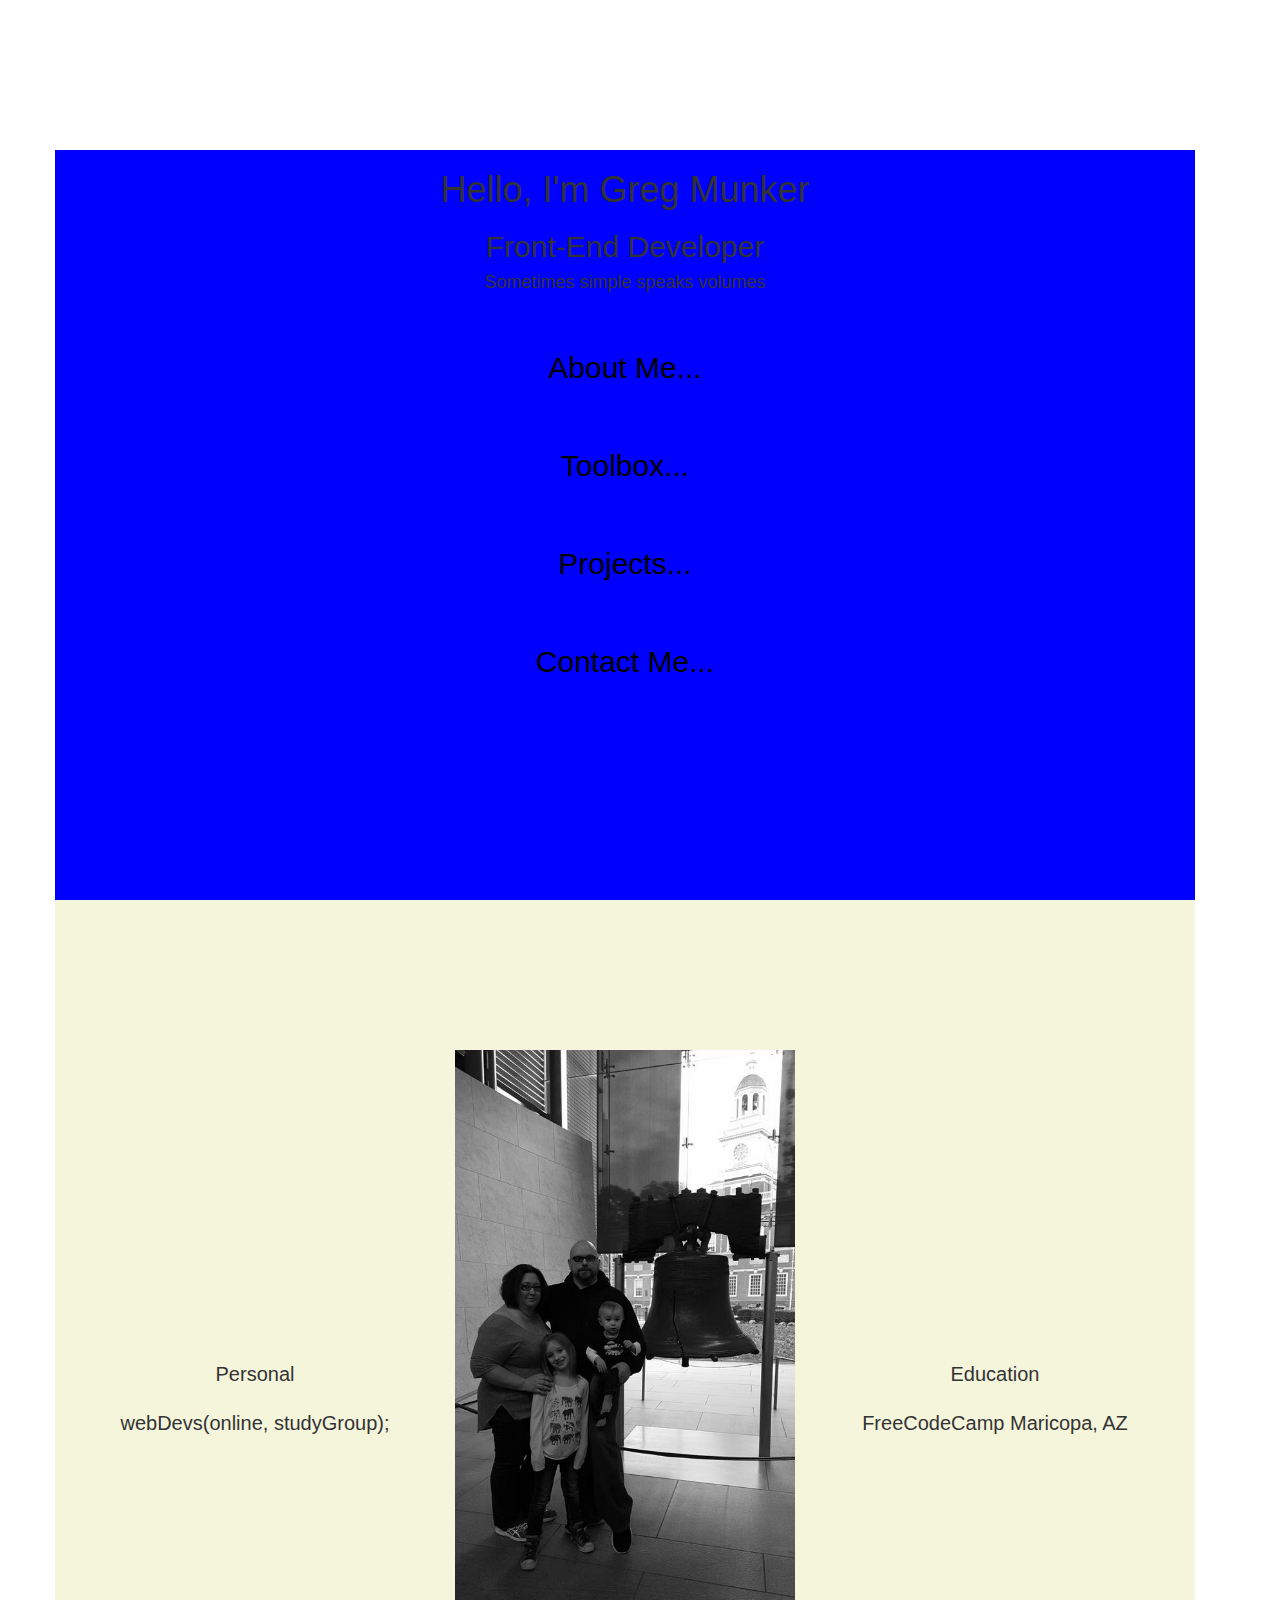
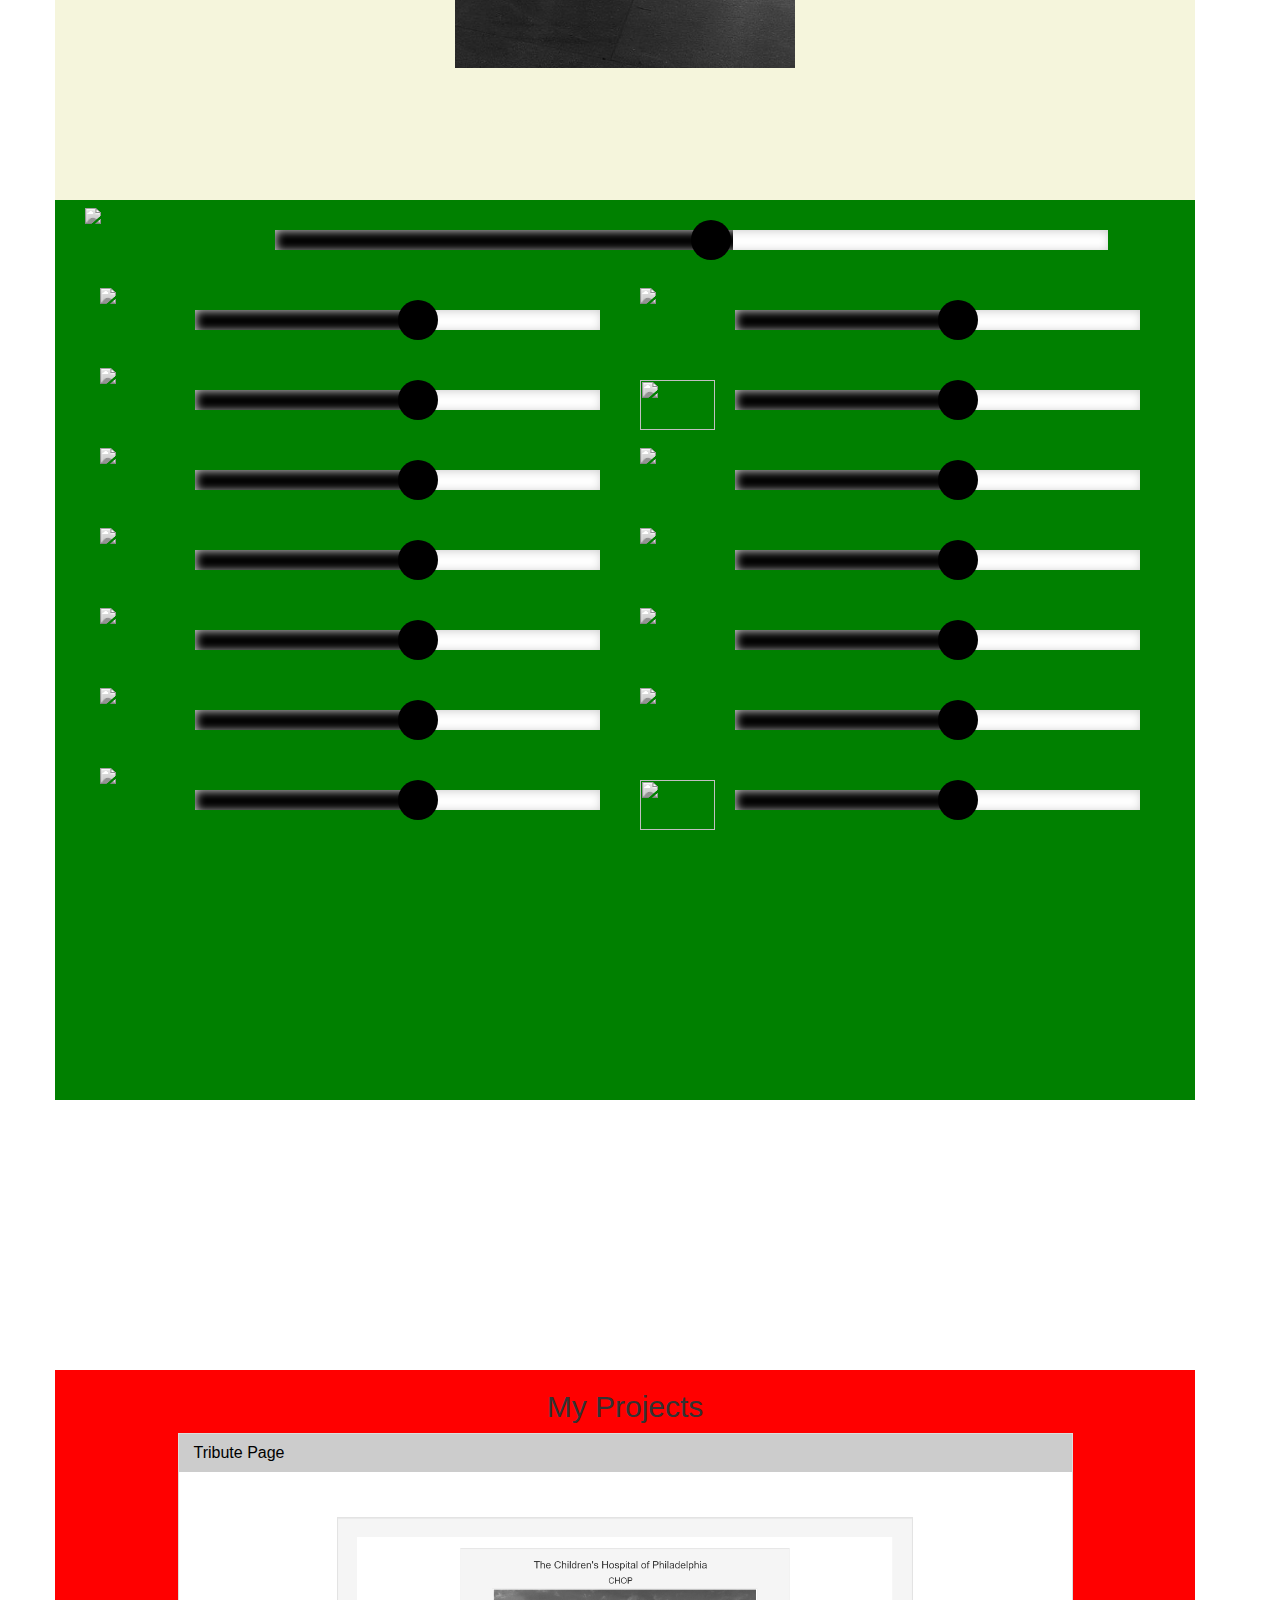
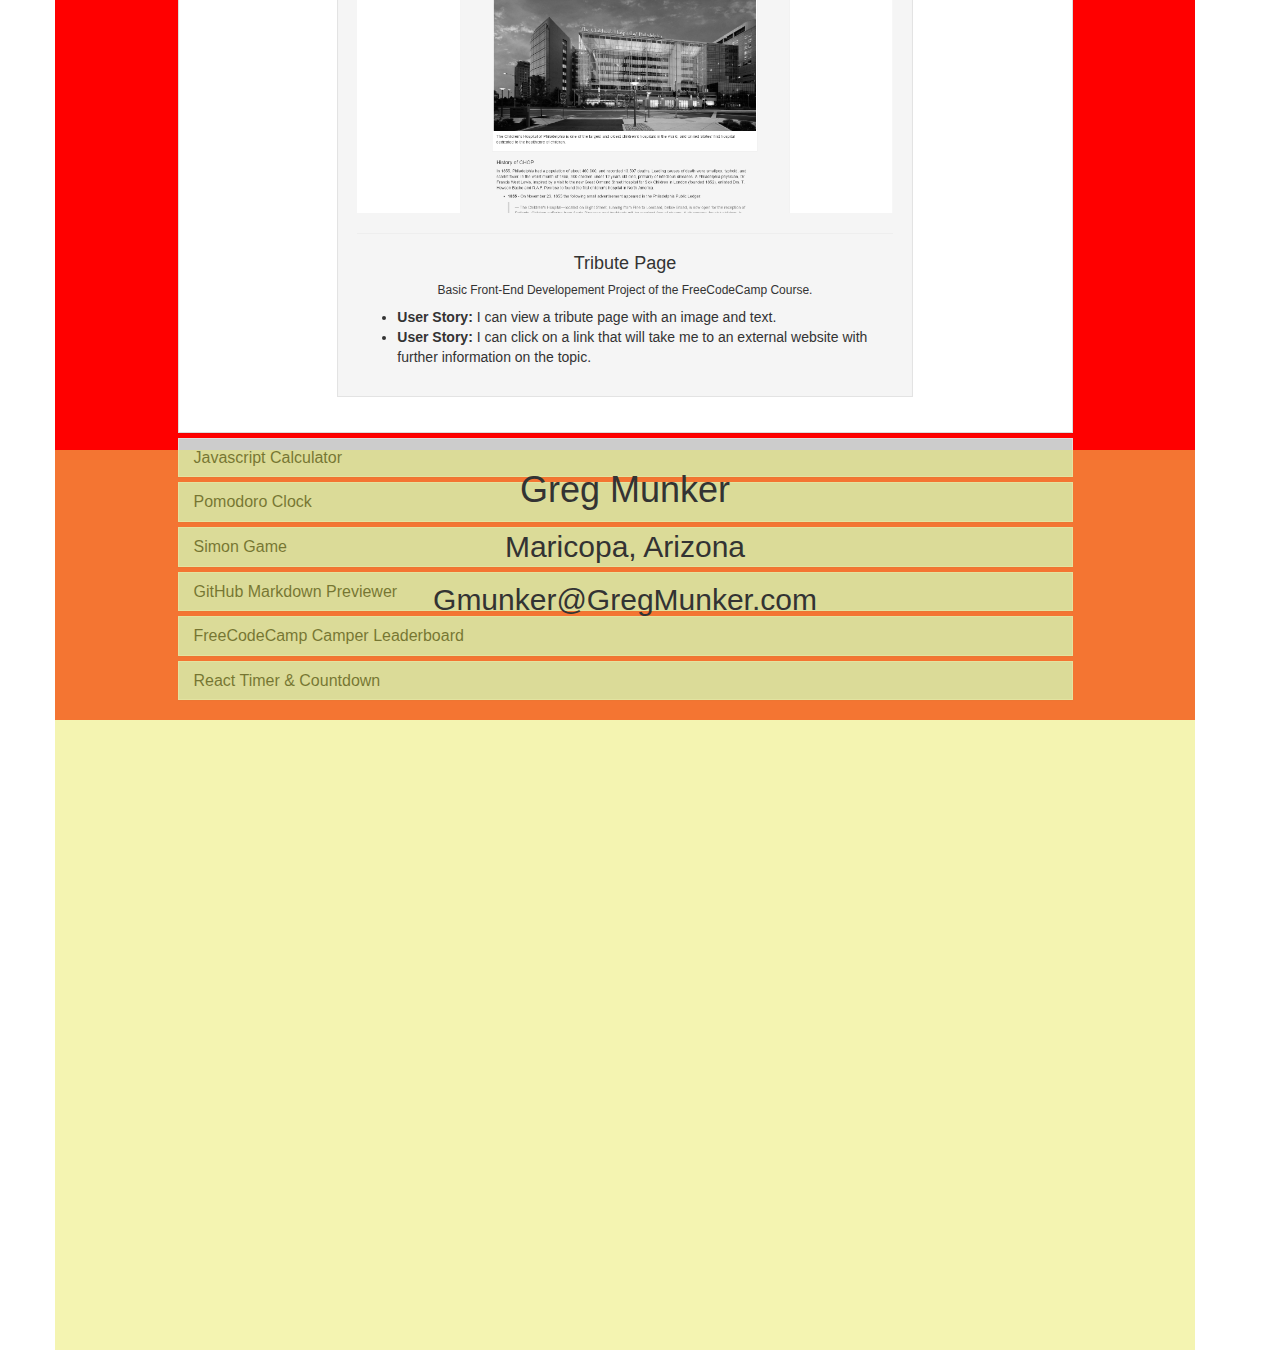
==== commit 36047759: "adding stylings" ====
--- a/index.html
+++ b/index.html
@@ -27,41 +27,45 @@
   <nav id="top"></nav>
 
   <div class="container">
-    <header class="row intro text-center">
-      <h1 class="intro_name">Hello, I'm Greg Munker</h1>
-      <h2 class="intro_title">Front-End Developer</h2>
-      <h4 class="intro_subtext">Sometimes simple speaks volumes...</h4>
-
-      <div class="buttons" id="about_button">
-        <p class="buttons-text"><a href="#about_me">About Me...</a></p>
-      </div>
-      <div class="buttons" id="contact_button">
-        <p class="buttons-text"><a href="#toolbox">Toolbox...</a></p>
-      </div>
-      <div class="buttons" id="projects_button">
-        <p class="buttons-text"><a href="#projects">Projects...</a></p>
-      </div>
-      <div class="buttons" id="contact_button">
-        <p class="buttons-text"><a href="#contact_me">Contact Me...</a></p>
-      </div>
-    </header>
-
-    <section id="about_me" class="about_me row">
-      <div class="col-sm-12">
+
+    <section id="landing" class="col-xs-12 intro text-center row">
+      <div class="row">
+        <h1 class="intro_name text-center">Hello, I'm Greg Munker</h1>
+        <h2 class="intro_title">Front-End Developer</h2>
+        <h4 class="intro_subtext">Sometimes simple speaks volumes</h4>
+        </div>
+        <div class="row">
+          <div class="buttons row" id="about_button">
+            <p class="buttons-text"><a href="#about_me">About Me...</a></p>
+          </div>
+          <div class="buttons row" id="toolbox_button">
+            <p class="buttons-text"><a href="#toolbox">Toolbox...</a></p>
+          </div>
+          <div class="buttons row" id="projects_button">
+            <p class="buttons-text"><a href="#projects">Projects...</a></p>
+          </div>
+          <div class="buttons row" id="contact_button">
+            <p class="buttons-text"><a href="#contact_me">Contact Me...</a></p>
+          </div>
+        </div>
+    </section>
+
+    <section id="about_me" class="col-xs-12 row">
+      <div class="col-xs-12">
         <div class="row">
           <div class="col-xs-12 col-md-4">
             <button type="button" class="btn btn-lg col-xs-12" data-toggle="modal" data-target="#Personal_Modal">
               Personal
             </button>
+            <button type="button" class="btn btn-lg col-xs-12" data-toggle="modal" data-target="#webDevs_Modal">
+              webDevs(online, studyGroup);
+            </button>
+          </div>
+          <img class="img-responsive col-xs-10 col-xs-offset-1 col-md-offset-0 col-md-4" src="images/GregFamily.jpg" />
+          <div class="col-xs-12 col-md-4">
             <button type="button" class="btn btn-lg col-xs-12" data-toggle="modal" data-target="#Edu_Modal">
               Education
-            </button>
-          </div>
-          <img class="img-responsive col-xs-12 col-md-4" src="images/GregFamily.jpg" />
-          <div class="col-xs-12 col-md-4">
-            <button type="button" class="btn btn-lg col-xs-12" data-toggle="modal" data-target="#webDevs_Modal">
-              webDevs(inTraining, online, studyGroup);
-            </button>
+            </button>            
             <button type="button" class="btn btn-lg col-xs-12" data-toggle="modal" data-target="#FCC_Maricopa_Modal">
               FreeCodeCamp Maricopa, AZ
             </button>
@@ -70,16 +74,14 @@
       </div>
     </section>
 
-    <section class="toolbox row" id="toolbox">
-      <h2 class="text-center">My Toolbox</h2>
-      <div class="row">
-        <div class="col-sm-12">
+    <section id="toolbox" class="col-xs-12 row">
+        <div class="col-xs-12 toolbox-container">
           <div class="row">
-            <div class="toolbox_progress_bar_title col-sm-2 col-lg-1 col-lg-offset-1">
+            <div class="toolbox_progress_bar_title col-sm-2">
               <img class="html5_logo" src="https://upload.wikimedia.org/wikipedia/commons/thumb/0/00/HTML5_logo_black.svg/1024px-HTML5_logo_black.svg.png"
               />
             </div>
-            <div class="toolbox_progress_bar col-sm-9">
+            <div class="toolbox_progress_bar col-xs-12 col-sm-9">
               <div class="toolbox_progress_bar_position"></div>
             </div>
           </div>
@@ -204,162 +206,265 @@
             </div>
           </div>
         </div>
+    </section>
+
+    <section id="projects" class="col-xs-12 row">
+
+      <div class="col-xs-10 col-xs-offset-1">
+        <h2 class="text-center">My Projects</h2>
+        <div class="panel-group" id="accordion" role="tablist" aria-multiselectable="true">
+          <div class="panel panel-default">
+            <a class="collapsed" role="button" data-toggle="collapse" data-parent="#accordion" href="#collapse_tribute" aria-expanded="false"
+              aria-controls="collapse_tribute">
+              <div class="panel-heading" role="tab" id="tribute-collapse-heading">
+                <h4 class="panel-title">
+                  Tribute Page
+                </h4>
+              </div>
+            </a>
+            <div id="collapse_tribute" class="panel-collapse collapse in" role="tabpanel" aria-labelledby="headingOne">
+              <div class="panel-body">
+                <div class="project col-sm-12 col-lg-offset-2 col-lg-8 well">
+                  <img class="project_image img-responsive" src="images/chop_tribute.png" data-toggle="modal" data-target="#chop_tribute_Modal"
+                  />
+                  <hr>
+                  <div class="project_title">
+                    <h4 class="text-center">Tribute Page</h4>
+                    <h6 class="text-center">Basic Front-End Developement Project of the FreeCodeCamp Course.</h6>
+                    <ul>
+                      <li><span class="bold">User Story:</span> I can view a tribute page with an image and text.</li>
+                      <li><span class="bold">User Story:</span> I can click on a link that will take me to an external website
+                        with further information on the topic.</li>
+                    </ul>
+                  </div>
+                </div>
+              </div>
+            </div>
+          </div>
+          <div class="panel panel-default">
+            <a role="button" data-toggle="collapse" data-parent="#accordion" href="#collapse_js_cal" aria-expanded="false" aria-controls="collapse_js_cal">
+              <div class="panel-heading" role="tab" id="headingTwo">
+                <h4 class="panel-title">
+                  Javascript Calculator
+                </h4>
+              </div>
+            </a>
+            <div id="collapse_js_cal" class="panel-collapse collapse" role="tabpanel" aria-labelledby="headingTwo">
+              <div class="panel-body">
+                <div class="project col-sm-12 col-lg-offset-2 col-lg-8 well">
+                  <img class="project_image img-responsive" src="images/js_cal.png" data-toggle="modal" data-target="#js_cal_Modal" />
+                  <hr>
+                  <div class="project_title">
+                    <h4 class="text-center">Javascript Calculator</h4>
+                    <h6 class="text-center">Advanced Front-End Developement Project of the FreeCodeCamp Course.</h6>
+                    <ul>
+                      <li><span class="bold">User Story:</span> I can add, subtract, multiply and divide two numbers.</li>
+                      <li><span class="bold">User Story:</span> I can clear the input field with a clear button.</li>
+                      <li><span class="bold">User Story:</span> I can keep chaining mathematical operations together until I
+                        hit the equal button, and the calculator will tell me the correct output.</li>
+                    </ul>
+                  </div>
+                </div>
+              </div>
+            </div>
+          </div>
+          <div class="panel panel-default">
+            <a class="collapsed" role="button" data-toggle="collapse" data-parent="#accordion" href="#collapse_pomo" aria-expanded="false"
+              aria-controls="collapse_pomo">
+              <div class="panel-heading" role="tab" id="headingThree">
+                <h4 class="panel-title">
+                  Pomodoro Clock
+                </h4>
+              </div>
+            </a>
+            <div id="collapse_pomo" class="panel-collapse collapse" role="tabpanel" aria-labelledby="headingThree">
+              <div class="panel-body">
+                <div class="project col-sm-12 col-lg-offset-2 col-lg-8 well">
+                  <img class="project_image img-responsive" src="images/pomo.png" data-toggle="modal" data-target="#pomo_Modal" />
+                  <hr>
+                  <div class="project_title">
+                    <h4 class="text-center">Pomodoro Clock</h4>
+                    <h6 class="text-center">Advanced Front-End Developement Project of the FreeCodeCamp Course.</h6>
+                    <ul>
+                      <li><span class="bold">User Story:</span> I can start a 25 minute pomodoro, and the timer will go off once
+                        25 minutes has elapsed.</li>
+                      <li><span class="bold">User Story:</span> I can reset the clock for my next pomodoro.</li>
+                      <li><span class="bold">User Story:</span> I can customize the length of each pomodoro.</li>
+                    </ul>
+                  </div>
+                </div>
+              </div>
+            </div>
+          </div>
+
+          <div class="panel panel-default">
+            <a class="collapsed" role="button" data-toggle="collapse" data-parent="#accordion" href="#collapse_simon" aria-expanded="false"
+              aria-controls="collapse_simon">
+              <div class="panel-heading" role="tab" id="headingTwo">
+                <h4 class="panel-title">
+                  Simon Game
+                </h4>
+              </div>
+            </a>
+            <div id="collapse_simon" class="panel-collapse collapse" role="tabpanel" aria-labelledby="headingTwo">
+              <div class="panel-body">
+                <div class="project col-sm-12 col-lg-offset-2 col-lg-8 well">
+                  <img class="project_image img-responsive" src="images/simon_game.png" data-toggle="modal" data-target="#simon_Modal" />
+                  <hr>
+                  <div class="project_title">
+                    <h4 class="text-center">1978 Pocket Simon Game</h4>
+                    <h6 class="text-center">Basic Front-End Developement Project of the FreeCodeCamp Course.</h6>
+                    <ul>
+                      <li><span class="bold">User Story:</span> I am presented with a random series of button presses.
+                        <li><span class="bold">User Story:</span> Each time I input a series of button presses correctly, I see
+                          the same series of button presses but with an additional step.</li>
+                        <li><span class="bold">User Story:</span> I hear a sound that corresponds to each button both when the
+                          series of button presses plays, and when I personally press a button.</li>
+                        <li><span class="bold">User Story:</span> If I press the wrong button, I am notified that I have done
+                          so, and that series of button presses starts again to remind me of the pattern so I can try again.</li>
+                        <li><span class="bold">User Story:</span> I can see how many steps are in the current series of button
+                          presses.</li>
+                        <li><span class="bold">User Story:</span> If I want to restart, I can hit a button to do so, and the
+                          game will return to a single step.</li>
+                        <li><span class="bold">User Story:</span> I can play in strict mode where if I get a button press wrong,
+                          it notifies me that I have done so, and the game restarts at a new random series of button presses.</li>
+                        <li><span class="bold">User Story:</span> I can win the game by getting a series of 20 steps correct.
+                          I am notified of my victory, then the game starts over.</li>
+                    </ul>
+                  </div>
+                </div>
+              </div>
+            </div>
+          </div>
+
+          <div class="panel panel-default">
+            <a class="collapsed" role="button" data-toggle="collapse" data-parent="#accordion" href="#collapse_markdown" aria-expanded="false"
+              aria-controls="collapse_markdown">
+              <div class="panel-heading" role="tab" id="headingTwo">
+                <h4 class="panel-title">
+                  GitHub Markdown Previewer
+                </h4>
+              </div>
+            </a>
+            <div id="collapse_markdown" class="panel-collapse collapse" role="tabpanel" aria-labelledby="headingTwo">
+              <div class="panel-body">
+                <div class="project col-sm-12 col-lg-offset-2 col-lg-8 well">
+                  <a href="http://gmunker-markdownapp.herokuapp.com/">
+                    <img class="project_image img-responsive" src="images/markdown.png" />
+                  </a>
+                  <hr>
+                  <div class="project_title">
+                    <h4 class="text-center">Markdown Previewer</h4>
+                    <h6 class="text-center">React Project of the FreeCodeCamp Course.</h6>
+                    <ul>
+                      <li><span class="bold">User Story:</span> I can type GitHub-flavored Markdown into a text area.</li>
+                      <li><span class="bold">User Story:</span> I can see a preview of the output of my markdown that is updated
+                        as I type.</li>
+                    </ul>
+                  </div>
+                </div>
+              </div>
+            </div>
+          </div>
+
+          <div class="panel panel-default">
+            <a class="collapsed" role="button" data-toggle="collapse" data-parent="#accordion" href="#collapse_leaderboard" aria-expanded="false"
+              aria-controls="collapse_leaderboard">
+              <div class="panel-heading" role="tab" id="headingTwo">
+                <h4 class="panel-title">
+
+                  FreeCodeCamp Camper Leaderboard
+
+                </h4>
+              </div>
+            </a>
+            <div id="collapse_leaderboard" class="panel-collapse collapse" role="tabpanel" aria-labelledby="headingTwo">
+              <div class="panel-body">
+                <div class="project col-sm-12 col-lg-offset-2 col-lg-8 well">
+                  <a href="http://gmunker-fcc-leaderboard.herokuapp.com/">
+                    <img class="project_image img-responsive" src="images/fcc_leader_board.png" />
+                  </a>
+                  <hr>
+                  <div class="project_title">
+                    <h4 class="text-center">FreeCodeCamp Camper Leaderboard</h4>
+                    <h6 class="text-center">React Project of the FreeCodeCamp Course.</h6>
+                    <ul>
+                      <li><span class="bold">User Story:</span> I can see a table of the Free Code Camp campers who've earned
+                        the most brownie points in the past 30 days.</li>
+                      <li><span class="bold">User Story:</span> I can see how many brownie points they've earned in the past
+                        30 days, and how many they've earned total.</li>
+                      <li><span class="bold">User Story:</span> I can toggle between sorting the list by how many brownie points
+                        they've earned in the past 30 days and by how many brownie points they've earned total.</li>
+                    </ul>
+                  </div>
+                </div>
+              </div>
+            </div>
+          </div>
+
+          <div class="panel panel-default">
+            <a class="collapsed" role="button" data-toggle="collapse" data-parent="#accordion" href="#collapse_timer" aria-expanded="false"
+              aria-controls="collapse_timer">
+              <div class="panel-heading" role="tab" id="headingTwo">
+                <h4 class="panel-title">
+                  React Timer & Countdown
+                </h4>
+              </div>
+            </a>
+            <div id="collapse_timer" class="panel-collapse collapse" role="tabpanel" aria-labelledby="headingTwo">
+              <div class="panel-body">
+                <div class="project col-sm-12 col-lg-offset-2 col-lg-8 well">
+                  <a href="https://gmunker-reacttimer.herokuapp.com/">
+                    <img class="project_image img-responsive" src="images/react_timer.png" />
+                  </a>
+                  <hr>
+                  <div class="project_title">
+                    <h4 class="text-center">React Timer & Countdown App</h4>
+                    <h6 class="text-center">Udemy: The Complete React Developer Course.</h6>
+                    <ul>
+                      <li><span class="bold">User Story:</span> Create a timer app that has both a timer and countdown tab</li>
+                      <li><span class="bold">User Story:</span> It must have a Start / Stop button that switches on mouse click,
+                        and it must stop and start the current timer weather it is the timer or countdown timer.</li>
+                      <li><span class="bold">User Story:</span> It must have a clear button which zeroes out the timer app, and
+                        on the countdown app returns to input.</li>
+                      <li><span class="bold">User Story:</span> Countdown app must start with an input field and start button,
+                        once started it must switch to the start/stop combo for the timer.</li>
+                      <li><span class="bold">User Story:</span> Create test cases to ensure everything works properly.</li>
+                    </ul>
+                  </div>
+                </div>
+              </div>
+            </div>
+          </div>
+        </div>
       </div>
     </section>
 
-    <section id="projects" class="projects row">
-      <div class="col-sm-12">
-        <h2 class="text-center">My Projects</h2>
-
-        <div class="project col-sm-12 col-lg-offset-2 col-lg-8 well">
-          <img class="project_image img-responsive" src="images/chop_tribute.png" data-toggle="modal" data-target="#chop_tribute_Modal"
-          />
-          <hr>
-          <div class="project_title">
-            <h4 class="text-center">Tribute Page</h4>
-            <h6 class="text-center">Basic Front-End Developement Project of the FreeCodeCamp Course.</h6>
-            <ul>
-              <li><span class="bold">User Story:</span> I can view a tribute page with an image and text.</li>
-              <li><span class="bold">User Story:</span> I can click on a link that will take me to an external website with further information on the topic.</li>
-            </ul>
-          </div>
-        </div>
-
-        <div class="project col-sm-12 col-lg-offset-2 col-lg-8 well">
-          <img class="project_image img-responsive" src="images/js_cal.png" data-toggle="modal" data-target="#js_cal_Modal" />
-          <hr>
-          <div class="project_title">
-            <h4 class="text-center">Javascript Calculator</h4>
-            <h6 class="text-center">Advanced Front-End Developement Project of the FreeCodeCamp Course.</h6>
-            <ul>
-              <li><span class="bold">User Story:</span> I can add, subtract, multiply and divide two numbers.</li>
-                <li><span class="bold">User Story:</span> I can clear the input field with a clear button.</li>
-                <li><span class="bold">User Story:</span> I can keep chaining mathematical operations together until I hit the equal button, and the calculator will tell me the correct output.</li>
-            </ul>
-          </div>
-        </div>
-
-        <div class="project col-sm-12 col-lg-offset-2 col-lg-8 well">
-          <img class="project_image img-responsive" src="images/pomo.png" data-toggle="modal" data-target="#pomo_Modal" />
-          <hr>
-          <div class="project_title">
-            <h4 class="text-center">Pomodoro Clock</h4>
-            <h6 class="text-center">Advanced Front-End Developement Project of the FreeCodeCamp Course.</h6>
-            <ul>
-              <li><span class="bold">User Story:</span>  I can start a 25 minute pomodoro, and the timer will go off once 25 minutes has elapsed.</li>
-                <li><span class="bold">User Story:</span> I can reset the clock for my next pomodoro.</li>
-                <li><span class="bold">User Story:</span> I can customize the length of each pomodoro.</li>
-            </ul>
-          </div>
-        </div>
-
-        <div class="project col-sm-12 col-lg-offset-2 col-lg-8 well">
-          <img class="project_image img-responsive" src="images/simon_game.png" data-toggle="modal" data-target="#simon_Modal" />
-          <hr>
-          <div class="project_title">
-            <h4 class="text-center">1978 Pocket Simon Game</h4>
-            <h6 class="text-center">Basic Front-End Developement Project of the FreeCodeCamp Course.</h6>
-            <ul>
-              <li><span class="bold">User Story:</span> I am presented with a random series of button presses.
-                <li><span class="bold">User Story:</span> Each time I input a series of button presses correctly, I see the same
-                  series of button presses but with an additional step.</li>
-                <li><span class="bold">User Story:</span> I hear a sound that corresponds to each button both when the series
-                  of button presses plays, and when I personally press a button.</li>
-                <li><span class="bold">User Story:</span> If I press the wrong button, I am notified that I have done so, and
-                  that series of button presses starts again to remind me of the pattern so I can try again.</li>
-                <li><span class="bold">User Story:</span> I can see how many steps are in the current series of button presses.</li>
-                <li><span class="bold">User Story:</span> If I want to restart, I can hit a button to do so, and the game will
-                  return to a single step.</li>
-                <li><span class="bold">User Story:</span> I can play in strict mode where if I get a button press wrong, it notifies
-                  me that I have done so, and the game restarts at a new random series of button presses.</li>
-                <li><span class="bold">User Story:</span> I can win the game by getting a series of 20 steps correct. I am notified
-                  of my victory, then the game starts over.</li>
-            </ul>
-          </div>
-        </div>
-
-        <div class="project col-sm-12 col-lg-offset-2 col-lg-8 well">
-          <a href="http://gmunker-markdownapp.herokuapp.com/">
-            <img class="project_image img-responsive" src="images/markdown.png" />
-          </a>
-          <hr>
-          <div class="project_title">
-            <h4 class="text-center">Markdown Previewer</h4>
-            <h6 class="text-center">React Project of the FreeCodeCamp Course.</h6>
-            <ul>
-              <li><span class="bold">User Story:</span> I can type GitHub-flavored Markdown into a text area.</li>
-                <li><span class="bold">User Story:</span> I can see a preview of the output of my markdown that is updated as I type.</li>
-            </ul>
-          </div>
-        </div>
-
-        <div class="project col-sm-12 col-lg-offset-2 col-lg-8 well">
-          <a href="http://gmunker-fcc-leaderboard.herokuapp.com/">
-            <img class="project_image img-responsive" src="images/fcc_leader_board.png" />
-          </a>          <hr>
-          <div class="project_title">
-            <h4 class="text-center">FreeCodeCamp Camper Leaderboard</h4>
-            <h6 class="text-center">React Project of the FreeCodeCamp Course.</h6>
-            <ul>
-              <li><span class="bold">User Story:</span> I can see a table of the Free Code Camp campers who've earned the most brownie points in the past 30 days.</li>
-                <li><span class="bold">User Story:</span> I can see how many brownie points they've earned in the past 30 days, and how many they've earned total.</li>
-                <li><span class="bold">User Story:</span> I can toggle between sorting the list by how many brownie points they've earned in the past 30 days and by how many brownie points they've earned total.</li>
-            </ul>
-          </div>
-        </div>
-
-        <div class="project col-sm-12 col-lg-offset-2 col-lg-8 well">
-          <a href="https://gmunker-reacttimer.herokuapp.com/">
-            <img class="project_image img-responsive" src="images/react_timer.png" />
-          </a>
-          <hr>
-          <div class="project_title">
-            <h4 class="text-center">React Timer & Countdown App</h4>
-            <h6 class="text-center">Udemy: The Complete React Developer Course.</h6>
-            <ul>
-              <li><span class="bold">User Story:</span> Create a timer app that has both a timer and countdown tab</li>
-                <li><span class="bold">User Story:</span> It must have a Start / Stop button that switches on mouse 
-                click, and it must stop and start the current timer weather it is the timer or countdown timer.</li>
-                <li><span class="bold">User Story:</span> It must have a clear button which zeroes out the timer app, 
-                and on the countdown app returns to input.</li>
-                <li><span class="bold">User Story:</span> Countdown app must start with an input field and start button,
-                once started it must switch to the start/stop combo for the timer.</li>
-                <li><span class="bold">User Story:</span> Create test cases to ensure everything works properly.</li>
-            </ul>
-          </div>
-        </div>
-
-        <div class="project col-sm-12 col-lg-offset-2 col-lg-8 well">
-          <a href="http://gmunker-reacttodo.herokuapp.com/">
-            <img class="project_image img-responsive" src="" />
-          </a>
-          <hr>
-          <div class="project_title">
-            <h4 class="text-center">1978 Pocket Simon Game</h4>
-            <h6 class="text-center">Basic Front-End Developement Project of the FreeCodeCamp Course.</h6>
-            <ul>
-              <li><span class="bold">User Story:</span> I am presented with a random series of button presses.
-                <li><span class="bold">User Story:</span> Each time I input a series of button presses correctly, I see the same
-                  series of button presses but with an additional step.</li>
-                <li><span class="bold">User Story:</span> I hear a sound that corresponds to each button both when the series
-                  of button presses plays, and when I personally press a button.</li>
-                <li><span class="bold">User Story:</span> If I press the wrong button, I am notified that I have done so, and
-                  that series of button presses starts again to remind me of the pattern so I can try again.</li>
-                <li><span class="bold">User Story:</span> I can see how many steps are in the current series of button presses.</li>
-                <li><span class="bold">User Story:</span> If I want to restart, I can hit a button to do so, and the game will
-                  return to a single step.</li>
-                <li><span class="bold">User Story:</span> I can play in strict mode where if I get a button press wrong, it notifies
-                  me that I have done so, and the game restarts at a new random series of button presses.</li>
-                <li><span class="bold">User Story:</span> I can win the game by getting a series of 20 steps correct. I am notified
-                  of my victory, then the game starts over.</li>
-            </ul>
-          </div>
-        </div>
-
-
-      </div>
-    </section>
+    <section id="contact_me" class="col-xs-12 row">
+      <div class="text-center">
+        <h1>Greg Munker</h1>
+        <h2>Maricopa, Arizona</h2>
+        <h2>Gmunker@GregMunker.com</h2>  
+      </div>      
+    </section> 
   </div>
+
+
+
+
+
+
+
+
+
+
+
+
+
+
+
+
+
 
   <div class="modal fade" id="Personal_Modal" tabindex="-1" role="dialog" aria-labelledby="myModalLabel">
     <div class="modal-dialog" role="document">
--- a/styles/style.css
+++ b/styles/style.css
@@ -1,171 +1,167 @@
-header {
-  height: 100vh;
-}
-
-img {
-  filter: grayscale(100%)
-  }
-
-.buttons {
-  width: 500px;
-  height: 100px;
-  position: relative;
-  margin: 50px auto;
-  font-size: 50px;
-}
-
-.buttons:hover {
-  animation-name: button_background;
-  animation-duration: 1s;
-  animation-fill-mode: forwards;
-  animation-timing-function: ease-out;
-}
-
-@keyframes button_background {
-  100% {background-color: black}
-}
-
-.toolbox {
-}
-
-.toolbox h2 {
-  margin: 40px auto;
-  font-size: 60px;
-}
-
-.toolbox_progress_bar_title {
-  /*display: flex;*/
-}
-
-.toolbox_progress_bar_title img {
-  position: relative;
-  top: 5px;
-  height: 75px;
-}
-
-.router_logo {
-  position: relative;
-  top: 20px!important;
-  height: 50px!important;
-  width: 75px;
-}
-
-.npm_logo {
-  position: relative;
-  top: 20px!important;
-  height: 50px!important;
-  width: 75px;
-}
-
-.toolbox_progress_bar {
-  height: 20px;
-  /*border: 1px solid black;*/
-  margin: 30px 20px;
-  /*background-color: background-image: -webkit-gradient(linear, left, right, from(black 55%),white 10%));*/
-  background-image: -webkit-linear-gradient(left, black 55%, white 10%);
-  background-image: -moz-linear-gradient(left, black 55%, white 10%);
-  background-image: linear-gradient(to right, black 55%, white 10%);
-  box-shadow: inset 1px 1px 10px #ccc;
-}
-
-.toolbox_progress_bar_position {
-  height: 40px;
-  width: 40px;
-  border-radius: 50%;
-  background-color: black;
-  position: relative;
-  left: 50%;
-  bottom: 10px;
-  color: white;
-}
-
-.toolbox_progress_bar_position p {
-  position: relative;
-  text-align: center;
-  top: 10px;
-  font-size: 14px;  
-}
-
-.projects {
-  position: relative;
-  top: 50px;
-}
-
-#projects .well {
-  margin-top: 30px;
-}
-
-.project img {
-  /*height: 300px;*/
-  filter: grayscale(100%)
-}
-
-.project img:hover {
-  animation-name: img_hover;
-  animation-duration: 1s;
-  animation-fill-mode: forwards;
-  animation-timing-function: ease-out;
-}
-
-@keyframes img_hover {
-  100% {filter: grayscale(0%)}
-}
-
-.bold {
-  font-weight: bold;
-}
-
-#about_me {
-  height: 120vh;
-  position: relative;
-}
-
-.about_me_webDev_algo {
-  font-family: initial;
- margin: 0!important;
-}
-
-
-#about_me .btn {
-  position: relative;
-  margin: 10px 0;
-  background-color: transparent;
-  border-radius: 0!important;
-  font-size: 25px;
-  padding: 5;
-
-}
-
-#about_me img:hover {
-  animation-name: img_hover;
-  animation-duration: .5s;
-  animation-fill-mode: forwards;
-  animation-timing-function: ease-out;
-}
-
-.chop_tribute {
-  position: relative;
-  width: 100px;
-}
-
-body .modal-chop, .modal-pomo {
-    /* new custom width */
-    max-width: 1100px;
-    /* must be half of the width, minus scrollbar on the left (30px) */
-    margin: 0 auto;
-}
-
-body .modal-simon {
-    /* new custom width */
-    max-width: 820px;
-    /* must be half of the width, minus scrollbar on the left (30px) */
-    margin: 0 auto;
-}
-
-.modal-chop .well {
-  max-width: 800px;
-}
-
-.modal-pomo #controls{
-  max-width: 800px;
-}+img {
+  -webkit-filter: grayscale(100%);
+  filter: grayscale(100%); }
+
+#landing {
+  background-color: blue;
+  position: relative;
+  min-height: 100vh;
+  top: 150px; }
+  #landing .buttons {
+    position: relative;
+    margin: 50px auto;
+    font-size: 30px; }
+  #landing a {
+    color: black; }
+
+#about_me {
+  background-color: beige;
+  position: relative;
+  min-height: 100vh; }
+  #about_me .col-xs-12 {
+    top: 150px; }
+  #about_me .about_me_webDev_algo {
+    font-family: initial;
+    margin: 0 !important; }
+  #about_me button {
+    position: relative;
+    background-color: transparent;
+    border-radius: 0 !important;
+    font-size: 20px; }
+  #about_me img:hover {
+    -webkit-animation-name: img_hover;
+    animation-name: img_hover;
+    -webkit-animation-duration: .5s;
+    animation-duration: .5s;
+    -webkit-animation-fill-mode: forwards;
+    animation-fill-mode: forwards;
+    -webkit-animation-timing-function: ease-out;
+    animation-timing-function: ease-out; }
+
+#toolbox {
+  background-color: green;
+  min-height: 100vh; }
+  #toolbox .toolbox-container {
+    position: relative; }
+
+.toolbox h2 {
+  margin: 40px auto;
+  font-size: 60px; }
+
+.toolbox_progress_bar_title img {
+  position: relative;
+  top: 5px;
+  height: 75px; }
+
+.router_logo {
+  position: relative;
+  top: 20px !important;
+  height: 50px !important;
+  width: 75px; }
+
+.npm_logo {
+  position: relative;
+  top: 20px !important;
+  height: 50px !important;
+  width: 75px; }
+
+.toolbox_progress_bar {
+  height: 20px;
+  /*border: 1px solid black;*/
+  margin: 30px 20px;
+  /*background-color: background-image: -webkit-gradient(linear, left, right, from(black 55%),white 10%));*/
+  background-image: -webkit-linear-gradient(left, black 55%, white 10%);
+  background-image: -moz-linear-gradient(left, black 55%, white 10%);
+  background-image: linear-gradient(to right, black 55%, white 10%);
+  box-shadow: inset 1px 1px 10px #ccc; }
+
+.toolbox_progress_bar_position {
+  height: 40px;
+  width: 40px;
+  border-radius: 50%;
+  background-color: black;
+  position: relative;
+  left: 50%;
+  bottom: 10px;
+  color: white; }
+
+.toolbox_progress_bar_position p {
+  position: relative;
+  text-align: center;
+  top: 10px;
+  font-size: 14px; }
+
+#projects {
+  position: relative;
+  min-height: 100vh;
+  background-color: red; }
+  #projects .well {
+    margin-top: 30px; }
+
+#project img {
+  /*height: 300px;*/
+  -webkit-filter: grayscale(100%);
+  filter: grayscale(100%); }
+
+#project img:hover {
+  -webkit-animation-name: img_hover;
+  animation-name: img_hover;
+  -webkit-animation-duration: 1s;
+  animation-duration: 1s;
+  -webkit-animation-fill-mode: forwards;
+  animation-fill-mode: forwards;
+  -webkit-animation-timing-function: ease-out;
+  animation-timing-function: ease-out; }
+
+@-webkit-keyframes img_hover {
+  100% {
+    -webkit-filter: grayscale(0%);
+    filter: grayscale(0%); } }
+
+@keyframes img_hover {
+  100% {
+    -webkit-filter: grayscale(0%);
+    filter: grayscale(0%); } }
+
+.bold {
+  font-weight: bold; }
+
+#contact_me {
+  min-height: 100vh;
+  background-color: rgba(233, 233, 100, 0.5); }
+
+.chop_tribute {
+  position: relative;
+  width: 100px; }
+
+body .modal-chop, .modal-pomo {
+  /* new custom width */
+  max-width: 1100px;
+  /* must be half of the width, minus scrollbar on the left (30px) */
+  margin: 0 auto; }
+
+body .modal-simon {
+  /* new custom width */
+  max-width: 820px;
+  /* must be half of the width, minus scrollbar on the left (30px) */
+  margin: 0 auto; }
+
+.modal-chop .well {
+  max-width: 800px; }
+
+.modal-pomo #controls {
+  max-width: 800px; }
+
+#projects {
+  position: relative;
+  top: 30vh; }
+  #projects .well {
+    border-radius: 0; }
+  #projects .panel-group .panel {
+    border-radius: 0; }
+  #projects .panel-group .panel-heading {
+    background-color: #ccc;
+    border-radius: 0; }
+  #projects .panel-group a {
+    text-decoration: none;
+    color: black; }
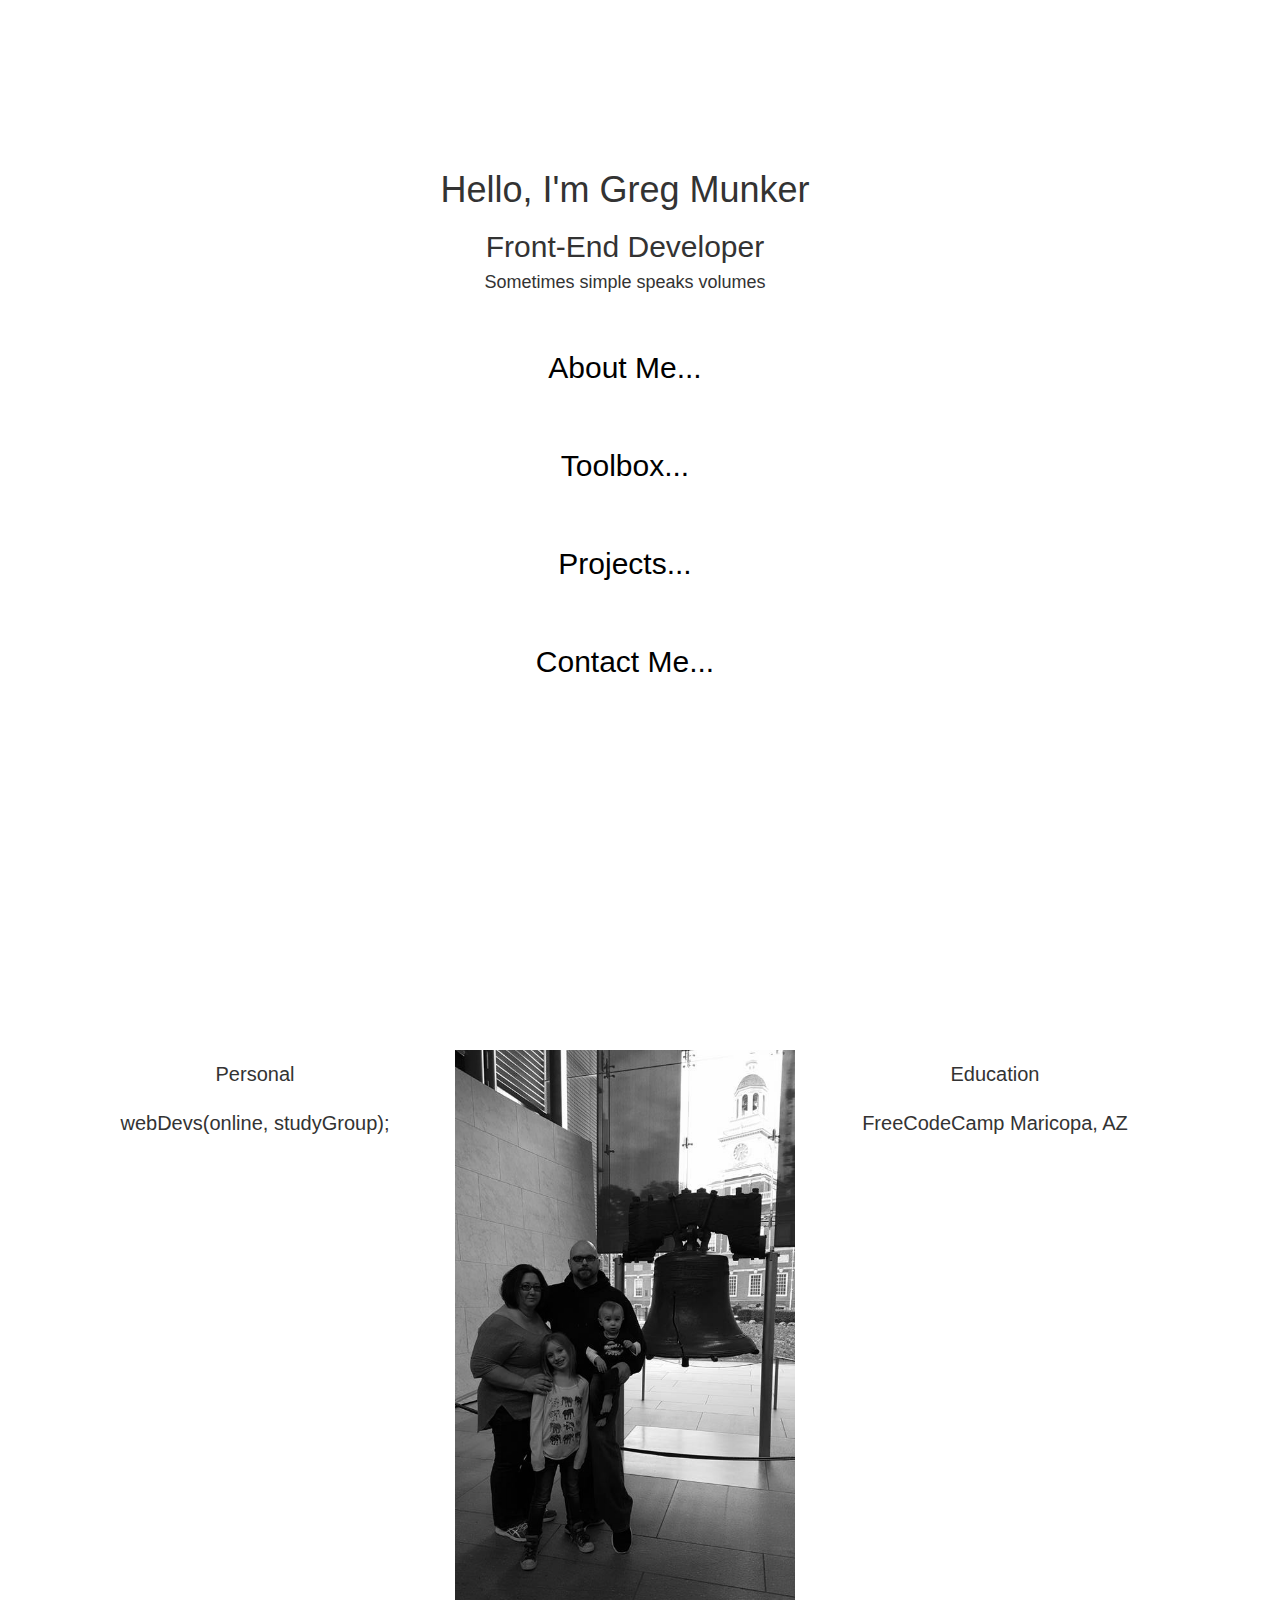
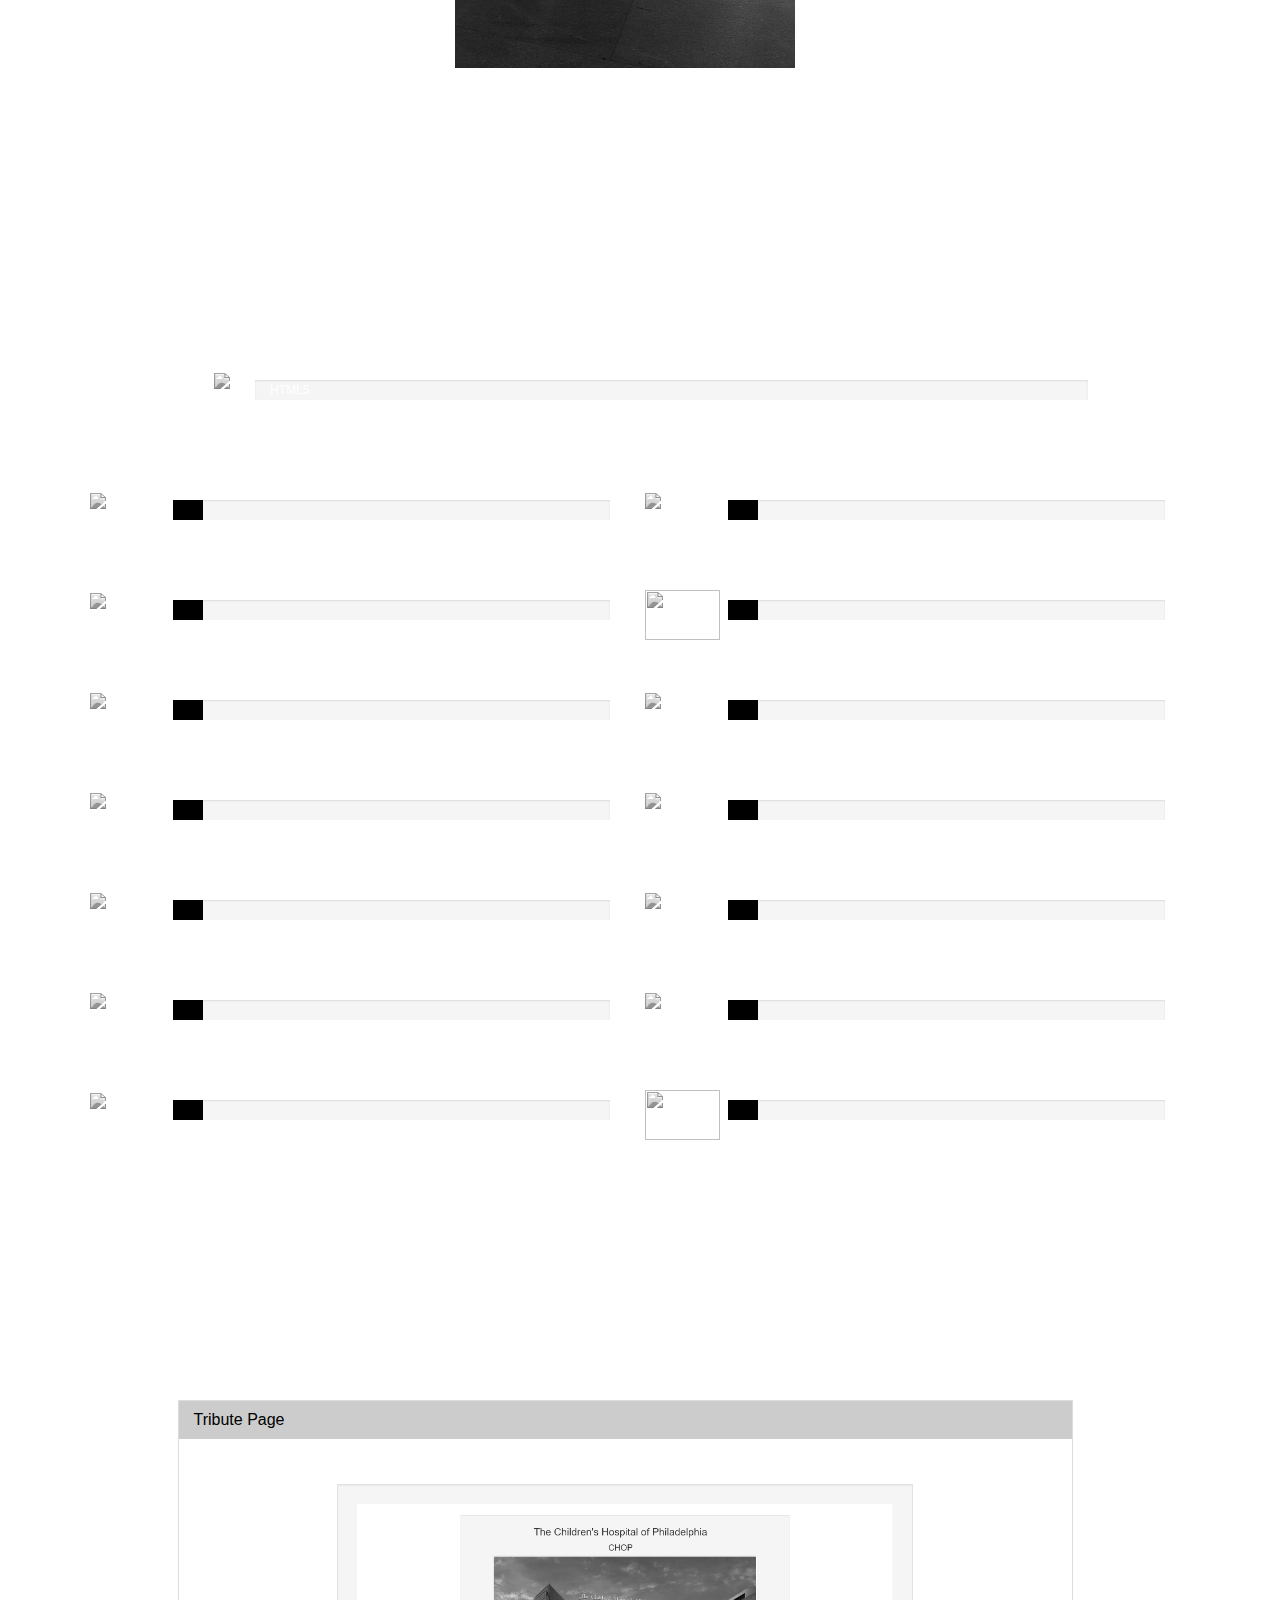
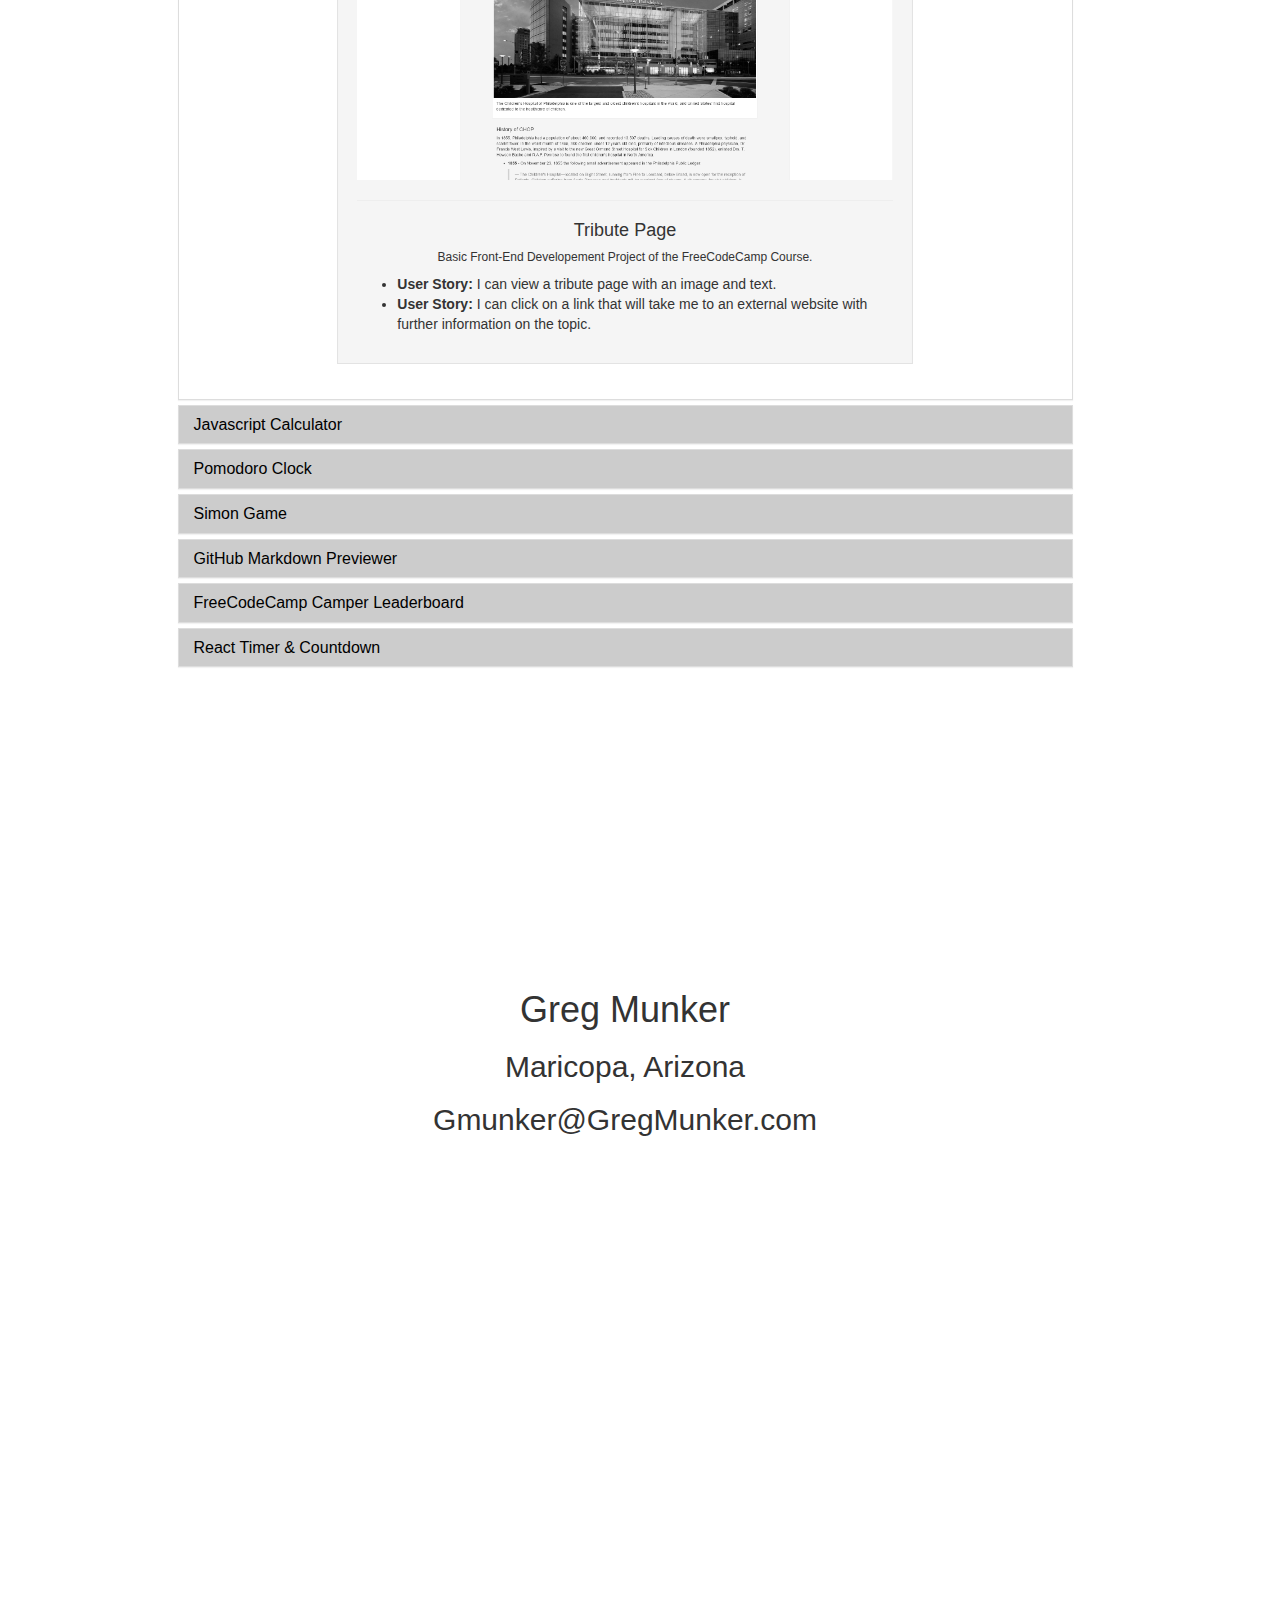
==== commit 3e3cd43f: "stylings" ====
--- a/index.html
+++ b/index.html
@@ -24,7 +24,6 @@
 </head>
 
 <body>
-  <nav id="top"></nav>
 
   <div class="container">
 
@@ -50,159 +49,193 @@
         </div>
     </section>
 
-    <section id="about_me" class="col-xs-12 row">
-      <div class="col-xs-12">
-        <div class="row">
-          <div class="col-xs-12 col-md-4">
-            <button type="button" class="btn btn-lg col-xs-12" data-toggle="modal" data-target="#Personal_Modal">
+    <section id="about_me" class="col-xs-12 row text-center">
+      <div class="about_me_container">
+
+          <div class="col-xs-12 col-md-4 about_me_button_group_left">
+            <button type="button" class="btn btn-lg" data-toggle="modal" data-target="#Personal_Modal">
               Personal
             </button>
-            <button type="button" class="btn btn-lg col-xs-12" data-toggle="modal" data-target="#webDevs_Modal">
+            <button type="button" class="btn btn-lg" data-toggle="modal" data-target="#webDevs_Modal">
               webDevs(online, studyGroup);
             </button>
           </div>
-          <img class="img-responsive col-xs-10 col-xs-offset-1 col-md-offset-0 col-md-4" src="images/GregFamily.jpg" />
-          <div class="col-xs-12 col-md-4">
-            <button type="button" class="btn btn-lg col-xs-12" data-toggle="modal" data-target="#Edu_Modal">
+
+          <div class="col-xs-12 col-md-4 about_me_img_container">
+            <img class="img-responsive" src="images/GregFamily.jpg" />
+          </div>
+
+          <div class="col-xs-12 col-md-4 about_me_button_group_right">
+            <button type="button" class="btn btn-lg" data-toggle="modal" data-target="#Edu_Modal">
               Education
             </button>            
-            <button type="button" class="btn btn-lg col-xs-12" data-toggle="modal" data-target="#FCC_Maricopa_Modal">
+            <button type="button" class="btn btn-lg" data-toggle="modal" data-target="#FCC_Maricopa_Modal">
               FreeCodeCamp Maricopa, AZ
             </button>
           </div>
-        </div>
-      </div>
+          
+          </div>
     </section>
 
     <section id="toolbox" class="col-xs-12 row">
-        <div class="col-xs-12 toolbox-container">
-          <div class="row">
-            <div class="toolbox_progress_bar_title col-sm-2">
-              <img class="html5_logo" src="https://upload.wikimedia.org/wikipedia/commons/thumb/0/00/HTML5_logo_black.svg/1024px-HTML5_logo_black.svg.png"
-              />
-            </div>
-            <div class="toolbox_progress_bar col-xs-12 col-sm-9">
-              <div class="toolbox_progress_bar_position"></div>
+        <div class="toolbox-container">
+          <div class="row tool">
+            <div class="toolbox_progress_bar_title col-xs-2 col-sm-2 text-right">
+              <img class="html5_logo" src="https://upload.wikimedia.org/wikipedia/commons/thumb/0/00/HTML5_logo_black.svg/1024px-HTML5_logo_black.svg.png" />
+            </div>
+            <div class="progress col-xs-12 col-sm-9">
+              <div id="html5_bar" class="progress-bar toolbox_progress_bar" role="progressbar" aria-valuenow="90" aria-valuemin="0" aria-valuemax="100";>
+                <span class="">HTML5 90%</span>
+              </div>
             </div>
           </div>
           <div class="col-sm-12 col-md-12 col-lg-6">
-            <div class="row">
+            <div class="row tool">
               <div class="toolbox_progress_bar_title col-sm-2">
                 <img class="css3_logo" src="http://findicons.com/files/icons/2773/pictonic_free/512/css3_01.png" />
               </div>
-              <div class="toolbox_progress_bar col-sm-9">
-                <div class="toolbox_progress_bar_position"></div>
-              </div>
-            </div>
-            <div class="row">
+               <div class="progress">
+              <div id="css3_bar" class="progress-bar toolbox_progress_bar col-xs-9" role="progressbar" aria-valuenow="90" aria-valuemin="0" aria-valuemax="100";>
+                <span class="sr-only">HTML5 90%</span>
+              </div>
+            </div>
+            </div>
+            <div class="row tool">
               <div class="toolbox_progress_bar_title col-sm-2">
                 <img class="js_logo" src="https://upload.wikimedia.org/wikipedia/commons/thumb/c/ce/Unofficial_JavaScript_logo.svg/480px-Unofficial_JavaScript_logo.svg.png"
                 />
               </div>
-              <div class="toolbox_progress_bar col-sm-9">
-                <div class="toolbox_progress_bar_position"></div>
-              </div>
-            </div>
-            <div class="row">
+               <div class="progress">
+              <div id="javascript_bar" class="progress-bar toolbox_progress_bar col-xs-9" role="progressbar" aria-valuenow="90" aria-valuemin="0" aria-valuemax="100";>
+                <span class="sr-only">HTML5 90%</span>
+              </div>
+            </div>
+            </div>
+            <div class="row tool">
               <div class="toolbox_progress_bar_title col-sm-2">
                 <img class="jquery_logo" src="http://www.free-icons-download.net/images/jquery-icon-17841.png" />
               </div>
-              <div class="toolbox_progress_bar col-sm-9">
-                <div class="toolbox_progress_bar_position"></div>
-              </div>
-            </div>
-            <div class="row">
+               <div class="progress">
+              <div id="jquery_bar" class="progress-bar toolbox_progress_bar col-xs-9" role="progressbar" aria-valuenow="90" aria-valuemin="0" aria-valuemax="100";>
+                <span class="sr-only">HTML5 90%</span>
+              </div>
+            </div>
+            </div>
+            <div class="row tool">
               <div class="toolbox_progress_bar_title col-sm-2">
                 <img class="sass_logo" src="http://sass-lang.com/assets/img/styleguide/black-7fd39aa3.png" />
               </div>
-              <div class="toolbox_progress_bar col-sm-9">
-                <div class="toolbox_progress_bar_position"></div>
-              </div>
-            </div>
-            <div class="row">
+               <div class="progress">
+              <div id="sass_bar" class="progress-bar toolbox_progress_bar col-xs-9" role="progressbar" aria-valuenow="90" aria-valuemin="0" aria-valuemax="100";>
+                <span class="sr-only">HTML5 90%</span>
+              </div>
+            </div>
+            </div>
+            <div class="row tool">
               <div class="toolbox_progress_bar_title col-sm-2">
                 <img class="bootstrap_logo" src="http://ticosoftcr.com/assets/img/c01.gif" />
               </div>
-              <div class="toolbox_progress_bar col-sm-9">
-                <div class="toolbox_progress_bar_position"></div>
-              </div>
-            </div>
-            <div class="row">
+              <div class="progress">
+              <div id="bootstrap_bar" class="progress-bar toolbox_progress_bar col-xs-9" role="progressbar" aria-valuenow="90" aria-valuemin="0" aria-valuemax="100";>
+                <span class="sr-only">HTML5 90%</span>
+              </div>
+            </div>
+            </div>
+            <div class="row tool">
               <div class="toolbox_progress_bar_title col-sm-2">
                 <img class="foundation_logo" src="http://cdn.mysitemyway.com/icons-watermarks/simple-black/foundation/foundation_social-zurb/foundation_social-zurb_simple-black_512x512.png"
                 />
               </div>
-              <div class="toolbox_progress_bar col-sm-9">
-                <div class="toolbox_progress_bar_position"></div>
-              </div>
-            </div>
-            <div class="row">
+               <div class="progress">
+              <div id="foundation_bar" class="progress-bar toolbox_progress_bar col-xs-9" role="progressbar" aria-valuenow="90" aria-valuemin="0" aria-valuemax="100";>
+                <span class="sr-only">HTML5 90%</span>
+              </div>
+            </div>
+            </div>
+            <div class="row tool">
               <div class="toolbox_progress_bar_title col-sm-2">
                 <img class="react_logo" src="https://8sph.azureedge.net/media/Default/_Profiles/8f14fafe/ae24358d/reactjs.png?v=636119954010000000"
                 />
               </div>
-              <div class="toolbox_progress_bar col-sm-9">
-                <div class="toolbox_progress_bar_position"></div>
-              </div>
-            </div>
+               <div class="progress">
+              <div id="reactjs_bar" class="progress-bar toolbox_progress_bar col-xs-9" role="progressbar" aria-valuenow="90" aria-valuemin="0" aria-valuemax="100";>
+                <span class="sr-only">HTML5 90%</span>
+              </div>
+            </div>
+            </div>
+
           </div>
           <div class="col-sm-12 col-md-12 col-lg-6">
-            <div class="row">
+            <div class="row tool">
               <div class="toolbox_progress_bar_title col-sm-2">
                 <img class="redux_logo" src="http://blog.js-republic.com/wp-content/uploads/2016/11/logo-redux.png" />
               </div>
-              <div class="toolbox_progress_bar col-sm-9">
-                <div class="toolbox_progress_bar_position"></div>
-              </div>
-            </div>
-            <div class="row">
+              <div class="progress">
+              <div id="redux_bar" class="progress-bar toolbox_progress_bar col-xs-9" role="progressbar" aria-valuenow="90" aria-valuemin="0" aria-valuemax="100";>
+                <span class="sr-only">HTML5 90%</span>
+              </div>
+            </div>
+            </div>
+            <div class="row tool">
               <div class="toolbox_progress_bar_title col-sm-2">
                 <img class="router_logo" src="http://seeklogo.com/images/R/react-router-logo-AB5BFB638F-seeklogo.com.png" />
               </div>
-              <div class="toolbox_progress_bar col-sm-9">
-                <div class="toolbox_progress_bar_position"></div>
-              </div>
-            </div>
-            <div class="row">
+              <div class="progress">
+              <div id="router_bar" class="progress-bar toolbox_progress_bar col-xs-9" role="progressbar" aria-valuenow="90" aria-valuemin="0" aria-valuemax="100";>
+                <span class="sr-only">HTML5 90%</span>
+              </div>
+            </div>
+            </div>
+            <div class="row tool">
               <div class="toolbox_progress_bar_title col-sm-2">
                 <img class="node_logo" src="https://nodejs.org/static/images/logos/js-black.svg" />
               </div>
-              <div class="toolbox_progress_bar col-sm-9">
-                <div class="toolbox_progress_bar_position"></div>
-              </div>
-            </div>
-            <div class="row">
+             <div class="progress">
+              <div id="nodejs_bar" class="progress-bar toolbox_progress_bar col-xs-9" role="progressbar" aria-valuenow="90" aria-valuemin="0" aria-valuemax="100";>
+                <span class="sr-only">HTML5 90%</span>
+              </div>
+            </div>
+            </div>
+            <div class="row tool">
               <div class="toolbox_progress_bar_title col-sm-2">
                 <img class="webpack_logo" src="https://cdn.worldvectorlogo.com/logos/webpack.svg" />
               </div>
-              <div class="toolbox_progress_bar col-sm-9">
-                <div class="toolbox_progress_bar_position"></div>
-              </div>
-            </div>
-            <div class="row">
+              <div class="progress">
+              <div id="webpack_bar" class="progress-bar toolbox_progress_bar col-xs-9" role="progressbar" aria-valuenow="90" aria-valuemin="0" aria-valuemax="100";>
+                <span class="sr-only">HTML5 90%</span>
+              </div>
+            </div>
+            </div>
+            <div class="row tool">
               <div class="toolbox_progress_bar_title col-sm-2">
                 <img class="git_logo" src="https://git-scm.com/images/logos/downloads/Git-Icon-Black.png" />
               </div>
-              <div class="toolbox_progress_bar col-sm-9">
-                <div class="toolbox_progress_bar_position"></div>
-              </div>
-            </div>
-            <div class="row">
+              <div class="progress">
+              <div id="git_bar" class="progress-bar toolbox_progress_bar col-xs-9" role="progressbar" aria-valuenow="90" aria-valuemin="0" aria-valuemax="100";>
+                <span class="sr-only">HTML5 90%</span>
+              </div>
+            </div>
+            </div>
+            <div class="row tool">
               <div class="toolbox_progress_bar_title col-sm-2">
                 <img class="yarn_logo" src="https://avatars1.githubusercontent.com/u/22247014?v=3&s=400" />
               </div>
-              <div class="toolbox_progress_bar col-sm-9">
-                <div class="toolbox_progress_bar_position"></div>
-              </div>
-            </div>
-            <div class="row">
+              <div class="progress">
+              <div id="yarn_bar" class="progress-bar toolbox_progress_bar col-xs-9" role="progressbar" aria-valuenow="90" aria-valuemin="0" aria-valuemax="100";>
+                <span class="sr-only">HTML5 90%</span>
+              </div>
+            </div>
+            </div>
+            <div class="row tool">
               <div class="toolbox_progress_bar_title col-sm-2">
                 <img class="npm_logo" src="https://upload.wikimedia.org/wikipedia/commons/thumb/d/db/Npm-logo.svg/1000px-Npm-logo.svg.png"
                 />
               </div>
-              <div class="toolbox_progress_bar col-sm-9">
-                <div class="toolbox_progress_bar_position"></div>
-              </div>
+              <div class="progress">
+              <div id="npm_bar" class="progress-bar toolbox_progress_bar col-xs-9" role="progressbar" aria-valuenow="90" aria-valuemin="0" aria-valuemax="100";>
+                <span class="sr-only">HTML5 90%</span>
+              </div>
+            </div>
             </div>
           </div>
         </div>
@@ -210,8 +243,7 @@
 
     <section id="projects" class="col-xs-12 row">
 
-      <div class="col-xs-10 col-xs-offset-1">
-        <h2 class="text-center">My Projects</h2>
+      <div class="col-xs-10 col-xs-offset-1 project-container">
         <div class="panel-group" id="accordion" role="tablist" aria-multiselectable="true">
           <div class="panel panel-default">
             <a class="collapsed" role="button" data-toggle="collapse" data-parent="#accordion" href="#collapse_tribute" aria-expanded="false"
@@ -461,11 +493,6 @@
 
 
 
-
-
-
-
-
   <div class="modal fade" id="Personal_Modal" tabindex="-1" role="dialog" aria-labelledby="myModalLabel">
     <div class="modal-dialog" role="document">
       <div class="modal-content">
@@ -720,7 +747,7 @@
       <div class="modal-content">
         <div class="modal-header">
           <button type="button" class="close" data-dismiss="modal" aria-label="Close"><span aria-hidden="true">&times;</span></button>
-          <h4 class="modal-title" id="myModalLabel">FreeCodeCamp Maricopa, AZ</h4>
+          <h4 class="modal-title" id="myModalLabel">Children's Hospital Of Philadelphia Tribute Page</h4>
         </div>
         <div class="modal-body">
           <div class="chop_tribute container well">
@@ -890,7 +917,7 @@
       <div class="modal-content">
         <div class="modal-header">
           <button type="button" class="close" data-dismiss="modal" aria-label="Close"><span aria-hidden="true">&times;</span></button>
-          <h4 class="modal-title" id="myModalLabel">FreeCodeCamp Maricopa, AZ</h4>
+          <h4 class="modal-title" id="myModalLabel">Javascript Calculator</h4>
         </div>
         <div class="modal-body">
           <div id="header">
@@ -1056,7 +1083,7 @@
       <div class="modal-content">
         <div class="modal-header">
           <button type="button" class="close" data-dismiss="modal" aria-label="Close"><span aria-hidden="true">&times;</span></button>
-          <h4 class="modal-title" id="myModalLabel">FreeCodeCamp Maricopa, AZ</h4>
+          <h4 class="modal-title" id="myModalLabel">Pomodoro Clock</h4>
         </div>
         <div class="modal-body">
           <div class="row">
@@ -1158,7 +1185,7 @@
       <div class="modal-content">
         <div class="modal-header">
           <button type="button" class="close" data-dismiss="modal" aria-label="Close"><span aria-hidden="true">&times;</span></button>
-          <h4 class="modal-title" id="myModalLabel">FreeCodeCamp Maricopa, AZ</h4>
+          <h4 class="modal-title" id="myModalLabel">Simon Game</h4>
         </div>
         <div class="modal-body">
           <div class="container simon_container">
@@ -1287,79 +1314,6 @@
       </div>
     </div>
   </div>
-
-  <div class="modal fade" id="markdown_Modal" tabindex="-1" role="dialog" aria-labelledby="myModalLabel">
-    <div class="modal-dialog" role="document">
-      <div class="modal-content">
-        <div class="modal-header">
-          <button type="button" class="close" data-dismiss="modal" aria-label="Close"><span aria-hidden="true">&times;</span></button>
-          <h4 class="modal-title" id="myModalLabel">FreeCodeCamp Maricopa, AZ</h4>
-        </div>
-        <div class="modal-body">
-
-
-
-
-
-        </div>
-      </div>
-    </div>
-  </div>
-
-  <div class="modal fade" id="fcc_leaderboard_Modal" tabindex="-1" role="dialog" aria-labelledby="myModalLabel">
-    <div class="modal-dialog" role="document">
-      <div class="modal-content">
-        <div class="modal-header">
-          <button type="button" class="close" data-dismiss="modal" aria-label="Close"><span aria-hidden="true">&times;</span></button>
-          <h4 class="modal-title" id="myModalLabel">FreeCodeCamp Maricopa, AZ</h4>
-        </div>
-        <div class="modal-body">
-
-
-
-
-
-        </div>
-      </div>
-    </div>
-  </div>
-
-  <div class="modal fade" id="time_countdown_Modal" tabindex="-1" role="dialog" aria-labelledby="myModalLabel">
-    <div class="modal-dialog" role="document">
-      <div class="modal-content">
-        <div class="modal-header">
-          <button type="button" class="close" data-dismiss="modal" aria-label="Close"><span aria-hidden="true">&times;</span></button>
-          <h4 class="modal-title" id="myModalLabel">FreeCodeCamp Maricopa, AZ</h4>
-        </div>
-        <div class="modal-body">
-
-
-
-
-
-        </div>
-      </div>
-    </div>
-  </div>
-
-  <div class="modal fade" id="react_todo_Modal" tabindex="-1" role="dialog" aria-labelledby="myModalLabel">
-    <div class="modal-dialog" role="document">
-      <div class="modal-content">
-        <div class="modal-header">
-          <button type="button" class="close" data-dismiss="modal" aria-label="Close"><span aria-hidden="true">&times;</span></button>
-          <h4 class="modal-title" id="myModalLabel">FreeCodeCamp Maricopa, AZ</h4>
-        </div>
-        <div class="modal-body">
-
-
-
-
-
-        </div>
-      </div>
-    </div>
-  </div>
-
   <script src="https://code.jquery.com/jquery-3.2.1.min.js" integrity="sha256-hwg4gsxgFZhOsEEamdOYGBf13FyQuiTwlAQgxVSNgt4="
     crossorigin="anonymous"></script>
   <script src="https://code.jquery.com/ui/1.12.1/jquery-ui.min.js" integrity="sha256-VazP97ZCwtekAsvgPBSUwPFKdrwD3unUfSGVYrahUqU="
--- a/styles/style.css
+++ b/styles/style.css
@@ -2,108 +2,7 @@
   -webkit-filter: grayscale(100%);
   filter: grayscale(100%); }
 
-#landing {
-  background-color: blue;
-  position: relative;
-  min-height: 100vh;
-  top: 150px; }
-  #landing .buttons {
-    position: relative;
-    margin: 50px auto;
-    font-size: 30px; }
-  #landing a {
-    color: black; }
-
-#about_me {
-  background-color: beige;
-  position: relative;
-  min-height: 100vh; }
-  #about_me .col-xs-12 {
-    top: 150px; }
-  #about_me .about_me_webDev_algo {
-    font-family: initial;
-    margin: 0 !important; }
-  #about_me button {
-    position: relative;
-    background-color: transparent;
-    border-radius: 0 !important;
-    font-size: 20px; }
-  #about_me img:hover {
-    -webkit-animation-name: img_hover;
-    animation-name: img_hover;
-    -webkit-animation-duration: .5s;
-    animation-duration: .5s;
-    -webkit-animation-fill-mode: forwards;
-    animation-fill-mode: forwards;
-    -webkit-animation-timing-function: ease-out;
-    animation-timing-function: ease-out; }
-
-#toolbox {
-  background-color: green;
-  min-height: 100vh; }
-  #toolbox .toolbox-container {
-    position: relative; }
-
-.toolbox h2 {
-  margin: 40px auto;
-  font-size: 60px; }
-
-.toolbox_progress_bar_title img {
-  position: relative;
-  top: 5px;
-  height: 75px; }
-
-.router_logo {
-  position: relative;
-  top: 20px !important;
-  height: 50px !important;
-  width: 75px; }
-
-.npm_logo {
-  position: relative;
-  top: 20px !important;
-  height: 50px !important;
-  width: 75px; }
-
-.toolbox_progress_bar {
-  height: 20px;
-  /*border: 1px solid black;*/
-  margin: 30px 20px;
-  /*background-color: background-image: -webkit-gradient(linear, left, right, from(black 55%),white 10%));*/
-  background-image: -webkit-linear-gradient(left, black 55%, white 10%);
-  background-image: -moz-linear-gradient(left, black 55%, white 10%);
-  background-image: linear-gradient(to right, black 55%, white 10%);
-  box-shadow: inset 1px 1px 10px #ccc; }
-
-.toolbox_progress_bar_position {
-  height: 40px;
-  width: 40px;
-  border-radius: 50%;
-  background-color: black;
-  position: relative;
-  left: 50%;
-  bottom: 10px;
-  color: white; }
-
-.toolbox_progress_bar_position p {
-  position: relative;
-  text-align: center;
-  top: 10px;
-  font-size: 14px; }
-
-#projects {
-  position: relative;
-  min-height: 100vh;
-  background-color: red; }
-  #projects .well {
-    margin-top: 30px; }
-
-#project img {
-  /*height: 300px;*/
-  -webkit-filter: grayscale(100%);
-  filter: grayscale(100%); }
-
-#project img:hover {
+img:hover {
   -webkit-animation-name: img_hover;
   animation-name: img_hover;
   -webkit-animation-duration: 1s;
@@ -126,36 +25,76 @@
 .bold {
   font-weight: bold; }
 
-#contact_me {
+#landing {
+  position: relative;
   min-height: 100vh;
-  background-color: rgba(233, 233, 100, 0.5); }
+  top: 150px; }
+  #landing .buttons {
+    position: relative;
+    margin: 50px auto;
+    font-size: 30px; }
+  #landing a {
+    color: black; }
 
-.chop_tribute {
+#about_me {
   position: relative;
-  width: 100px; }
+  min-height: 100vh; }
+  #about_me .about_me_container {
+    position: relative;
+    margin-top: 150px; }
+  #about_me .about_me_img_container {
+    position: relative; }
+  #about_me .about_me_button_group_left {
+    margin-left: auto;
+    margin-right: auto; }
+  #about_me .about_me_button_group_right {
+    margin-left: auto;
+    margin-right: auto; }
+  #about_me .about_me_webDev_algo {
+    font-family: initial;
+    margin: 0 !important; }
+  #about_me button {
+    position: relative;
+    background-color: transparent;
+    border-radius: 0 !important;
+    font-size: 20px; }
+  #about_me img:hover {
+    -webkit-animation-duration: 0.5s !important;
+    animation-duration: 0.5s !important; }
 
-body .modal-chop, .modal-pomo {
-  /* new custom width */
-  max-width: 1100px;
-  /* must be half of the width, minus scrollbar on the left (30px) */
-  margin: 0 auto; }
-
-body .modal-simon {
-  /* new custom width */
-  max-width: 820px;
-  /* must be half of the width, minus scrollbar on the left (30px) */
-  margin: 0 auto; }
-
-.modal-chop .well {
-  max-width: 800px; }
-
-.modal-pomo #controls {
-  max-width: 800px; }
+#toolbox {
+  min-height: 100vh;
+  margin-top: 150px;
+  margin-bottom: 150px; }
+  #toolbox .toolbox-container {
+    position: relative; }
+  #toolbox .progress {
+    border-radius: 0; }
+  #toolbox .toolbox_progress_bar {
+    border-radius: 0;
+    background-color: black; }
+  #toolbox .tool {
+    height: 70px;
+    margin: 30px 0 20px 0; }
+  #toolbox .toolbox_progress_bar_title img {
+    position: relative;
+    max-height: 75px;
+    bottom: 10px;
+    right: 10px; }
+  #toolbox .router_logo {
+    position: relative;
+    height: 50px !important;
+    width: 75px; }
+  #toolbox .npm_logo {
+    position: relative;
+    height: 50px !important;
+    width: 75px; }
 
 #projects {
   position: relative;
-  top: 30vh; }
+  min-height: 100vh; }
   #projects .well {
+    margin-top: 30px;
     border-radius: 0; }
   #projects .panel-group .panel {
     border-radius: 0; }
@@ -165,3 +104,24 @@
   #projects .panel-group a {
     text-decoration: none;
     color: black; }
+
+#contact_me {
+  min-height: 100vh; }
+  #contact_me div {
+    position: relative;
+    margin: auto auto;
+    top: 30vh; }
+
+body .modal-chop, body .modal-pomo {
+  max-width: 1100px;
+  margin: 0 auto; }
+
+body .modal-simon {
+  max-width: 820px;
+  margin: 0 auto; }
+
+.modal-chop .well {
+  max-width: 800px; }
+
+.modal-pomo #controls {
+  max-width: 800px; }
--- a/styles/js_cal_style.css
+++ b/styles/js_cal_style.css
@@ -1,4 +1,4 @@
-html,body {
+/*html,body {
 padding: 0;
 margin: 0;
 -webkit-user-select: none;
@@ -7,7 +7,7 @@
 -ms-user-select: none;
 -o-user-select: none;
 user-select: none;
-}
+}*/
 
 #js_cal_Modal .modal-body {
 	background-color: black!important;
